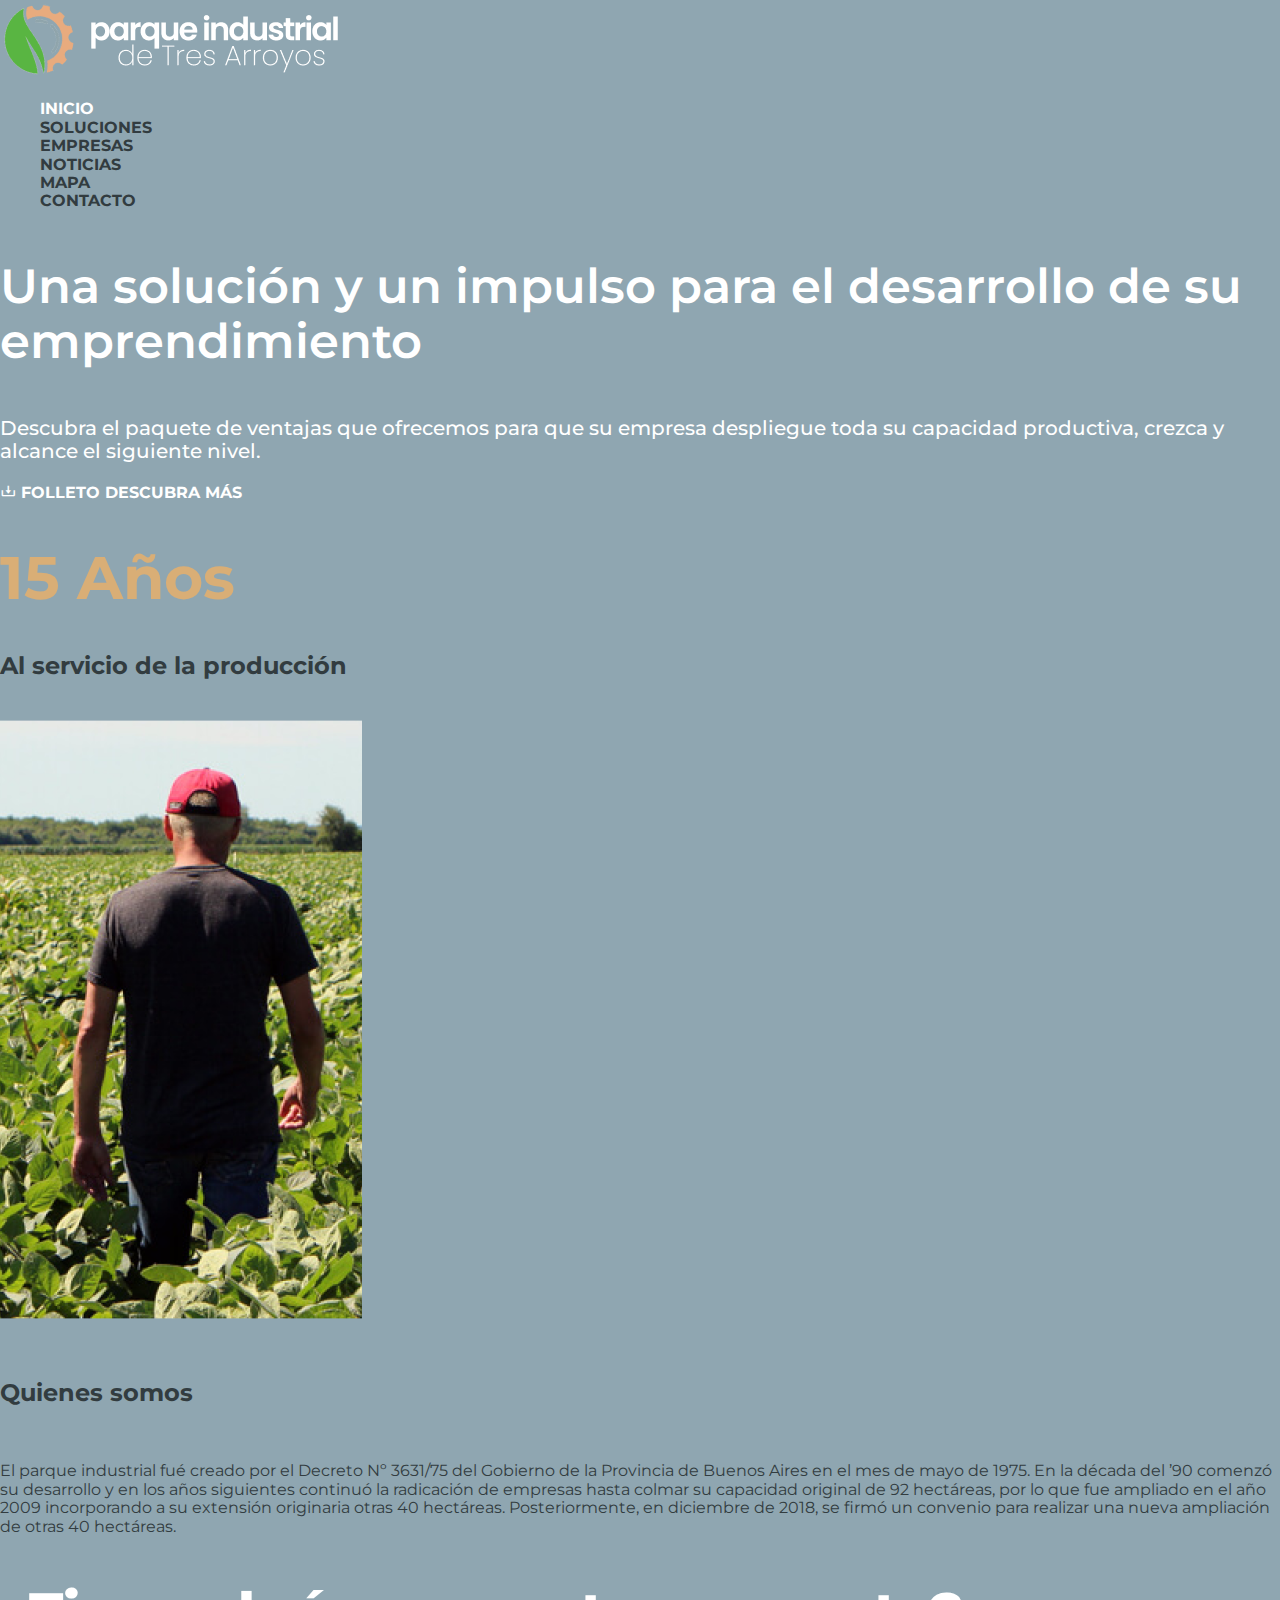
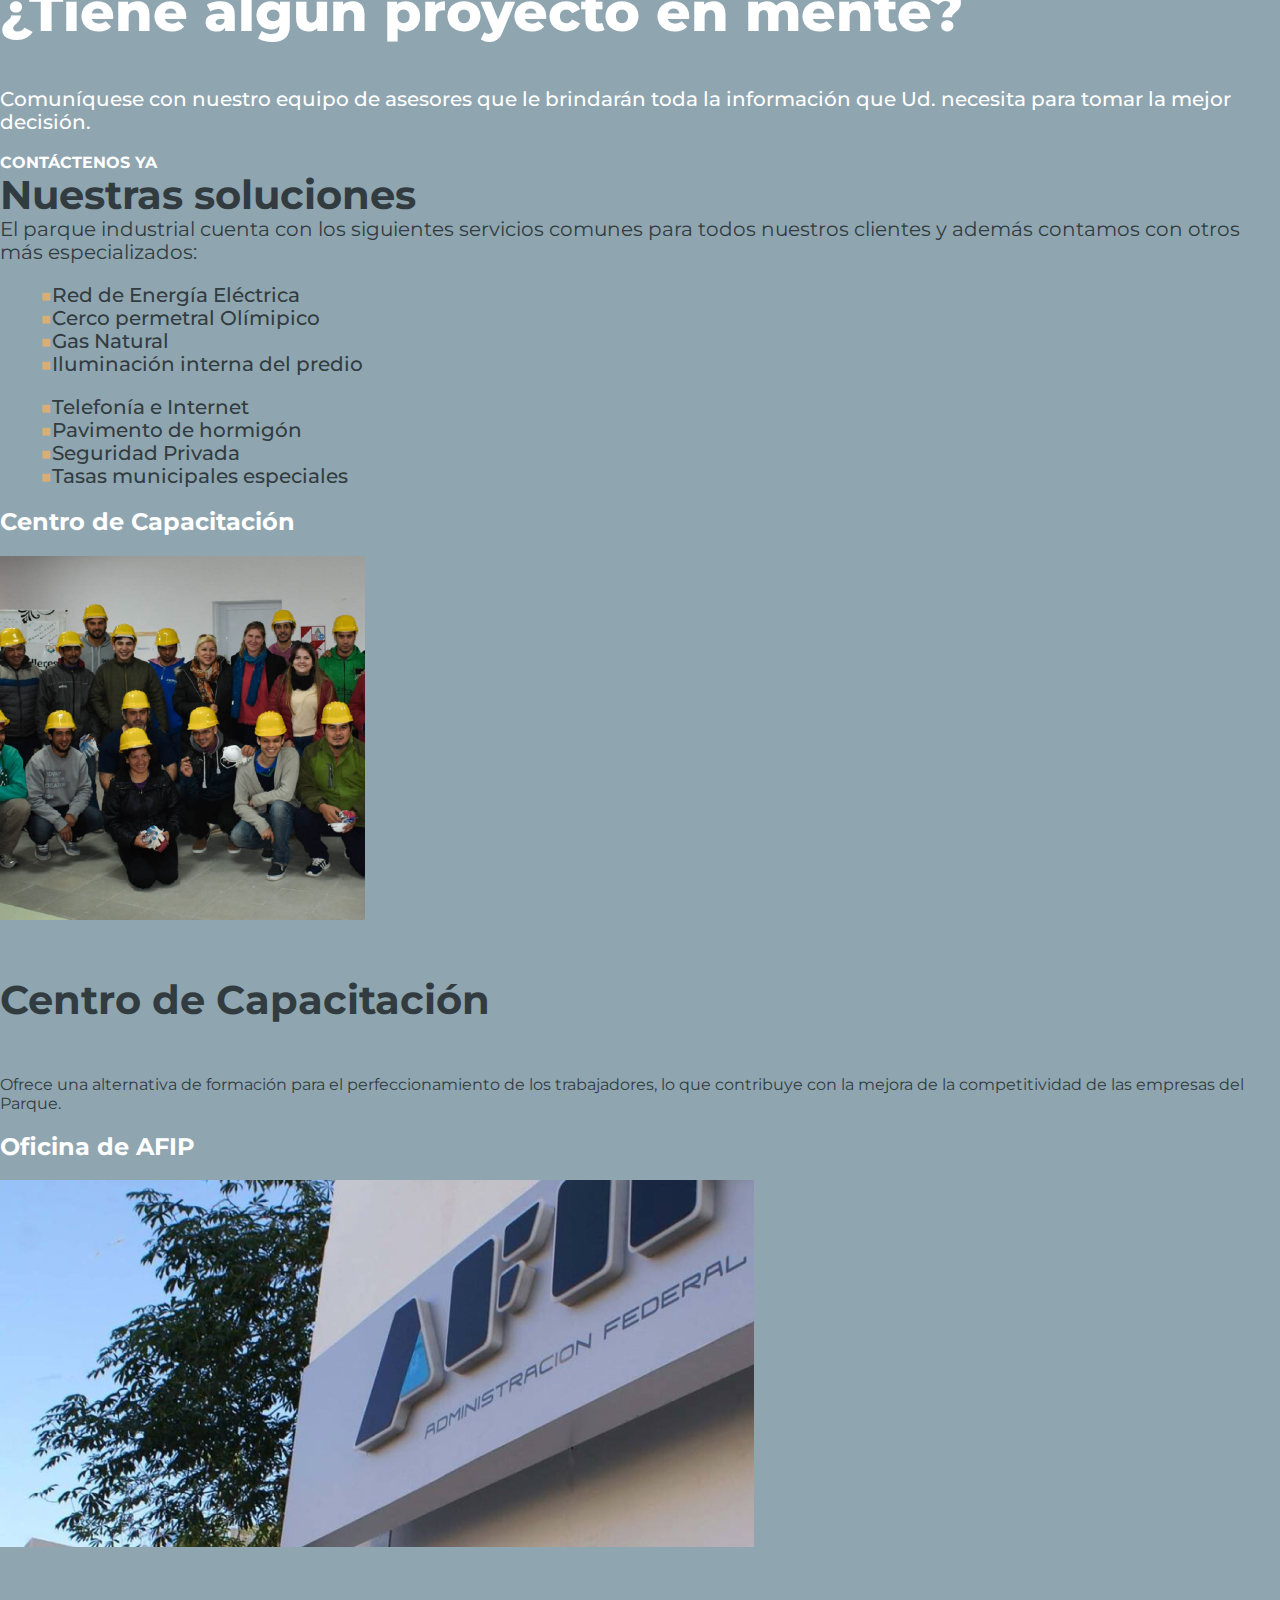
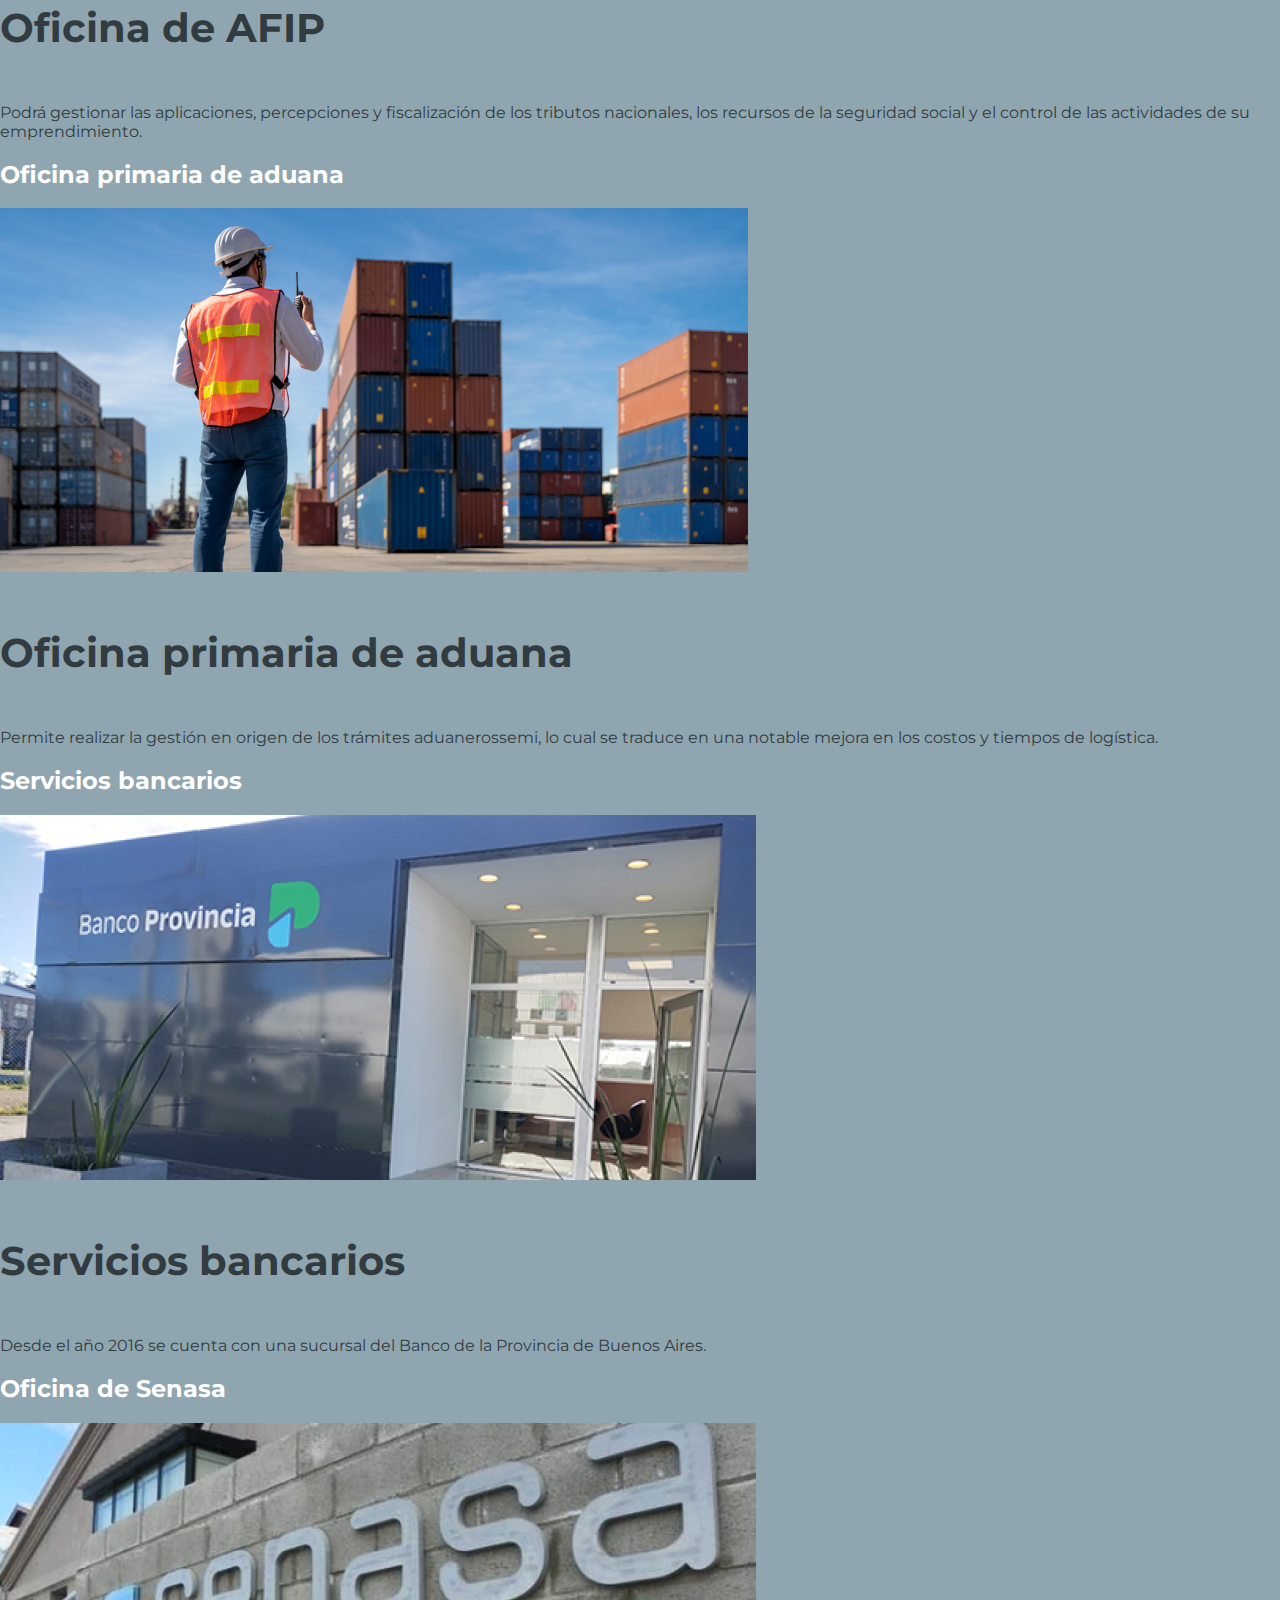
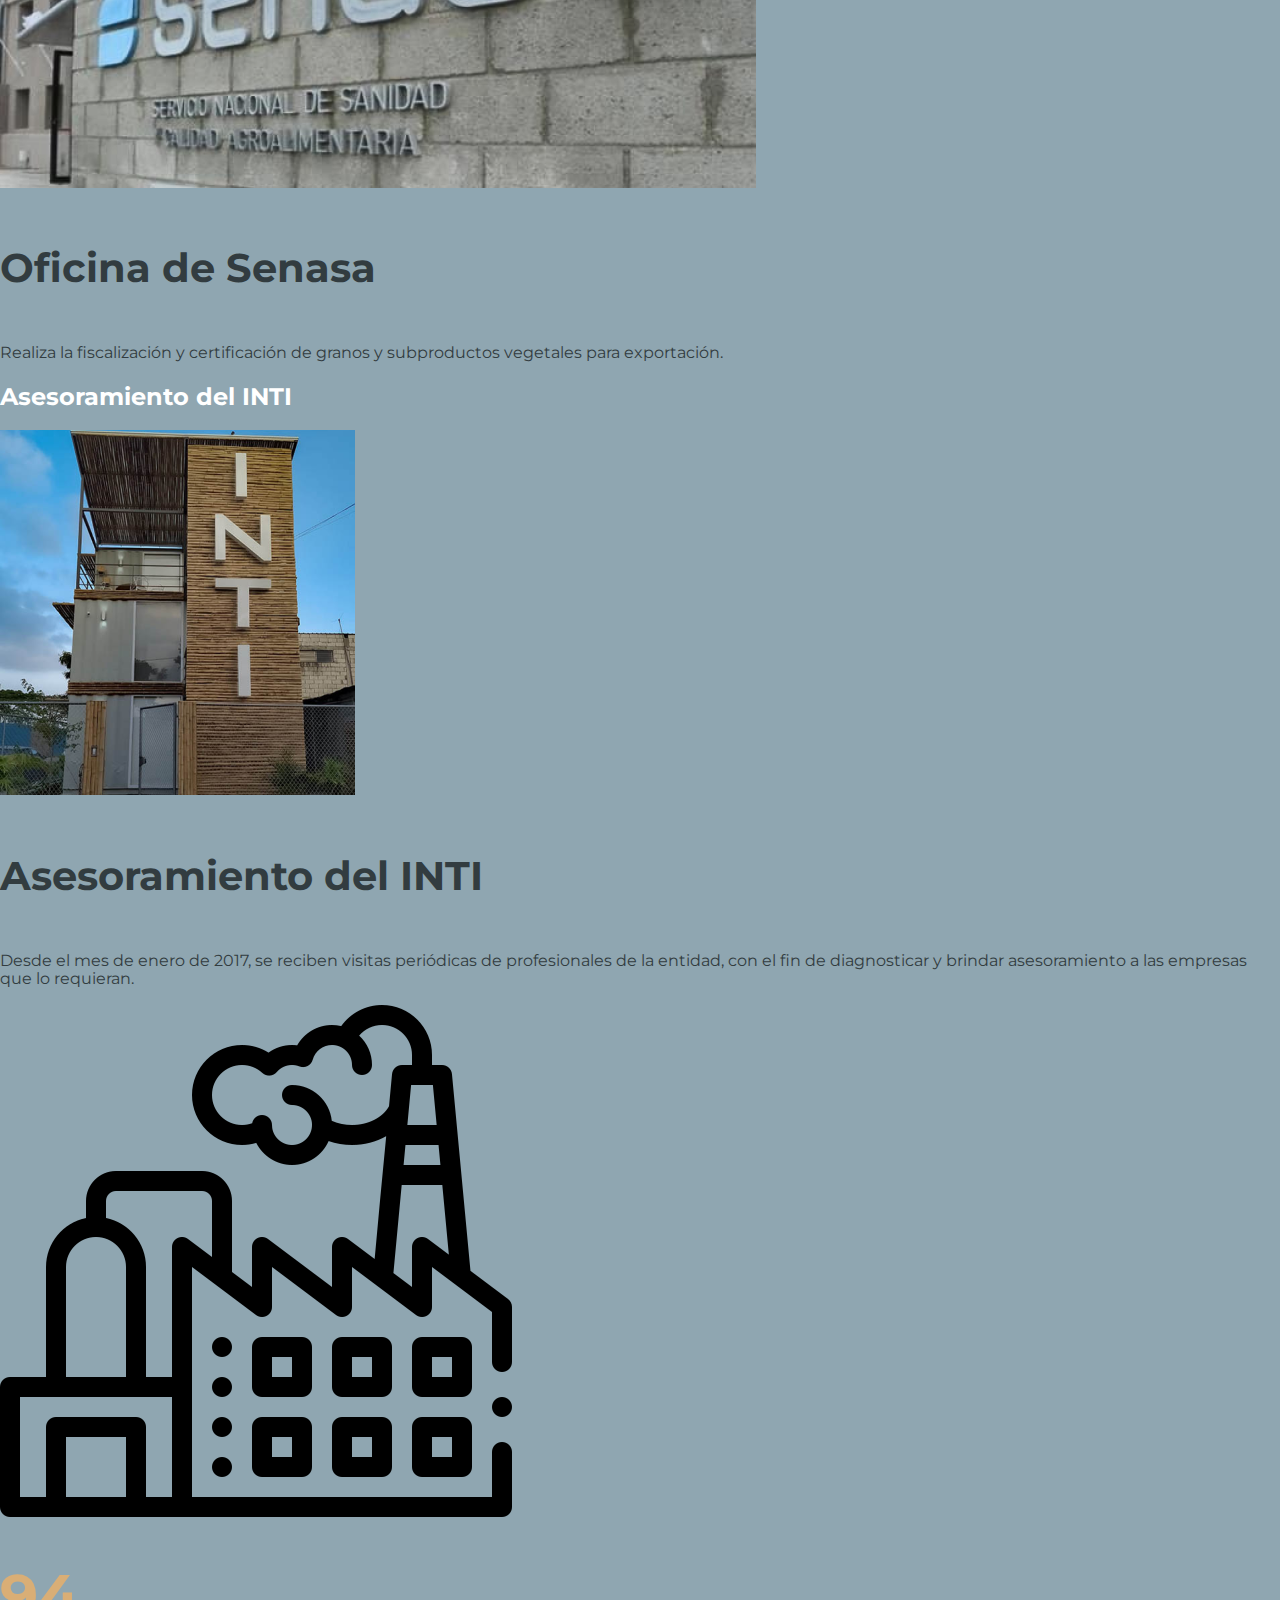
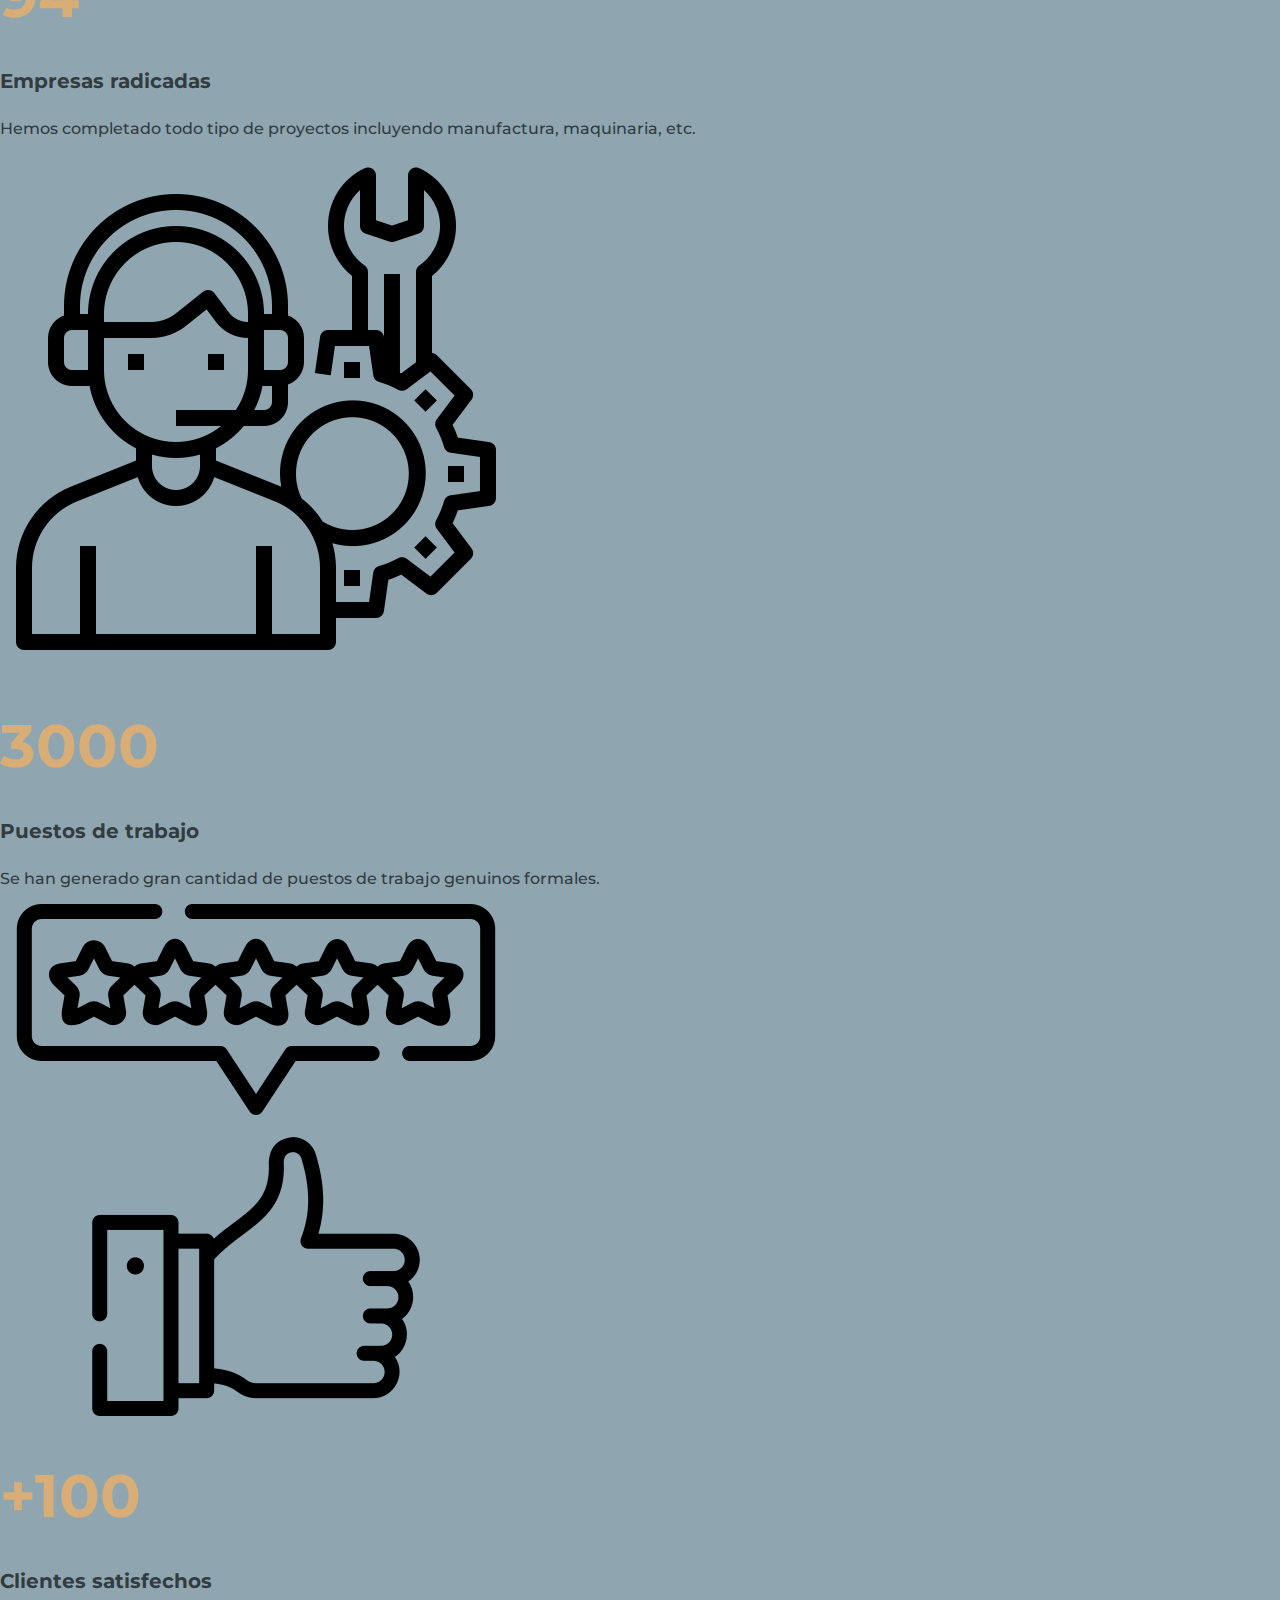
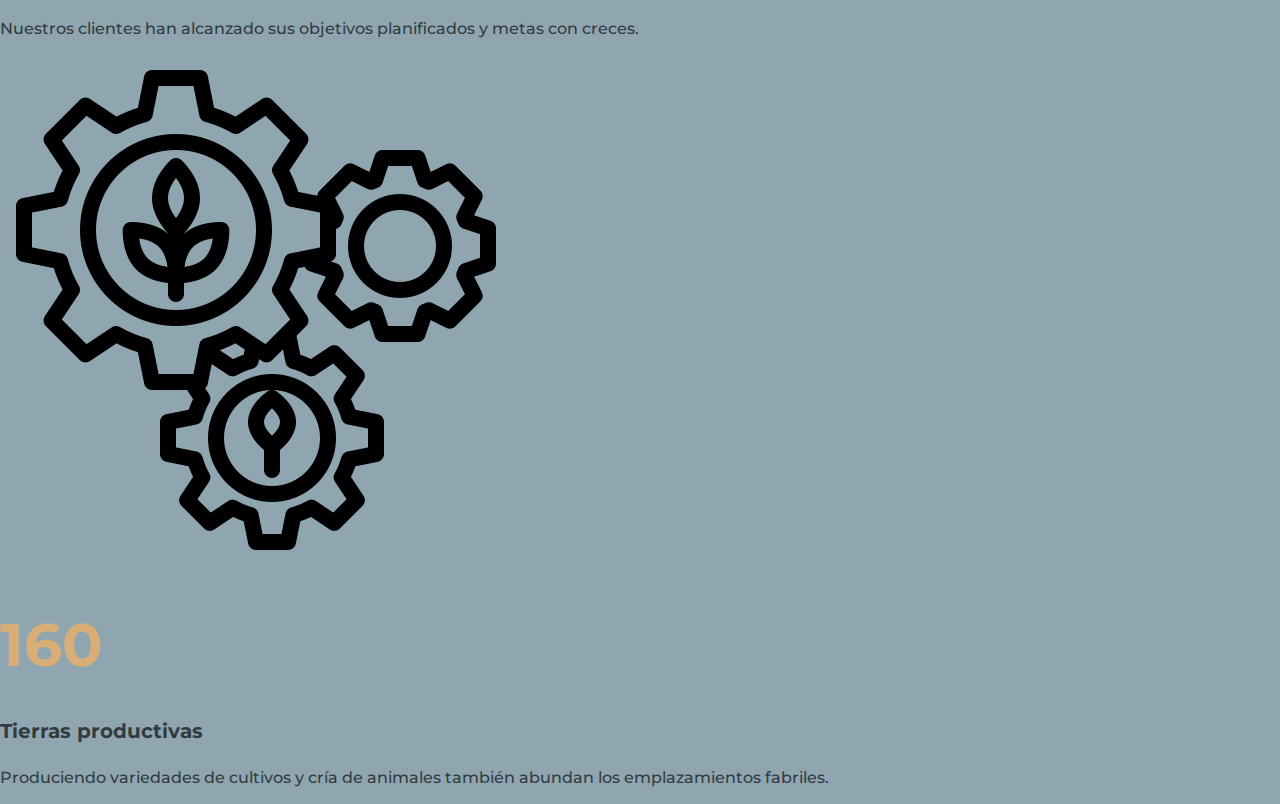
==== index.html @ 764c13d0 "First Commit" ====
<!DOCTYPE html>
<html lang="en">
<head>
    <meta charset="UTF-8">
    <meta content="IE=edge" http-equiv="x-ua-compatible">
    <meta content="width=device-width, initial-scale=1.0" name="viewport">
    <title>Parque Industrial de Tres Arroyos</title>
    <!-- Link to style and favicon -->
    <link href="./images/favicon.png" rel="shortcut icon" type="image/x-icon">
    <link href="./css/landing.css" rel="stylesheet">
    <!-- mobile tab color-->
    <meta name="theme-color" content="#2091f9">
    <!-- Primary Meta Tags -->
    <meta name="title" content="Parque Industrial de Tres Arroyos">
    <meta name="description" content="Un paquete de soluciones y un impulso para su emprendimiento.">

</head>
<body>
    <!--Hero Section-->
    <div class="hero">
        <!--Header Section-->
        <div class="header">
            <!--Top-bar-wrapper-->
            <div class="header-top-bar">
                <!--Branding-wrapper-->
                <div class="header-top-bar__branding--white">
                    <img src="images/branding-white.png" height="80" width="340"/>
                </div>
                <!--Navigation-bar-wrapper-->
                <div class="header-top-bar__nav header-top-bar__nav--right">
                    <!--Navigation-links-->
                    <ul class="header-top-bar__links-wrapper">
                        <li class="nav-link">
                            <a class="link link--active bold-16--light" href="#">Inicio</a>
                            <!--text= class="bold__16--light"-->
                        </li>
                        <li class="nav-link">
                            <a class="link bold-16--dark" href="#">Soluciones</a>
                            <!--text= class="bold__16--dark"-->
                        </li>
                        <li class="nav-link">
                            <a class="link bold-16--dark" href="#">Empresas</a>
                        </li>
                        <li class="nav-link">
                            <a class="link bold-16--dark" href="#">Noticias</a>
                        </li>
                        <li class="nav-link">
                            <a class="link bold-16--dark" href="#">Mapa</a>
                        </li>
                        <li class="nav-link">
                            <a class="link bold-16--dark" href="#">Contacto</a>
                        </li>
                    </ul>
                </div>
            </div>
        </div>

        <!--Description-float-wrapper-->
        <div class="float-description">
            <!--Description-texts-->
            <div class="float-description__title">
                <div class="float-description__decoration--right"></div>
                <h3 class="semibold-48--light">Una solución y un impulso para el desarrollo de su emprendimiento</h3>
            </div>
            <div class="float-description__subtitle">
                <p class="medium-20--light">
                    Descubra el paquete de ventajas que ofrecemos para que su empresa despliegue toda su capacidad
                    productiva, crezca y alcance el siguiente nivel.
                </p>
            </div>
            <!--Description-buttons-wrapper-->
            <div class="float-description-buttons-bar">
                <a href="#" class="cta__filled--green bold-16--light">
                    <i class='bx bx-download bx-flip-horizontal' style='color:#ffffff'></i>
                    Folleto
                </a>
                <a href="#" class="cta__filled--tan bold-16--light">Descubra más</a>
            </div>
        </div>
        <!--Dropdown-navigation-wrapper-->
            <!--Dropdown-button-wrapper-->
                <!--Open-close-button-->
            <!--Dropdown-links-wrapper-->
            <!--Navigation-links-->
    </div>

    <!--About us Section-->
    <div class="about-us">
        <!--Frame-->
        <div class="frame">
            <!--Title-->
            <h1 class="bold-64--tan">15 Años</h1>
            <!--Subtitle-->
            <h5 class="bold-24--dark">Al servicio de la producción</h5>
        </div>
        <!--Photo-->
        <div class="man__photo">
            <img src="images/about-man.png" height="599" width="362" alt="Hombre de espaldas"/>
        </div>
        <!--About-us wrapper-->
        <div class="about-us--container">
            <!--Title-->
            <h6 class="about-us__title bold-24--dark">Quienes somos</h6>
            <div class="separator"></div>
            <p class="about-us__txt regular-16--dark">El parque industrial fué creado por el Decreto Nº 3631/75 del Gobierno de la Provincia
                de Buenos Aires en el mes de mayo de 1975.
                En la década del ’90 comenzó su desarrollo y en los años siguientes continuó la radicación de empresas hasta
                colmar su capacidad original de 92 hectáreas, por lo que fue ampliado en el año 2009 incorporando a su
                extensión originaria otras 40 hectáreas.
                Posteriormente, en diciembre de 2018, se firmó un convenio para realizar una nueva ampliación de otras 40
                hectáreas.
            </p>
        </div>
        <!--Background-->
    </div>

    <!--Project in mind Section-->
    <div class="project-in-mind">
        <!--Text wrapper-->
        <div class="project-in-mind__texts">
            <h2 class="extrabold-54--light">
                ¿Tiene algún proyecto en mente?
            </h2>
            <p class="medium-20--light">
                Comuníquese con nuestro equipo de asesores que le brindarán toda la información que Ud. necesita para tomar
                la mejor decisión.
            </p>
        </div>
        <!--Contact-now-button-->
        <div class="project-in-mind__button">
            <a href="#" class="cta__outlined--light bold-16--light">Contáctenos ya</a>
        </div>
    </div>

    <!--Our solutions Section-->
    <div class="our-solutions">
        <!--Text wrapper-->
        <div class="our-solutions__wrapper">
            <!--Title-->
            <div class="our-solutions__title bold-40--dark">Nuestras soluciones</div>
            <!--Subtitle-->
            <div class="our-solutions__subtitle regular-20--dark">El parque industrial cuenta con los siguientes servicios
                comunes para todos nuestros clientes y además contamos con otros más especializados:
            </div>

            <!--Columns-wrapper-->
            <div class="our-solutions__columns medium-20--dark">
                <!--Col-1-->
                <div class="our-solutions__column1">
                    <ul class="our solutions__ul">
                        <li><span class="medium-20--tan">■</span>Red de Energía Eléctrica</li>
                        <li><span class="medium-20--tan">■</span>Cerco permetral Olímipico</li>
                        <li><span class="medium-20--tan">■</span>Gas Natural</li>
                        <li><span class="medium-20--tan">■</span>Iluminación interna del predio</li>
                    </ul>
                </div>
                <!--Col-2-->
                <div class="our-solutions__column2">
                    <ul class="our solutions__ul">
                        <li><span class="medium-20--tan">■</span>Telefonía e Internet</li>
                        <li><span class="medium-20--tan">■</span>Pavimento de hormigón</li>
                        <li><span class="medium-20--tan">■</span>Seguridad Privada</li>
                        <li><span class="medium-20--tan">■</span>Tasas municipales especiales</li>
                    </ul>
                </div>
            </div>

            <!--Cards wrapper-->
            <div class="our-solutions__cards">
                <!--Row-1-->
                <div class="our-solutions__cards--row">
                    <!--Columns-wrapper-->
                    <div class="our-solutions__cards--column">
                        <!--Col-1-->
                        <div class="our-solutions__card--half">
                            <h2 class="bold-40--light">Centro de Capacitación</h2>
                            <img src="images/solutions-training.png" alt="Centro de Capacitación" height="364" width="365"/>
                            <div class="our-solutions__hover-overlay">
                                    <h4 class="bold-40--dark">Centro de Capacitación</h4>
                                    <p class="semibold-italic-16--dark">
                                        Ofrece una alternativa de formación para el perfeccionamiento de los
                                        trabajadores,
                                        lo que contribuye con la mejora de la competitividad de las empresas del Parque.
                                    </p>
                            </div>
                        </div>
                        <!--Col-2-->
                        <div class="our-solutions__card--full">
                            <h2 class="bold-40--light">Oficina de AFIP</h2>
                            <img src="images/solutions-afip.png" alt="Oficina de AFIP" height="367" width="754"/>
                            <div class="our-solutions__hover-overlay">
                                <h4 class="bold-40--dark">Oficina de AFIP</h4>
                                <p class="semibold-italic-16--dark">
                                    Podrá gestionar las aplicaciones, percepciones y fiscalización de los tributos
                                    nacionales, los recursos de la seguridad social y el control de las actividades de su
                                    emprendimiento.
                                </p>
                            </div>
                        </div>
                        <!--Col-3-->
                        <div class="our-solutions__card--full">
                            <h2 class="bold-40--light">Oficina primaria de aduana</h2>
                            <img src="images/solutions-customs.png" alt="Oficina primaria de aduana" height="364" width="748"/>
                            <div class="our-solutions__hover-overlay">
                                <h4 class="bold-40--dark">Oficina primaria de aduana</h4>
                                <p class="semibold-italic-16--dark">
                                    Permite realizar la gestión en origen de los trámites  aduanerossemi, lo cual se traduce
                                    en una notable mejora en los costos y tiempos de logística.
                                </p>
                            </div>
                        </div>
                    </div>
                </div>
                <!--Row-2-->
                <div class="our-solutions__cards--row">
                    <!--Columns-wrapper-->
                    <div class="our-solutions__cards--column">
                        <!--Col-4-->
                        <div class="our-solutions__card--full">
                            <h2 class="bold-40--light">Servicios bancarios</h2>
                            <img src="images/solutions-bank.png" alt="Servicios bancarios" height="365" width="756"/>
                            <div class="our-solutions__hover-overlay">
                                <h4 class="bold-40--dark">Servicios bancarios</h4>
                                <p class="semibold-italic-16--dark">
                                    Desde el año 2016 se cuenta con una sucursal del Banco de la Provincia de Buenos Aires.
                                </p>
                            </div>
                        </div>
                        <!--Col-5-->
                        <div class="our-solutions__card--full">
                            <h2 class="bold-40--light">Oficina de Senasa</h2>
                            <img src="images/solutions-senasa.png" alt="Oficina de Senasa" height="365" width="756"/>
                            <div class="our-solutions__hover-overlay">
                                <h4 class="bold-40--dark">Oficina de Senasa</h4>
                                <p class="semibold-italic-16--dark">
                                    Realiza la fiscalización y certificación de granos y subproductos vegetales para
                                    exportación.
                                </p>
                            </div>
                        </div>
                        <!--Col-6-->
                        <div class="our-solutions__card--half">
                            <h2 class="bold-40--light">Asesoramiento del INTI</h2>
                            <img src="images/solutions-inti.png" alt="Asesoramiento del INTI" height="365" width="355"/>
                            <div class="our-solutions__hover-overlay">
                                <h4 class="bold-40--dark">Asesoramiento del INTI</h4>
                                <p class="semibold-italic-16--dark">
                                    Desde el mes de enero de 2017, se reciben visitas periódicas de profesionales de la
                                    entidad, con el fin de diagnosticar y brindar asesoramiento a las empresas que lo
                                    requieran.
                                </p>
                            </div>
                        </div>
                    </div>
                </div>
            </div>
        </div>
    </div>

    <!--Counter section-->
    <div class="counters">
        <!--counter wrapper-->
        <div class="counters__wrapper">
            <!--columns-wrapper-->
            <div class="counters__card--wrapper">
                <!--counter-1-companies-based-->
                <div class="counters__card">
                    <!--Icon-->
                    <img src="images/counter-factories.png" alt="Icono de fábrica" height="512" width="512"/>
                    <!--Number-->
                    <h1 class="bold-64--tan">94</h1>
                    <!--Title-->
                    <h4 class="bold-20--dark">Empresas radicadas</h4>
                    <!--Subtitle-->
                    <p class="medium-16--dark">
                        Hemos completado todo tipo de proyectos incluyendo manufactura, maquinaria, etc.
                    </p>
                </div>
                <!--counter-2-job-positions-->
                <div class="counters__card">
                    <!--Icon-->
                    <img src="images/counter-employee.png" height="512" width="512"/>
                    <!--Number-->
                    <h1 class="bold-64--tan">3000</h1>
                    <!--Title-->
                    <h4 class="bold-20--dark">Puestos de trabajo</h4>
                    <!--Subtitle-->
                    <p class="medium-16--dark">
                        Se han generado gran cantidad de puestos de trabajo genuinos formales.
                    </p>
                </div>
                <!--counter-3-satisfied-customers-->
                <div class="counters__card">
                    <!--Icon-->
                    <img src="images/counter-rating.png" height="512" width="512"/>
                    <!--Number-->
                    <h1 class="bold-64--tan">+100</h1>
                    <!--Title-->
                    <h4 class="bold-20--dark">Clientes satisfechos</h4>
                    <!--Subtitle-->
                    <p class="medium-16--dark">
                        Nuestros clientes han alcanzado sus objetivos planificados y metas con creces.
                    </p>
                </div>
                <!--counter-4-productive-fields-->
                <div class="counters__card">
                    <!--Icon-->
                    <img src="images/counter-poductivity.png" height="512" width="512"/>
                    <!--Number-->
                    <h1 class="bold-64--tan">160</h1>
                    <!--Title-->
                    <h4 class="bold-20--dark">Tierras productivas</h4>
                    <!--Subtitle-->
                    <p class="medium-16--dark">
                        Produciendo variedades de cultivos y cría de animales también abundan los emplazamientos fabriles.
                    </p>
                </div>
            </div>
        </div>  <!--Background-->
    </div>

    <!--Testimonials Section-->
    <div class="testimonials">
        <!--testimonials wrapper-->
            <!--Title-->
            <!--Subtitle-->
                <!--Columns-wrapper-->
                    <!--Left-arrow-column-->
                    <!--Column-1-->
                        <!--Quote-wrapper-->
                            <!--Open-icon-->
                            <!--Text-->
                            <!--Close-icon-->
                        <!--Person-wrapper-->
                            <!--Photo-->
                            <!--Name-->
                            <!--Occupation-->
                    <!--Column-2-->
                        <!--Quote-wrapper-->
                            <!--Open-icon-->
                            <!--Text-->
                            <!--Close-icon-->
                        <!--Person-wrapper-->
                            <!--Photo-->
                            <!--Name-->
                            <!--Occupation-->
                    <!--Column-3-->
                        <!--Quote-wrapper-->
                            <!--Open-icon-->
                            <!--Text-->
                            <!--Close-icon-->
                        <!--Person-wrapper-->
                            <!--Photo-->
                            <!--Name-->
                            <!--Occupation-->
                    <!--Left-arrow-column-->
                <!--Swiper-bullets-->
        <!--Background-->
    </div>

    <!--Latest News Section-->
    <div class="latest__news">
        <!--latest-news-wrapper-->
            <!--Title-->
            <!--Subtitle-->
                <!--News-cards-wrapper-->
                    <!--News-card-1-->
                        <!--Date-->
                        <!--Title-->
                        <!--Lead-->
                        <!--Continue-reading-link-->
                    <!--News-card-2-->
                        <!--Date-->
                        <!--Title-->
                        <!--Lead-->
                        <!--Continue-reading-link-->
                    <!--News-card-3-->
                        <!--Date-->
                        <!--Title-->
                        <!--Lead-->
                        <!--Continue-reading-link-->

        <!--all-news-button-wrapper-->
            <!--all-news-button-->

        <!--Background-->
    </div>

    <!--Our-clients Section-->
    <div class="our__clients">
        <!--Clients wrapper-->
            <!--Title-->
            <!--Clients-row-->
                <!--Clients-columns-->
                    <!--Logo-1-->
                    <!--Logo-2-->
                    <!--Logo-3-->
                    <!--Logo-4-->
                    <!--Logo-5-->
                    <!--Logo-6-->
            <!--See-all-clients-wrapper-->
                <!--See-all-clients-button-->
    </div>

    <!--You-are-here Section-->
    <div class="you__are__here">
        <!--you-are-here-wrapper-->
            <!--Icon-->
            <!--Title-->
            <!--View-complete-map-button-->
        <!--Background-->
    </div>

    <!--Contact Info Section-->
    <div class="contact__info">
        <!--Contact-info-wrapper-->
            <!--Contact-row-->
                <!--Address-card-->
                    <!--Icon-->
                    <!--Title-->
                    <!--information-->
                <!--Email-card-->
                    <!--Icon-->
                    <!--Title-->
                    <!--information-->
                <!--Phone-card-->
                    <!--Icon-->
                    <!--Title-->
                    <!--information-->
    </div>

    <!--Footer Section-->
    <div class="footer">
        <!--Footer-wrapper-->
            <!--Footer-columns-wrapper-->
                <!--Footer-branding-and-socials-column-->
                    <!--Footer-branding-wrapper-->
                    <!--Footer-subtitle-wrapper-->
                    <!--Footer-social-icons-wrapper-->
                        <!--Social-icon-1-->
                        <!--Social-icon-2-->
                        <!--Social-icon-3-->
                        <!--Social-icon-4-->
                <!--Footer-recent-news-wrapper-->
                    <!--Title-->
                    <!--Separator-->
                    <!--news-wrapper-1-->
                        <!--Lead-->
                        <!--date-wrapper-->
                            <!--icon-->
                            <!--date-->
                    <!--news-wrapper-2-->
                        <!--Lead-->
                        <!--date-wrapper-->
                            <!--icon-->
                            <!--date-->
                    <!--news-wrapper-3-->
                        <!--Lead-->
                        <!--date-wrapper-->
                            <!--icon-->
                            <!--date-->

            <!--Footer-site-map-wrapper-->
                <!--Title-->
                <!--Separator-->
                <!--Link-1-->
                <!--Link-2-->
                <!--Link-3-->
                <!--Link-4-->
                <!--Link-5-->
                <!--Link-6-->
            <!--Footer-subscribe-form-->
                <!--Title-->
                <!--Separator-->
                <!--Footer-subtitle-wrapper-->
                <!--Submit-form-->
                    <!--Text-area-->
                    <!--Send-button-->
            <!--Copyright-wrapper-->
                <!--Copyright-text-->
                <!--Copyright-link-->

        <!--Background-->
    </div>

    <div class="back__to__top">
        <!--Back-to-top-button-->
    </div>

</body>
</html>
---- css/landing.css ----
@import "globals.css";

html {
    font-family: var(--main-font);
}

body {
    background-color: #8FA6B1;
}

/* ==========================================================================
   Hero Section
   ========================================================================== */

.hero {
    /*height: 1140px;*/
    /*width: 1920px;*/
    /*background-image: url("../images/hero.png");*/
}

/* Header Section
   ========================================================================== */

.header {
    /* dummy property: value */
}

.header-top-bar {
    /* dummy property: value */
}

.header-top-bar__branding--white {
    /* dummy property: value */
}

.header-top-bar__nav {
    /* dummy property: value */
}

.header-top-bar__nav--right {
    /* dummy property: value */
}

.header-top-bar__links-wrapper {
    /* dummy property: value */
}

.nav-link {
    /* dummy property: value */
}

.link {
    text-transform: uppercase;
}

.link--active {
    /* Dummy modifiers */
}

/* Float Description Section
   -------------------------------------------------------------------------- */

.float-description {
    /* dummy property: value */
}

.float-description__title {
    /* dummy property: value */
}

.float-description__decoration--right {
    /* dummy property: value */
}

.float-description__subtitle {
    /* dummy property: value */
}

.float-description-buttons-bar {
    /* dummy property: value */
}

/* ==========================================================================
   About Us Section
   ========================================================================== */









/**** PROJECT IN MIND SECTION ****/
/**** OUR SOLUTIONS SECTION ****/
/**** COUNTER SECTION ****/
/**** TESTIMONIALS SECTION ****/
/**** LATEST NEWS SECTION ****/
/**** OUR CLIENTS SECTION ****/
/**** MAP SECTION ****/
/**** CONTACT INFO SECTION ****/
/**** FOOTER SECTION ****/
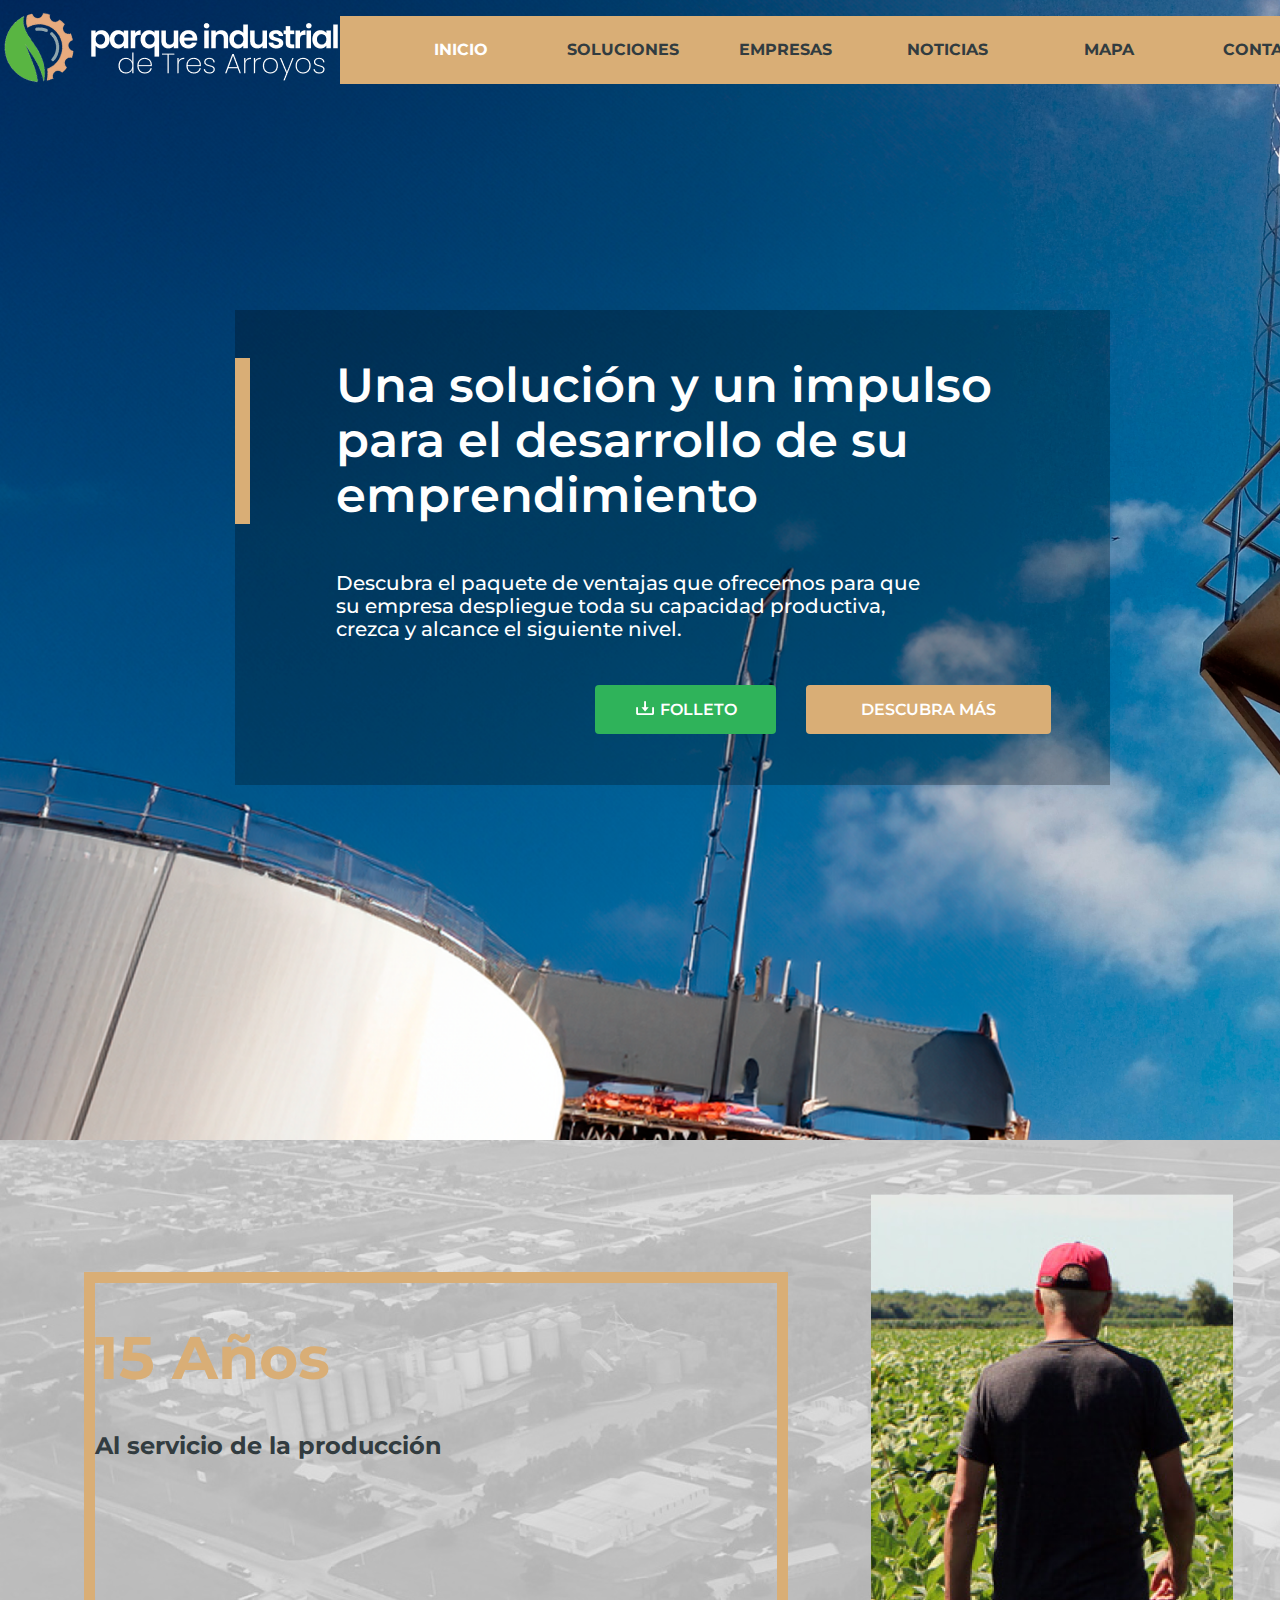
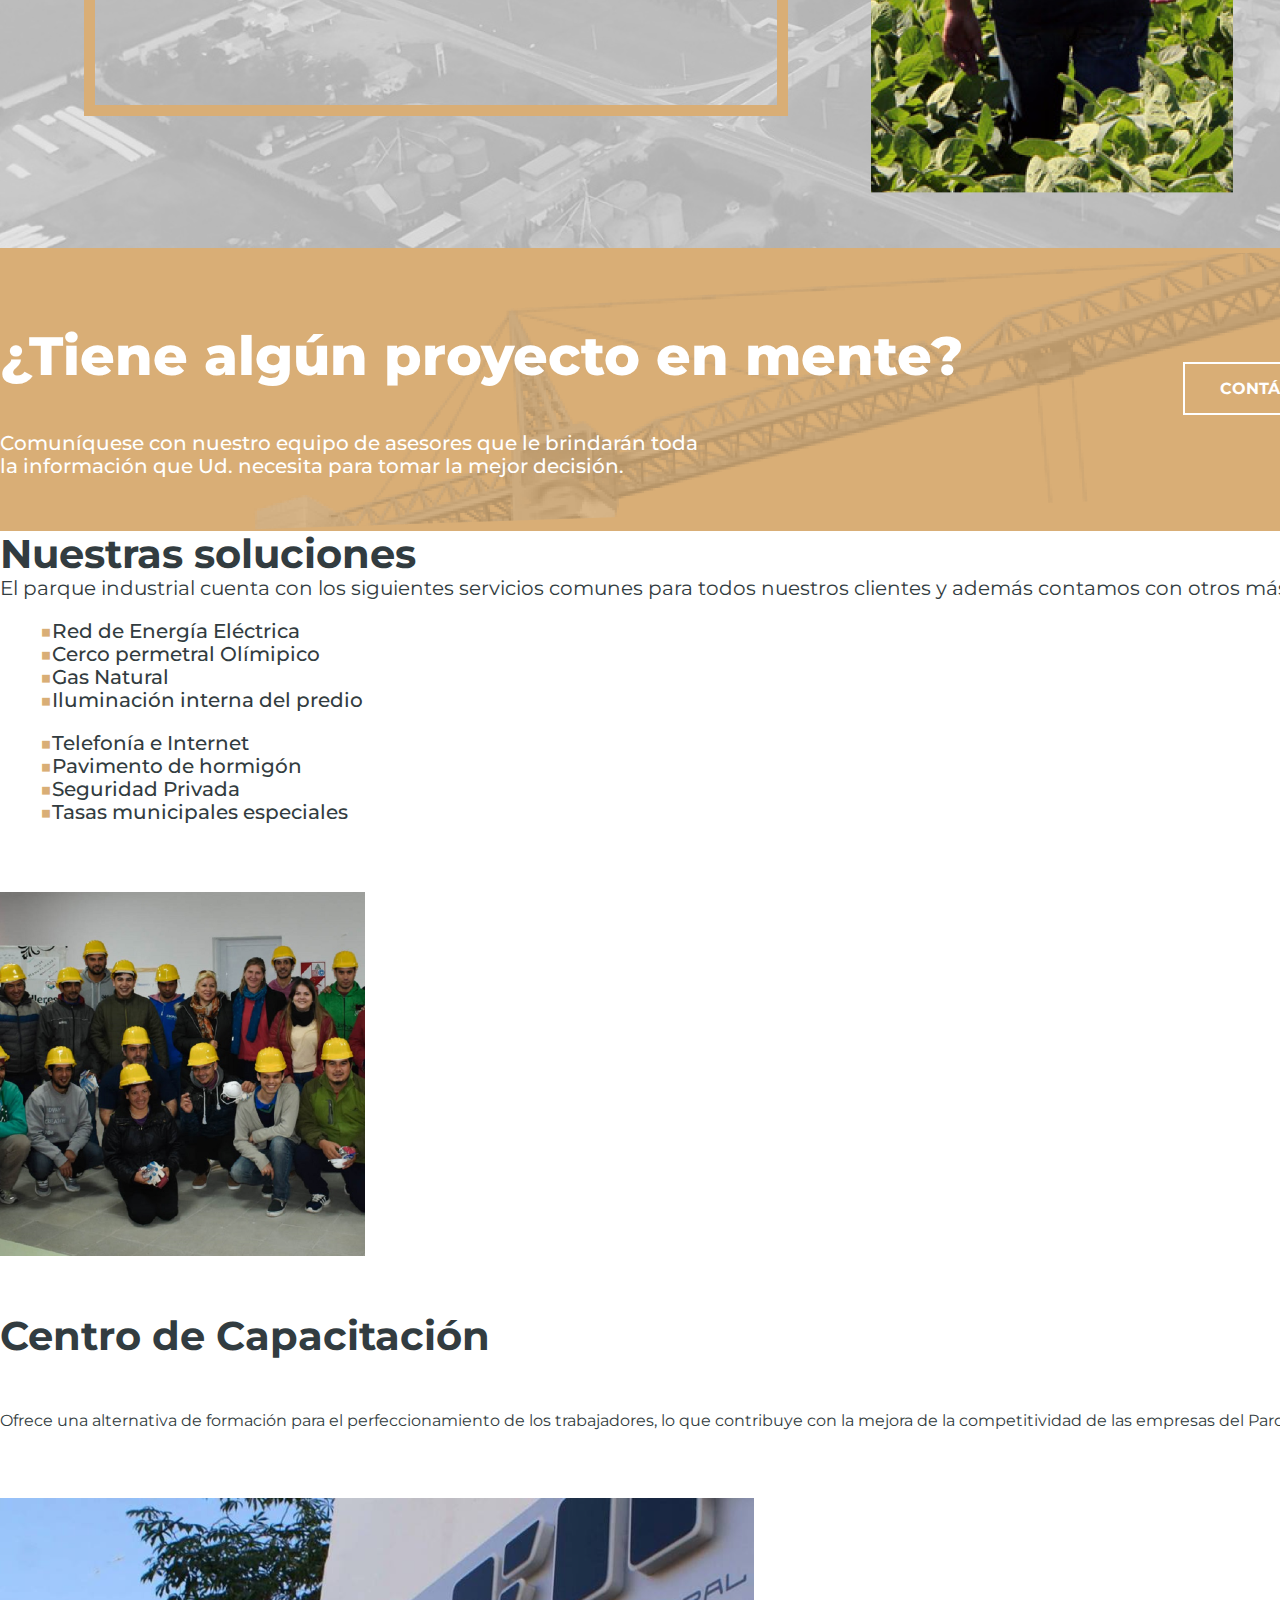
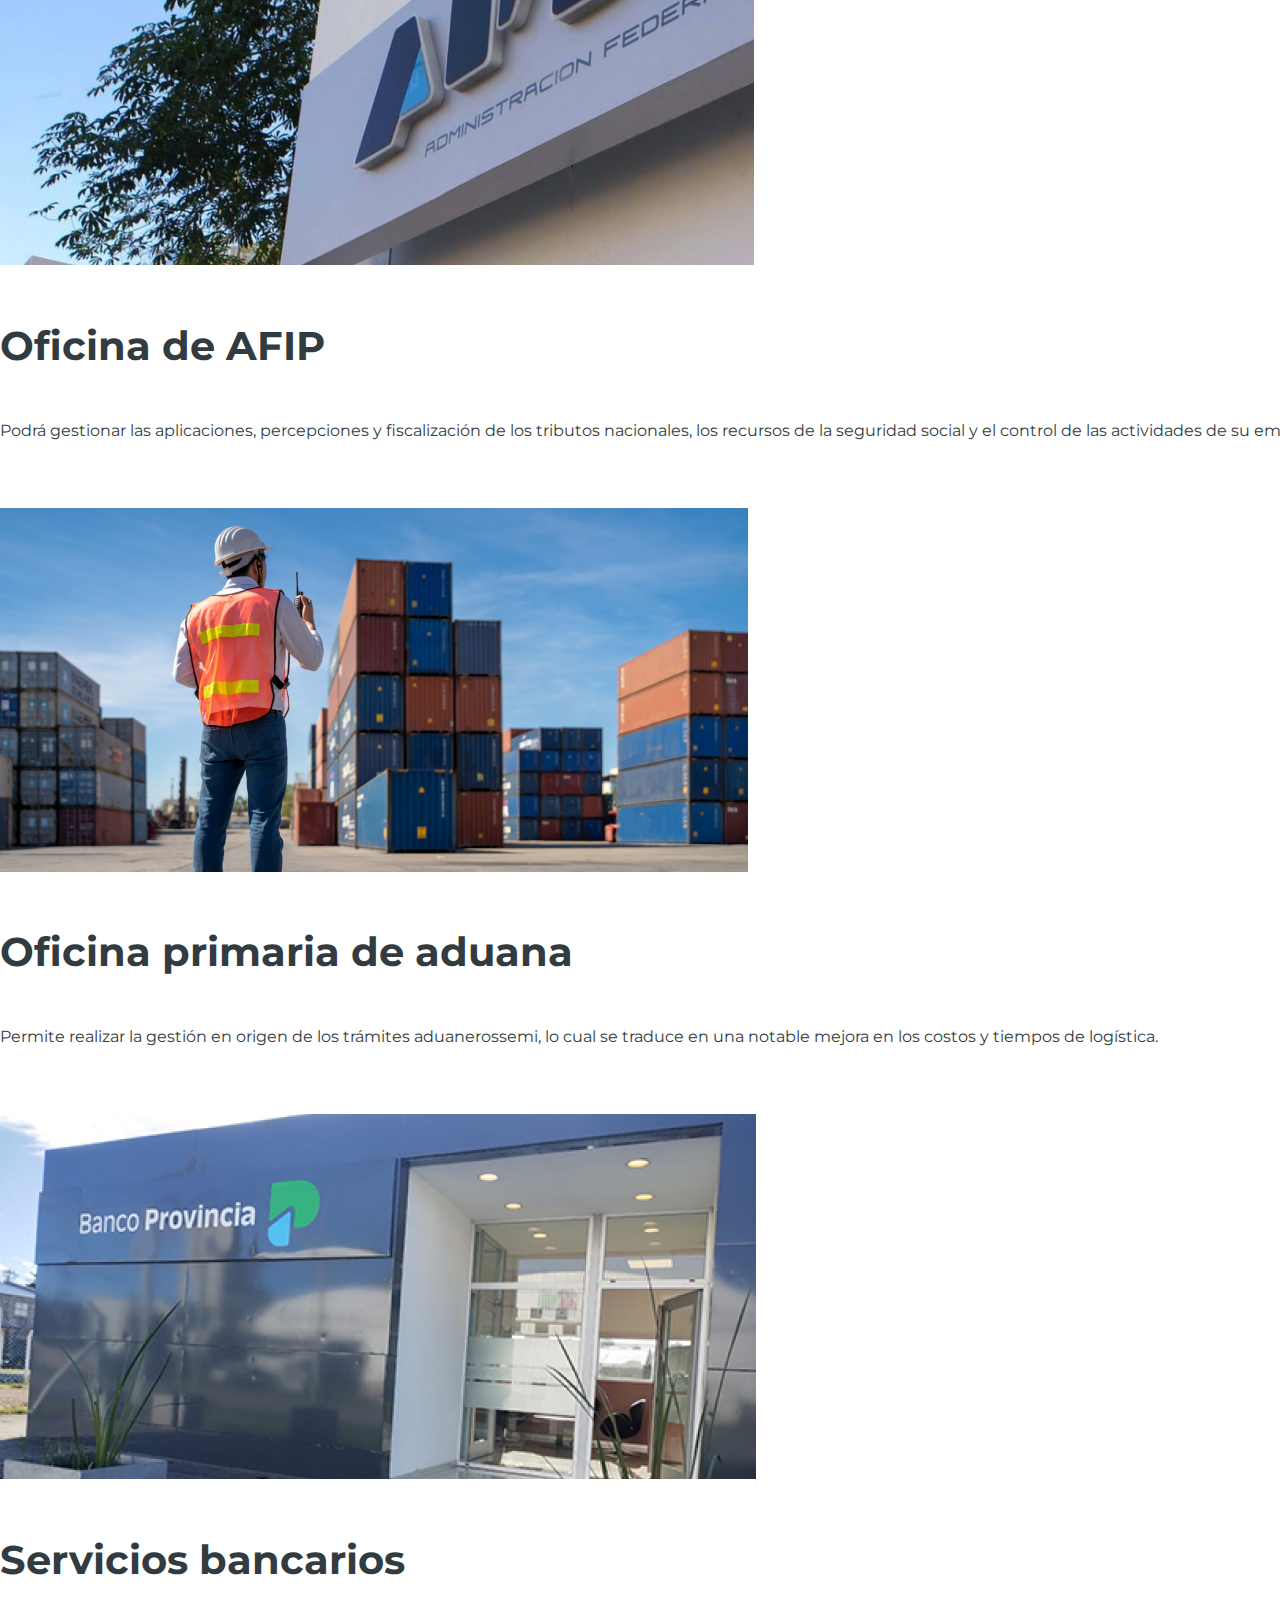
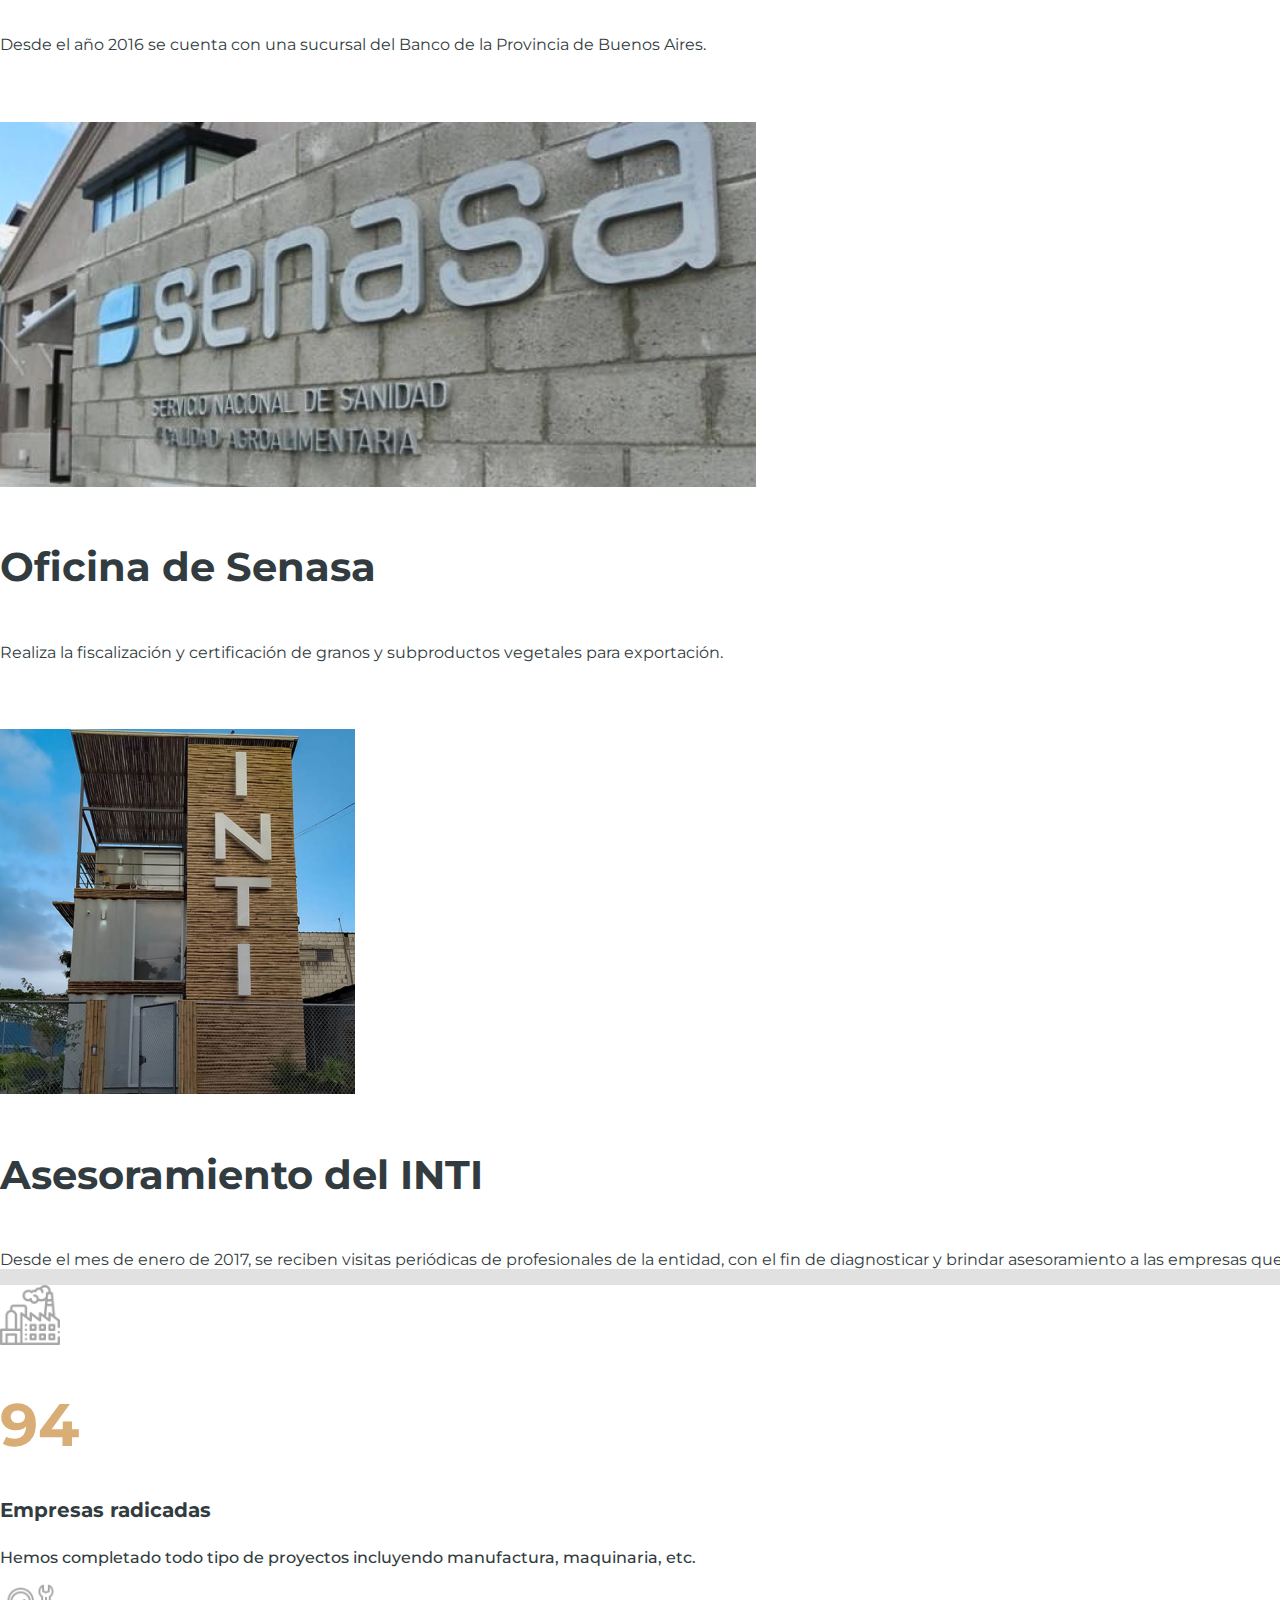
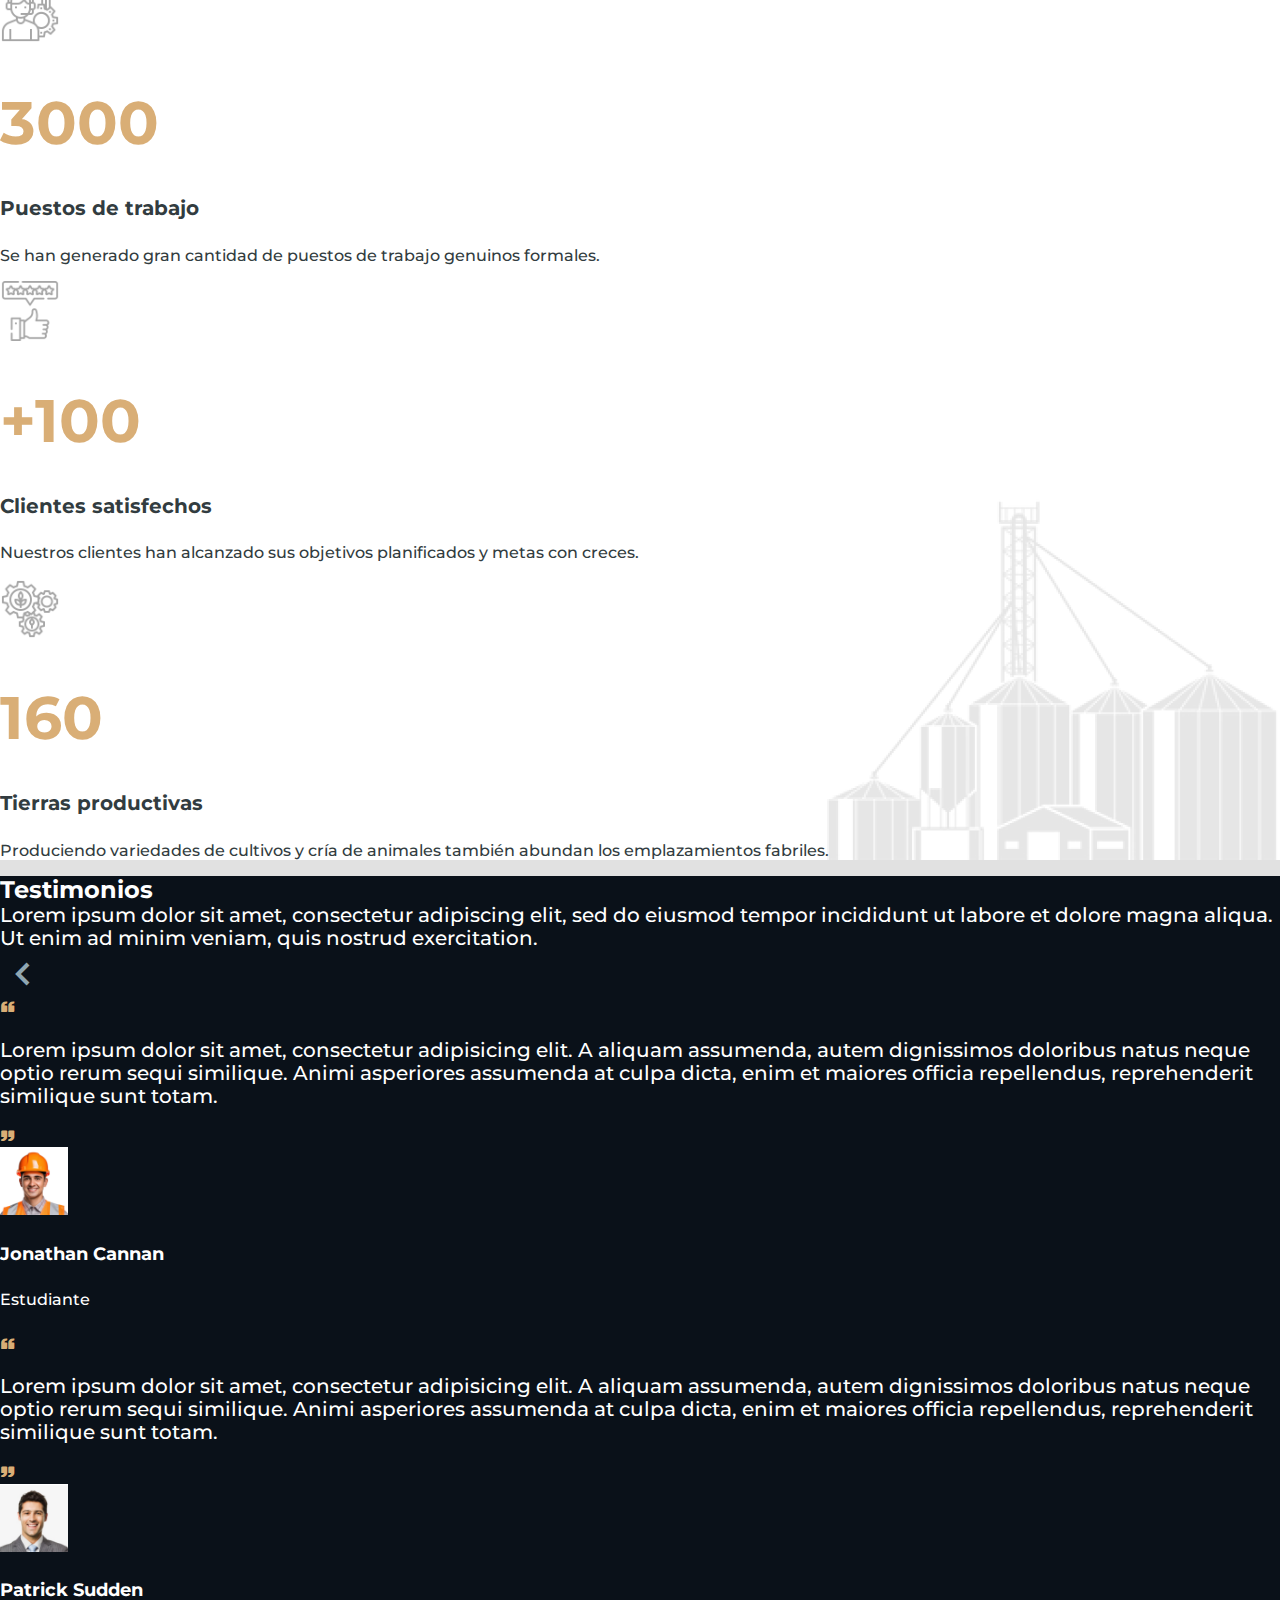
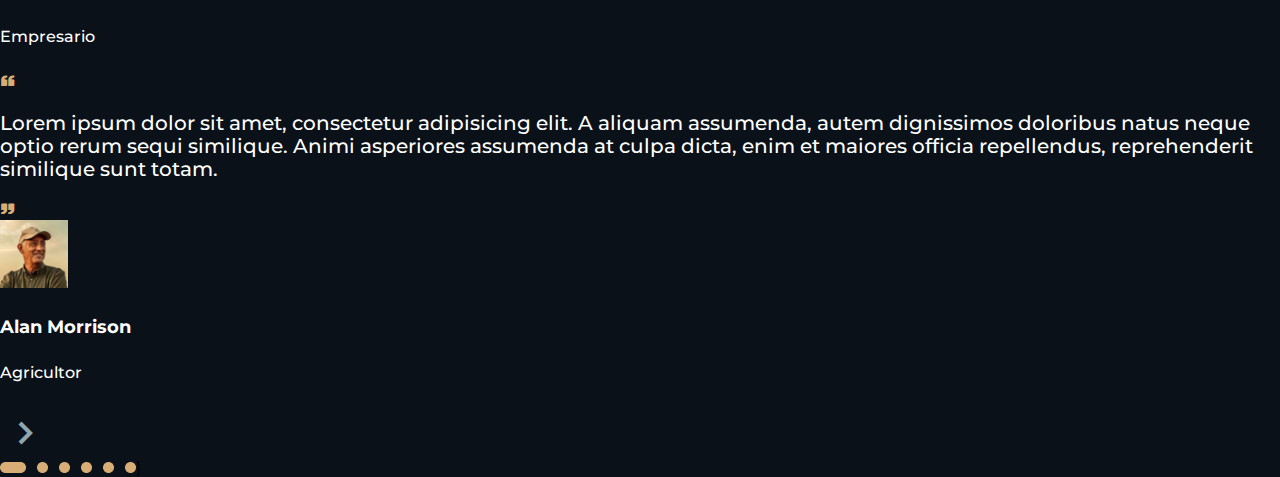
==== commit 79b40b6c: "Second Commit" ====
--- a/index.html
+++ b/index.html
@@ -59,22 +59,22 @@
         <div class="float-description">
             <!--Description-texts-->
             <div class="float-description__title">
-                <div class="float-description__decoration--right"></div>
-                <h3 class="semibold-48--light">Una solución y un impulso para el desarrollo de su emprendimiento</h3>
+
+                <h3 class="semibold-48--light">Una solución y un impulso <br> para el desarrollo de su <br> emprendimiento</h3>
             </div>
             <div class="float-description__subtitle">
                 <p class="medium-20--light">
-                    Descubra el paquete de ventajas que ofrecemos para que su empresa despliegue toda su capacidad
-                    productiva, crezca y alcance el siguiente nivel.
+                    Descubra el paquete de ventajas que ofrecemos para que <br> su empresa despliegue toda su capacidad
+                    productiva, <br> crezca y alcance el siguiente nivel. <br>
                 </p>
             </div>
             <!--Description-buttons-wrapper-->
             <div class="float-description-buttons-bar">
-                <a href="#" class="cta__filled--green bold-16--light">
-                    <i class='bx bx-download bx-flip-horizontal' style='color:#ffffff'></i>
+                <a href="#" class="cta__filled--green semibold-16--light">
+                    <i class='bx bx-download bx-fw bx-flip-horizontal' style='color:#ffffff'></i>
                     Folleto
                 </a>
-                <a href="#" class="cta__filled--tan bold-16--light">Descubra más</a>
+                <a href="#" class="cta__filled--tan semibold-16--light">Descubra más</a>
             </div>
         </div>
         <!--Dropdown-navigation-wrapper-->
@@ -87,28 +87,28 @@
     <!--About us Section-->
     <div class="about-us">
         <!--Frame-->
-        <div class="frame">
+        <div class="about-us__frame">
             <!--Title-->
             <h1 class="bold-64--tan">15 Años</h1>
             <!--Subtitle-->
             <h5 class="bold-24--dark">Al servicio de la producción</h5>
         </div>
         <!--Photo-->
-        <div class="man__photo">
+        <div class="about-us__photo">
             <img src="images/about-man.png" height="599" width="362" alt="Hombre de espaldas"/>
         </div>
         <!--About-us wrapper-->
-        <div class="about-us--container">
+        <div class="about-us__description">
             <!--Title-->
             <h6 class="about-us__title bold-24--dark">Quienes somos</h6>
-            <div class="separator"></div>
-            <p class="about-us__txt regular-16--dark">El parque industrial fué creado por el Decreto Nº 3631/75 del Gobierno de la Provincia
-                de Buenos Aires en el mes de mayo de 1975.
-                En la década del ’90 comenzó su desarrollo y en los años siguientes continuó la radicación de empresas hasta
-                colmar su capacidad original de 92 hectáreas, por lo que fue ampliado en el año 2009 incorporando a su
-                extensión originaria otras 40 hectáreas.
-                Posteriormente, en diciembre de 2018, se firmó un convenio para realizar una nueva ampliación de otras 40
-                hectáreas.
+            <div class="standard-separator"></div>
+            <p class="about-us__text regular-16--dark">El parque industrial fué creado por el Decreto <br> Nº 3631/75
+                del Gobierno de la Provincia de <br> Buenos Aires en el mes de mayo de 1975. <br>
+                En la década del ’90 comenzó su desarrollo y <br>en los años siguientes continuó la radicación <br>de
+                empresas hasta colmar su capacidad <br>original de 92 hectáreas, por lo que fue <br>ampliado en el año
+                2009 incorporando a su <br>extensión originaria otras 40 hectáreas. <br>
+                Posteriormente, en diciembre de 2018, se <br>firmó un convenio para realizar una nueva <br>ampliación de
+                otras 40 hectáreas. <br>
             </p>
         </div>
         <!--Background-->
@@ -122,7 +122,7 @@
                 ¿Tiene algún proyecto en mente?
             </h2>
             <p class="medium-20--light">
-                Comuníquese con nuestro equipo de asesores que le brindarán toda la información que Ud. necesita para tomar
+                Comuníquese con nuestro equipo de asesores que le brindarán toda <br> la información que Ud. necesita para tomar
                 la mejor decisión.
             </p>
         </div>
@@ -146,21 +146,21 @@
             <!--Columns-wrapper-->
             <div class="our-solutions__columns medium-20--dark">
                 <!--Col-1-->
-                <div class="our-solutions__column1">
+                <div class="our-solutions__column">
+                    <ul class="our-solutions__columns--ul">
+                        <li><span class="our-solutions__columns--span medium-20--tan">■</span>Red de Energía Eléctrica</li>
+                        <li><span class="our-solutions__columns--span medium-20--tan">■</span>Cerco permetral Olímipico</li>
+                        <li><span class="our-solutions__columns--span medium-20--tan">■</span>Gas Natural</li>
+                        <li><span class="our-solutions__columns--span medium-20--tan">■</span>Iluminación interna del predio</li>
+                    </ul>
+                </div>
+                <!--Col-2-->
+                <div class="our-solutions__column">
                     <ul class="our solutions__ul">
-                        <li><span class="medium-20--tan">■</span>Red de Energía Eléctrica</li>
-                        <li><span class="medium-20--tan">■</span>Cerco permetral Olímipico</li>
-                        <li><span class="medium-20--tan">■</span>Gas Natural</li>
-                        <li><span class="medium-20--tan">■</span>Iluminación interna del predio</li>
-                    </ul>
-                </div>
-                <!--Col-2-->
-                <div class="our-solutions__column2">
-                    <ul class="our solutions__ul">
-                        <li><span class="medium-20--tan">■</span>Telefonía e Internet</li>
-                        <li><span class="medium-20--tan">■</span>Pavimento de hormigón</li>
-                        <li><span class="medium-20--tan">■</span>Seguridad Privada</li>
-                        <li><span class="medium-20--tan">■</span>Tasas municipales especiales</li>
+                        <li><span class="our-solutions__columns--span medium-20--tan">■</span>Telefonía e Internet</li>
+                        <li><span class="our-solutions__columns--span medium-20--tan">■</span>Pavimento de hormigón</li>
+                        <li><span class="our-solutions__columns--span medium-20--tan">■</span>Seguridad Privada</li>
+                        <li><span class="our-solutions__columns--span medium-20--tan">■</span>Tasas municipales especiales</li>
                     </ul>
                 </div>
             </div>
@@ -266,7 +266,7 @@
                 <!--counter-1-companies-based-->
                 <div class="counters__card">
                     <!--Icon-->
-                    <img src="images/counter-factories.png" alt="Icono de fábrica" height="512" width="512"/>
+                    <img class="counters__icon" src="images/counter-factories.png" alt="Icono de fábrica"/>
                     <!--Number-->
                     <h1 class="bold-64--tan">94</h1>
                     <!--Title-->
@@ -279,7 +279,7 @@
                 <!--counter-2-job-positions-->
                 <div class="counters__card">
                     <!--Icon-->
-                    <img src="images/counter-employee.png" height="512" width="512"/>
+                    <img class="counters__icon" src="images/counter-employee.png"/>
                     <!--Number-->
                     <h1 class="bold-64--tan">3000</h1>
                     <!--Title-->
@@ -292,7 +292,7 @@
                 <!--counter-3-satisfied-customers-->
                 <div class="counters__card">
                     <!--Icon-->
-                    <img src="images/counter-rating.png" height="512" width="512"/>
+                    <img class="counters__icon" src="images/counter-rating.png"/>
                     <!--Number-->
                     <h1 class="bold-64--tan">+100</h1>
                     <!--Title-->
@@ -305,7 +305,7 @@
                 <!--counter-4-productive-fields-->
                 <div class="counters__card">
                     <!--Icon-->
-                    <img src="images/counter-poductivity.png" height="512" width="512"/>
+                    <img class="counters__icon" src="images/counter-poductivity.png"/>
                     <!--Number-->
                     <h1 class="bold-64--tan">160</h1>
                     <!--Title-->
@@ -322,44 +322,121 @@
     <!--Testimonials Section-->
     <div class="testimonials">
         <!--testimonials wrapper-->
-            <!--Title-->
+        <div class="testimonials__wrapper">
+            <!--Title-->
+            <div class="testimonials__title bold-40--light">Testimonios</div>
             <!--Subtitle-->
+            <div class="testimonials__subtitle semibold-20--light">
+                Lorem ipsum dolor sit amet, consectetur adipiscing elit, sed do eiusmod tempor incididunt
+                ut labore et dolore magna aliqua. Ut enim ad minim veniam, quis nostrud exercitation.</div>
                 <!--Columns-wrapper-->
+                <div class="testimonials__columns">
                     <!--Left-arrow-column-->
-                    <!--Column-1-->
+                    <div class="testimonials__column--left-arrow">
+                        <i class='bx bx-chevron-left bx-lg' style='color:var(--cadet-grey-color)' ></i>
+                    </div>
+                    <!--Person-1-->
+                    <div class="testimonials__column--card">
                         <!--Quote-wrapper-->
+                        <div class="testimonials__quote--top">
                             <!--Open-icon-->
+                            <i class='bx bxs-quote-left bx-xs' style='color:var(--tan-color)' ></i>
+                        </div>
+                        <div class="testimonials__text">
                             <!--Text-->
+                            <p class="semibold-20--light">
+                                Lorem ipsum dolor sit amet, consectetur adipisicing elit. A aliquam assumenda, autem
+                                dignissimos doloribus natus neque optio rerum sequi similique. Animi asperiores
+                                assumenda at culpa dicta, enim et maiores officia repellendus, reprehenderit similique sunt totam.
+                            </p>
+                        </div>
+                        <div class="testimonials__quote--bottom">
                             <!--Close-icon-->
+                            <i class='bx bxs-quote-right bx-xs' style='color:var(--tan-color)' ></i>
+                        </div>
                         <!--Person-wrapper-->
+                        <div class="testimonials__person">
                             <!--Photo-->
+                            <img class="testimonials__photo" src="images/testimonials-person1.jpg" height="68" width="68"/>
                             <!--Name-->
+                            <h4 class="bold-18--light">Jonathan Cannan</h4>
                             <!--Occupation-->
-                    <!--Column-2-->
+                            <h5 class="medium-16--light">Estudiante</h5>
+                        </div>
+                    </div>
+                    <!--Person-2-->
+                    <div class="testimonials__column--card">
                         <!--Quote-wrapper-->
+                        <div class="testimonials__quote--top">
                             <!--Open-icon-->
+                            <i class='bx bxs-quote-left bx-xs' style='color:var(--tan-color)' ></i>
+                        </div>
+                        <div class="testimonials__text">
                             <!--Text-->
+                            <p class="semibold-20--light">
+                                Lorem ipsum dolor sit amet, consectetur adipisicing elit. A aliquam assumenda, autem
+                                dignissimos doloribus natus neque optio rerum sequi similique. Animi asperiores
+                                assumenda at culpa dicta, enim et maiores officia repellendus, reprehenderit similique sunt totam.
+                            </p>
+                        </div>
+                        <div class="testimonials__quote--bottom">
                             <!--Close-icon-->
+                            <i class='bx bxs-quote-right bx-xs' style='color:var(--tan-color)' ></i>
+                        </div>
                         <!--Person-wrapper-->
+                        <div class="testimonials__person">
                             <!--Photo-->
+                            <img class="testimonials__photo" src="images/testimonials-person2.jpg" height="68" width="68"/>
                             <!--Name-->
+                            <h4 class="bold-18--light">Patrick Sudden</h4>
                             <!--Occupation-->
-                    <!--Column-3-->
+                            <h5 class="medium-16--light">Empresario</h5>
+                        </div>
+                    </div>
+                    <!--Person-3-->
+                    <div class="testimonials__column--card">
                         <!--Quote-wrapper-->
+                        <div class="testimonials__quote--top">
                             <!--Open-icon-->
+                            <i class='bx bxs-quote-left bx-xs' style='color:var(--tan-color)' ></i>
+                        </div>
+                        <div class="testimonials__text">
                             <!--Text-->
+                            <p class="semibold-20--light">
+                                Lorem ipsum dolor sit amet, consectetur adipisicing elit. A aliquam assumenda, autem
+                                dignissimos doloribus natus neque optio rerum sequi similique. Animi asperiores
+                                assumenda at culpa dicta, enim et maiores officia repellendus, reprehenderit similique sunt totam.
+                            </p>
+                        </div>
+                        <div class="testimonials__quote--bottom">
                             <!--Close-icon-->
+                            <i class='bx bxs-quote-right bx-xs' style='color:var(--tan-color)' ></i>
+                        </div>
                         <!--Person-wrapper-->
+                        <div class="testimonials__person">
                             <!--Photo-->
+                            <img class="testimonials__photo" src="images/testimonials-person3.jpg" height="68" width="68"/>
                             <!--Name-->
+                            <h4 class="bold-18--light">Alan Morrison</h4>
                             <!--Occupation-->
-                    <!--Left-arrow-column-->
+                            <h5 class="medium-16--light">Agricultor</h5>
+                        </div>
+                    </div>
+                    <!--Right-arrow-column-->
+                    <div class="testimonials__column--left-arrow">
+                        <i class='bx bx-chevron-right bx-lg' style='color:var(--cadet-grey-color)' ></i>
+                    </div>
+                </div>
                 <!--Swiper-bullets-->
+                <div class="swiper-bullets">
+                    <img src="images/Swipper Bullets.png" height="11" width="136"/>}
+                </div>
         <!--Background-->
+        </div>
     </div>
 
     <!--Latest News Section-->
-    <div class="latest__news">
+    <div class="latest-news">
         <!--latest-news-wrapper-->
             <!--Title-->
             <!--Subtitle-->
@@ -387,7 +464,7 @@
     </div>
 
     <!--Our-clients Section-->
-    <div class="our__clients">
+    <div class="our-clients">
         <!--Clients wrapper-->
             <!--Title-->
             <!--Clients-row-->
@@ -403,7 +480,7 @@
     </div>
 
     <!--You-are-here Section-->
-    <div class="you__are__here">
+    <div class="you-are-here">
         <!--you-are-here-wrapper-->
             <!--Icon-->
             <!--Title-->
@@ -412,7 +489,7 @@
     </div>
 
     <!--Contact Info Section-->
-    <div class="contact__info">
+    <div class="contact-info">
         <!--Contact-info-wrapper-->
             <!--Contact-row-->
                 <!--Address-card-->
@@ -483,7 +560,7 @@
         <!--Background-->
     </div>
 
-    <div class="back__to__top">
+    <div class="back-to-top__button">
         <!--Back-to-top-button-->
     </div>
 
--- a/css/landing.css
+++ b/css/landing.css
@@ -1,52 +1,59 @@
 @import "globals.css";
 
-html {
-    font-family: var(--main-font);
-}
-
-body {
-    background-color: #8FA6B1;
-}
-
 /* ==========================================================================
    Hero Section
    ========================================================================== */
 
 .hero {
-    /*height: 1140px;*/
-    /*width: 1920px;*/
-    /*background-image: url("../images/hero.png");*/
+    /* dummy-property: value */
+    display: block;
+    background-image: url("../images/hero.png");
+    width: 1921px;
+    height: 1140px;
 }
 
 /* Header Section
    ========================================================================== */
 
 .header {
-    /* dummy property: value */
+    /* dummy-property: value */
+    display: flex;
+
 }
 
 .header-top-bar {
-    /* dummy property: value */
+    display: flex;
+    flex-direction: row;
+    flex-wrap: nowrap;
+    align-items: center;
+    justify-content: center;
+
 }
 
 .header-top-bar__branding--white {
-    /* dummy property: value */
+    /* dummy-property: value */
 }
 
 .header-top-bar__nav {
-    /* dummy property: value */
+    display: flex;
+    flex-direction: column;
 }
 
 .header-top-bar__nav--right {
-    /* dummy property: value */
+    /* dummy-property: value */
 }
 
 .header-top-bar__links-wrapper {
-    /* dummy property: value */
+    display: flex;
+    background-color: var(--tan-color);
 }
 
 .nav-link {
-    /* dummy property: value */
+    width: 162px;
+    height: 68px;
+    display: flex;
+    justify-content: center;
+    align-items: center;
 }
 
 .link {
@@ -54,48 +61,274 @@
 }
 
 .link--active {
-    /* Dummy modifiers */
+    /* dummy-property: value */
 }
 
 /* Float Description Section
    -------------------------------------------------------------------------- */
 
 .float-description {
-    /* dummy property: value */
-}
-
-.float-description__title {
-    /* dummy property: value */
-}
-
-.float-description__decoration--right {
-    /* dummy property: value */
+    background-color: rgba(0, 0, 0, 0.25);
+    width: 875px;
+    height: 475px;
+    position: absolute;
+    left: 235px;
+    top: 310px
+}
+
+.float-description__title h3 {
+    padding-left: 86px;
+    border-left-width: 15px;
+    border-left-style: solid;
+    border-color: var(--tan-color);
+
+}
+
+.float-description__decoration--left {
+    /*width: 18px;*/
+    /*height: 210px;*/
+    /*background-color: var(--tan-color);*/
 }
 
 .float-description__subtitle {
-    /* dummy property: value */
+    padding-left: 101px;
 }
 
 .float-description-buttons-bar {
-    /* dummy property: value */
+    padding-left: 360px;
+    padding-top: 40px;
 }
 
 /* ==========================================================================
    About Us Section
    ========================================================================== */
 
-
-
-
-
-
-
-
-
-/**** PROJECT IN MIND SECTION ****/
-/**** OUR SOLUTIONS SECTION ****/
-/**** COUNTER SECTION ****/
-/**** TESTIMONIALS SECTION ****/
+.about-us {
+    width: 1920px;
+    height: 708px;
+    position: static;
+    background-image: url("../images/about-aerial.png");
+    background-repeat: no-repeat;
+    display: flex;
+    flex-direction: row;
+    justify-content: space-evenly;
+    align-items: center;
+}
+
+.about-us__frame {
+    width: 682px;
+    height: 422px;
+    border: 11px solid var(--tan-color);
+    z-index: 1;
+}
+
+.about-us__photo {
+    width: 362px;
+    height: 600px;
+    z-index: 2;
+
+}
+
+.about-us__description {
+    width: 520px;
+    height: 434px;
+    background-color: var(--white-color);
+    z-index: 3;
+}
+
+.about-us__title {
+    /* dummy-property: value */
+}
+
+.about-us__text {
+    /* dummy-property: value */
+}
+
+/* ==========================================================================
+   Project in mind
+   ========================================================================== */
+
+.project-in-mind {
+    width: 1920px;
+    height: 283px;
+    background-color: var(--tan-color);
+    background-image: url("../images/crane.png");
+    background-repeat: no-repeat;
+    background-position-x: 240px;
+    display: flex;
+    flex-direction: row;
+    align-items: center;
+}
+
+.project-in-mind__texts {
+    /*padding-left: 240px;*/
+    /*padding-top: 35px;*/
+}
+
+.project-in-mind__button {
+    /* dummy-property: value */
+}
+
+/* ==========================================================================
+   Our Solutions Section
+   ========================================================================== */
+
+.our-solutions {
+    width: 1920px;
+    /*height: 1292px;*/
+    background-color: var(--white-color);
+}
+
+.our-solutions__wrapper {
+    /* dummy-property: value */
+}
+
+.our-solutions__title {
+    /* dummy-property: value */
+}
+
+.our-solutions__subtitle {
+    /* dummy-property: value */
+}
+
+/* Our Solutions Columns
+   -------------------------------------------------------------------------- */
+
+.our-solutions__columns {
+    /* dummy-property: value */
+}
+
+.our-solutions__column {
+    /* dummy-property: value */
+}
+
+.our-solutions__columns--ul {
+    /* dummy-property: value */
+}
+
+.our-solutions__columns--span {
+    /* dummy-property: value */
+}
+
+/* Our Solutions Cards
+   ========================================================================== */
+
+.our-solutions__cards {
+    /* dummy-property: value */
+}
+
+.our-solutions__cards--row {
+    /* dummy-property: value */
+}
+
+.our-solutions__cards--column {
+    /* dummy-property: value */
+}
+
+.our-solutions__card--half {
+    /* dummy-property: value */
+}
+
+.our-solutions__card--full {
+    /* dummy-property: value */
+}
+
+.our-solutions__hover-overlay {
+    /* dummy-property: value */
+}
+
+/* ==========================================================================
+   Counters Section
+   ========================================================================== */
+
+.counters {
+    background-color: var(--white-color);
+    background-image: url("../images/counter-background.png");
+    background-repeat: no-repeat;
+    background-position: right bottom;
+}
+
+.counters__wrapper {
+    /* dummy-property: value */
+}
+
+.counters__card {
+    /* dummy-property: value */
+}
+
+.counters__icon {
+    height: 60px;
+    width: 60px;
+    filter: opacity(35%);
+}
+
+/* ==========================================================================
+   Counters Section
+   ========================================================================== */
+
+.testimonials {
+    background-color: var(--cinder-color);
+    /*background-image: url("../images/testimonials-planisphere.png");*/
+    /*background-repeat: no-repeat;*/
+    /*background-size: cover;*/
+    /*mix-blend-mode: darken ;*/
+}
+
+
+/* ==========================================================================
+   Latest News Section
+   ========================================================================== */
+
+.latest-news {
+    /* dummy-property: value */
+}
+
+/* ==========================================================================
+   Our Clients Section
+   ========================================================================== */
+
+.our-clients {
+    /* dummy-property: value */
+}
+
+/* ==========================================================================
+   Mini Map Section
+   ========================================================================== */
+
+.you-are-here {
+    /* dummy-property: value */
+}
+
+
+/* ==========================================================================
+   Contact Info Section
+   ========================================================================== */
+
+.contact-info {
+    /* dummy-property: value */
+}
+
+
+/* ==========================================================================
+   Footer Section
+   ========================================================================== */
+
+.footer {
+    /* dummy-property: value */
+}
+
+.back-to-top__button {
+    /* dummy-property: value */
+}
+
+
+
+
+
+
+
+
+
 /**** LATEST NEWS SECTION ****/
 /**** OUR CLIENTS SECTION ****/
 /**** MAP SECTION ****/
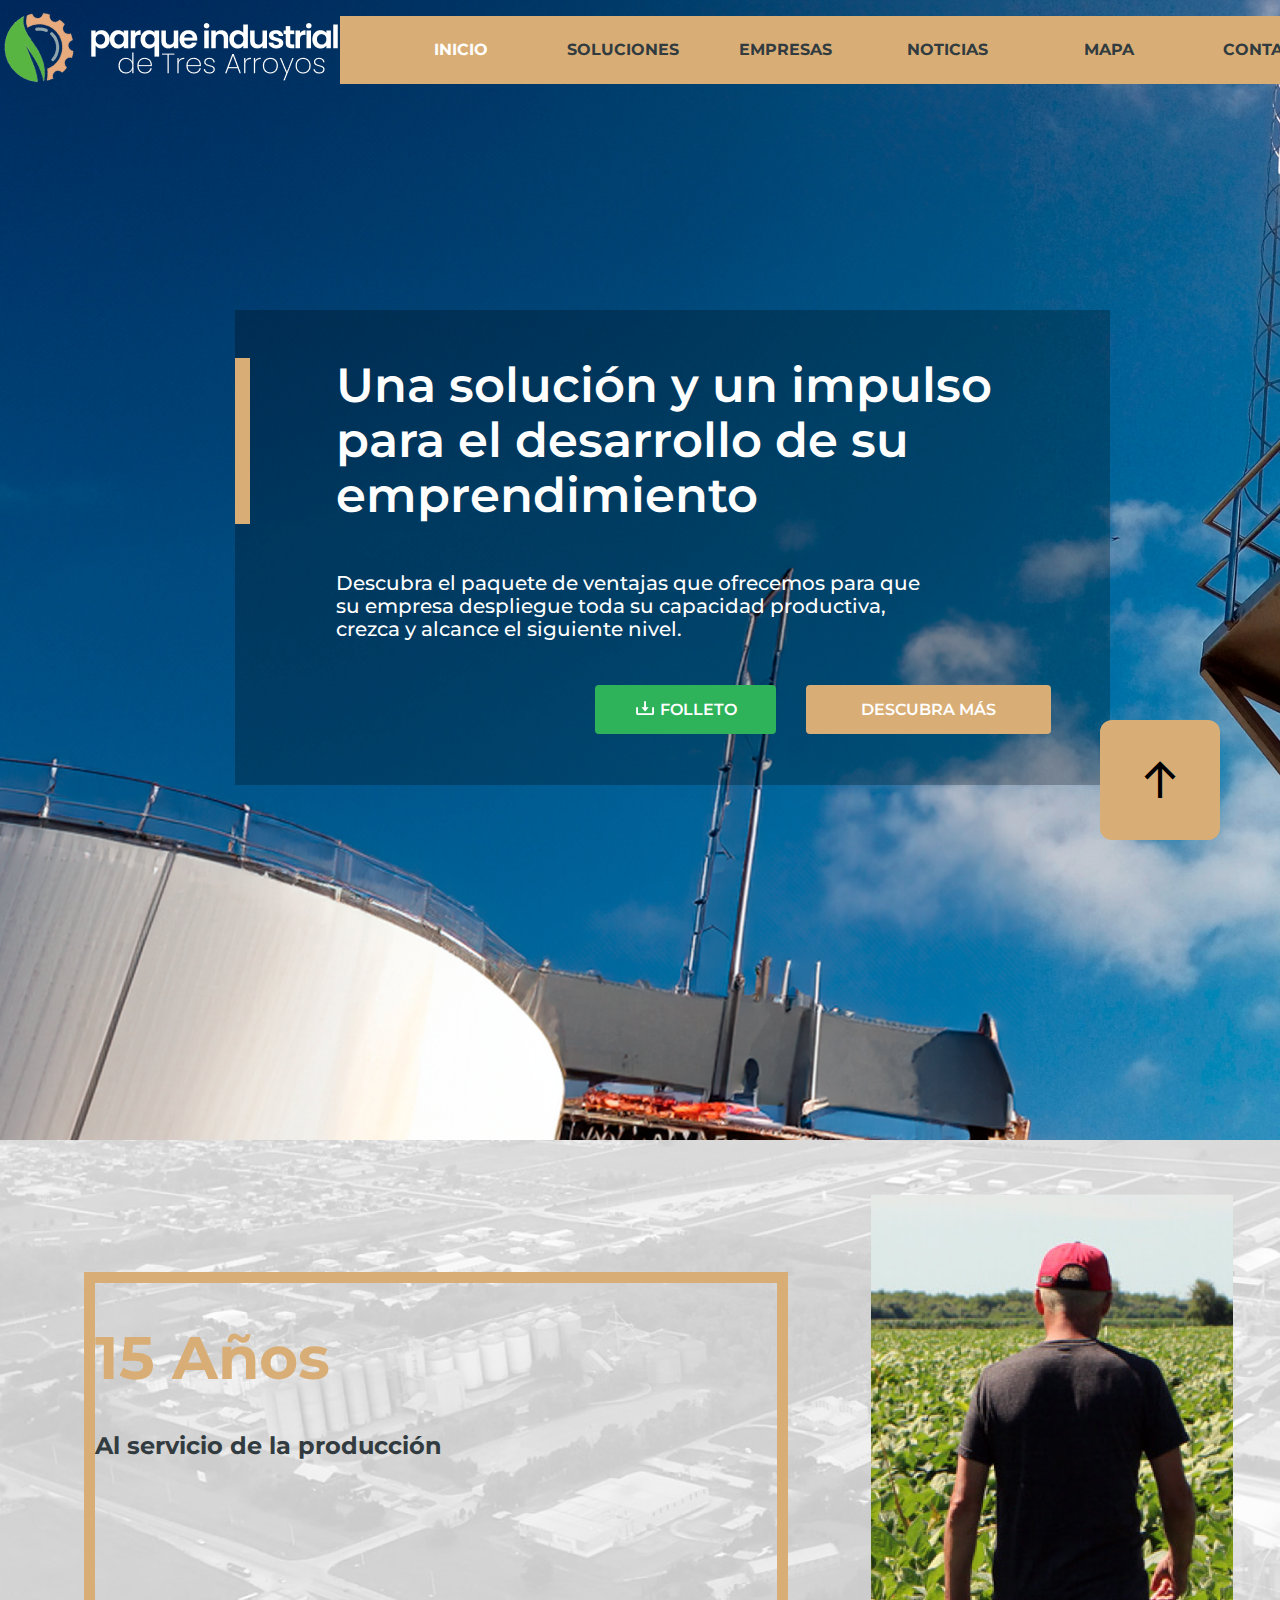
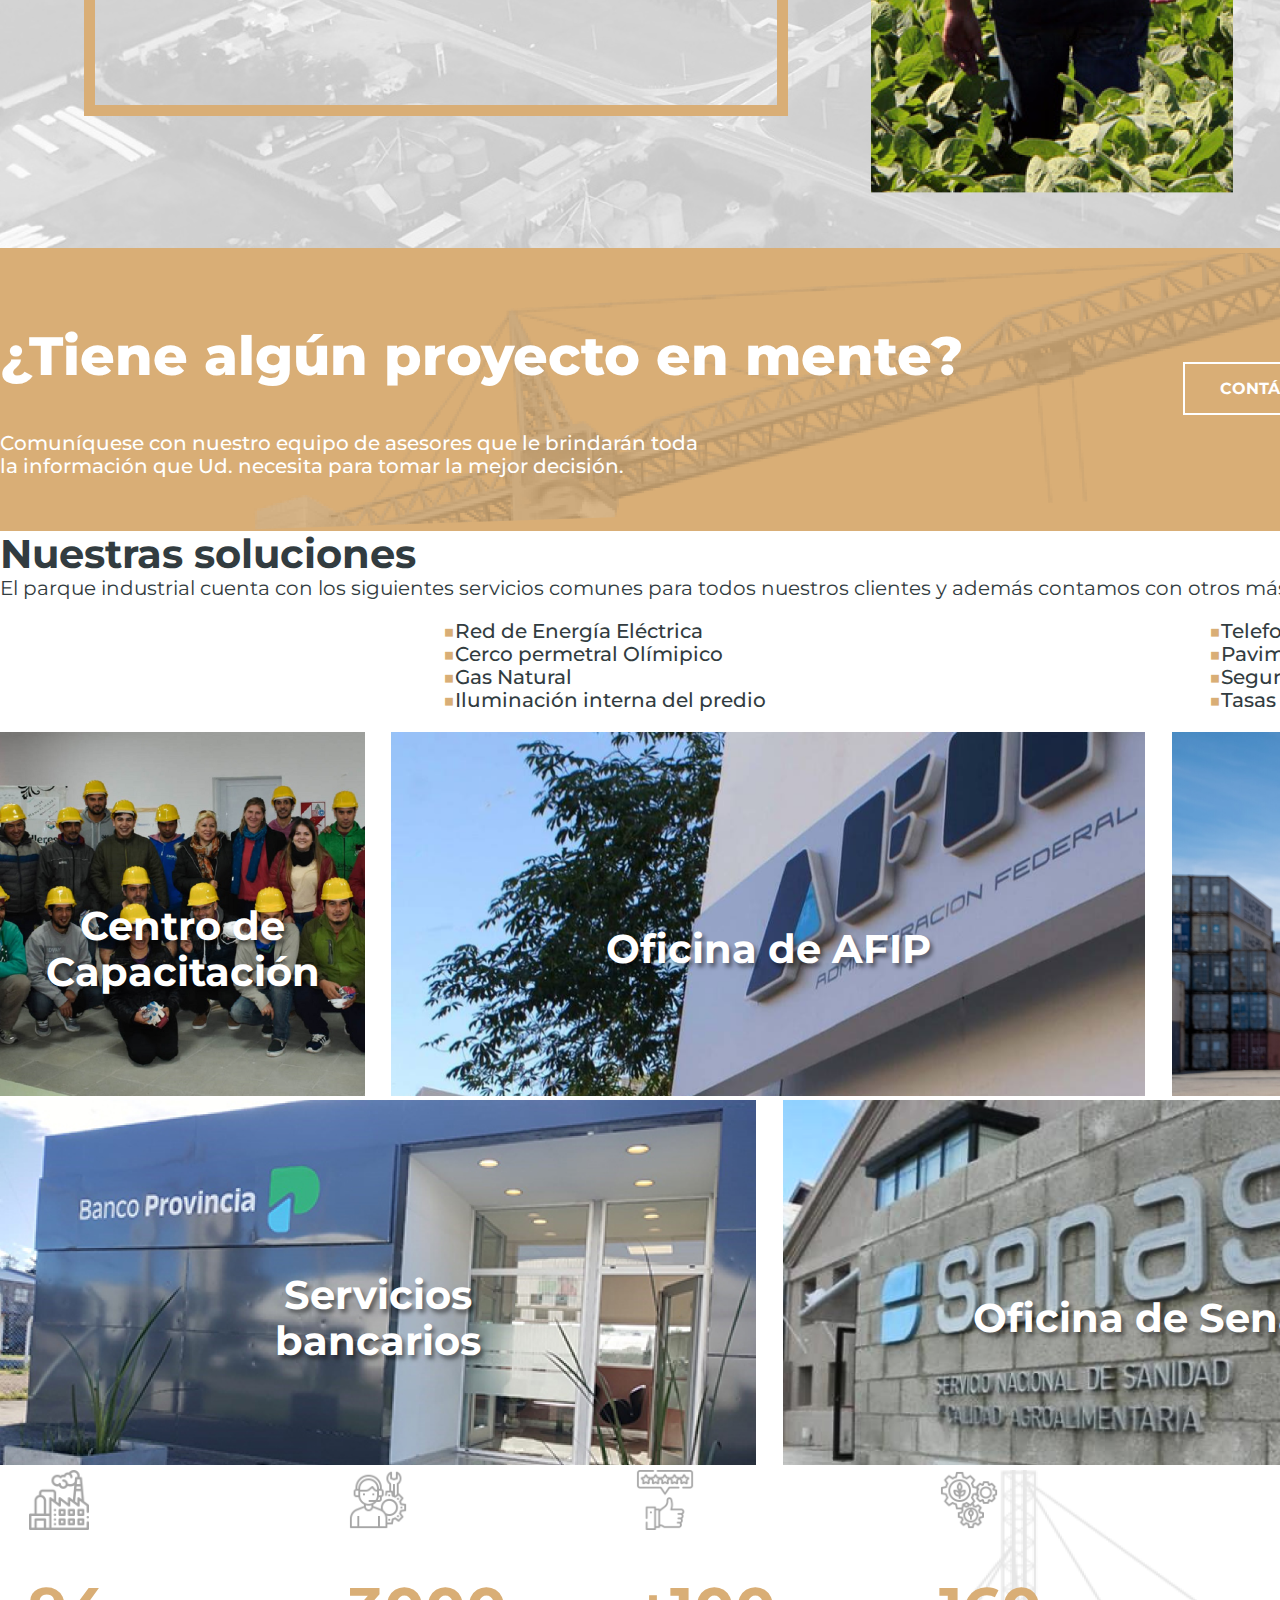
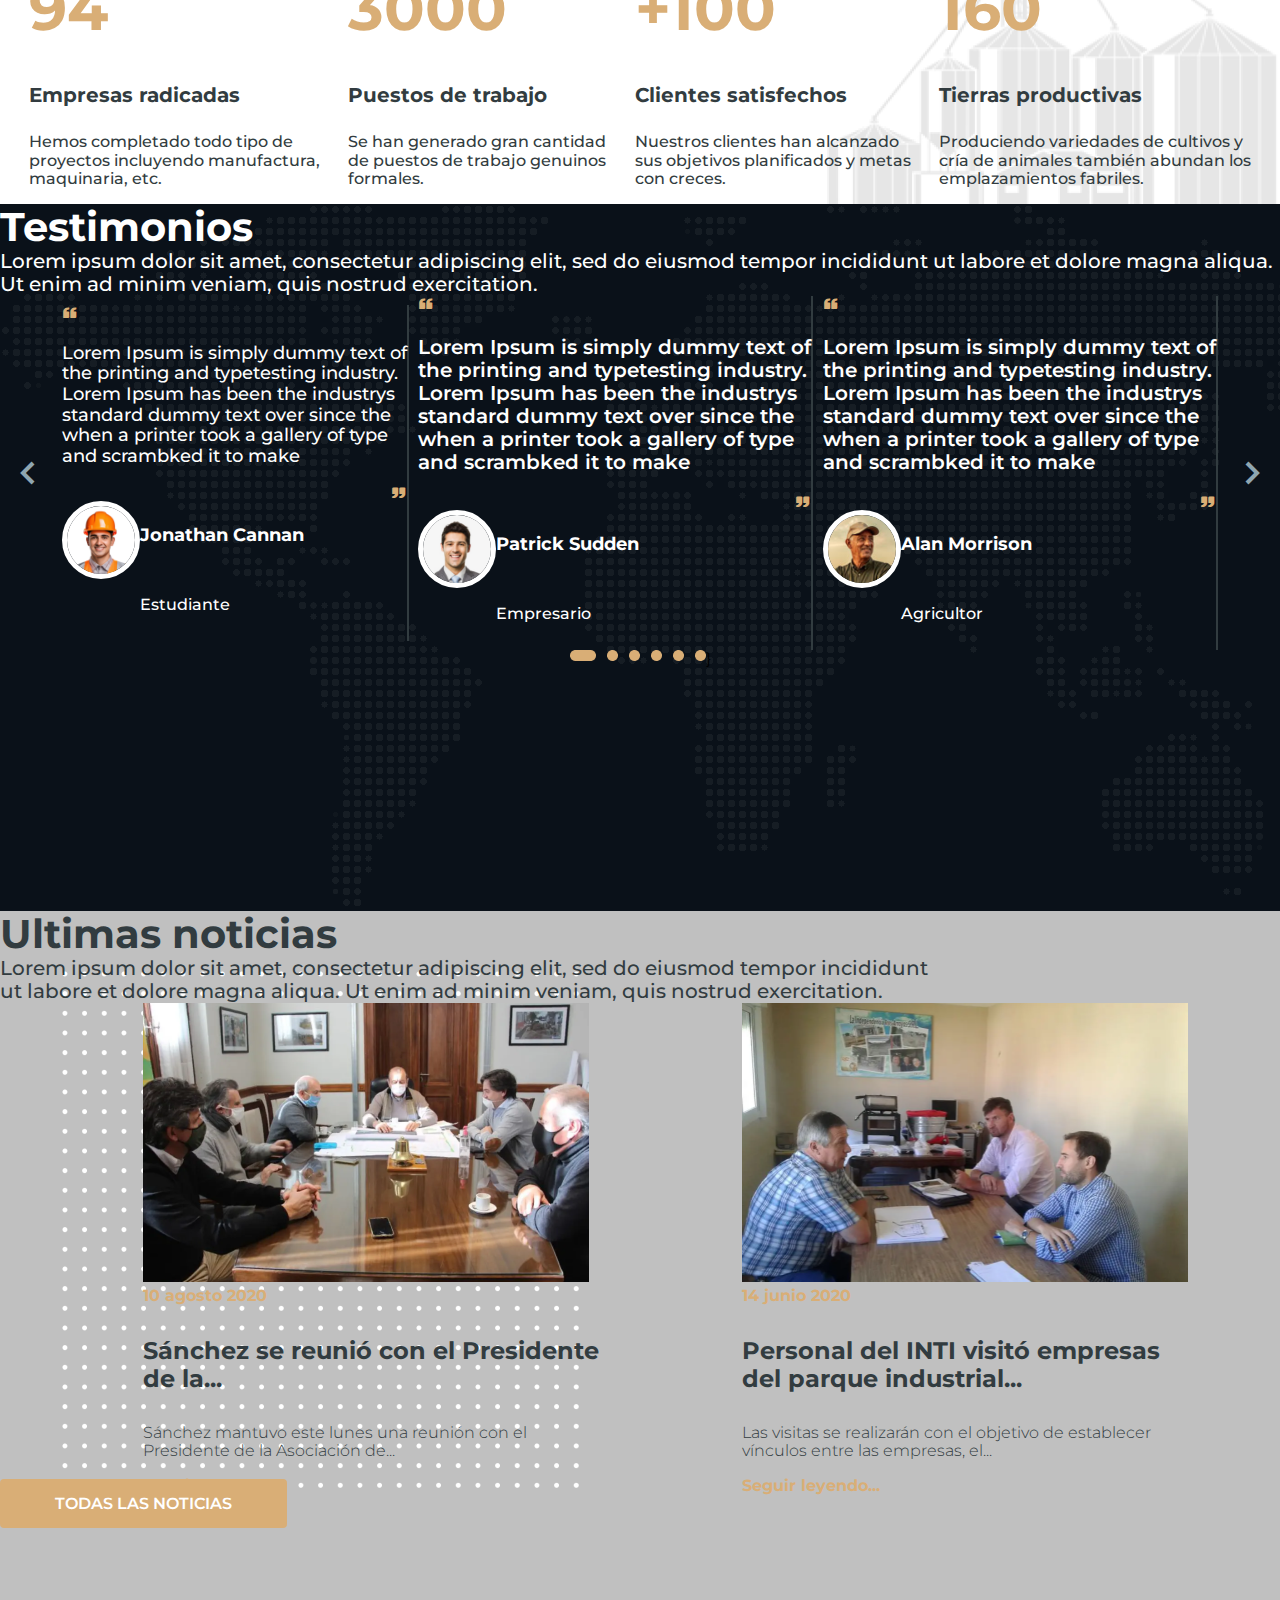
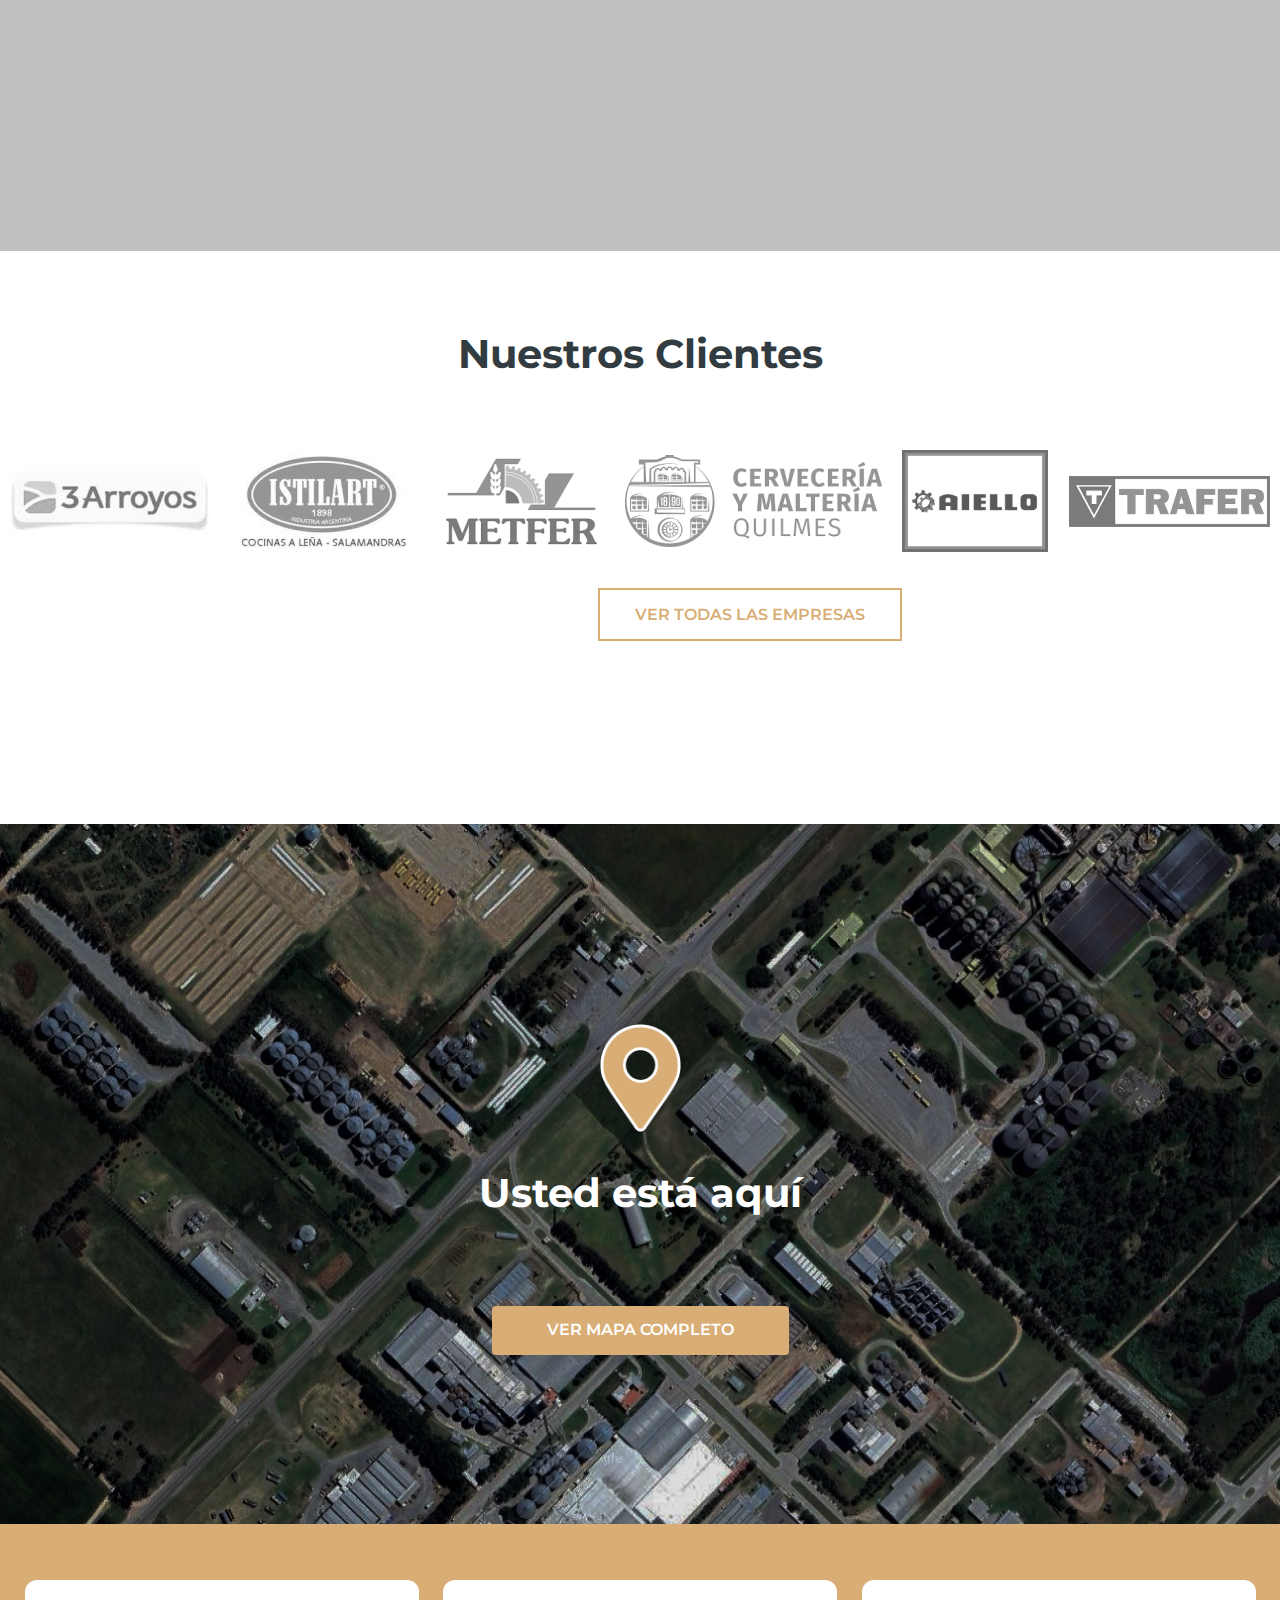
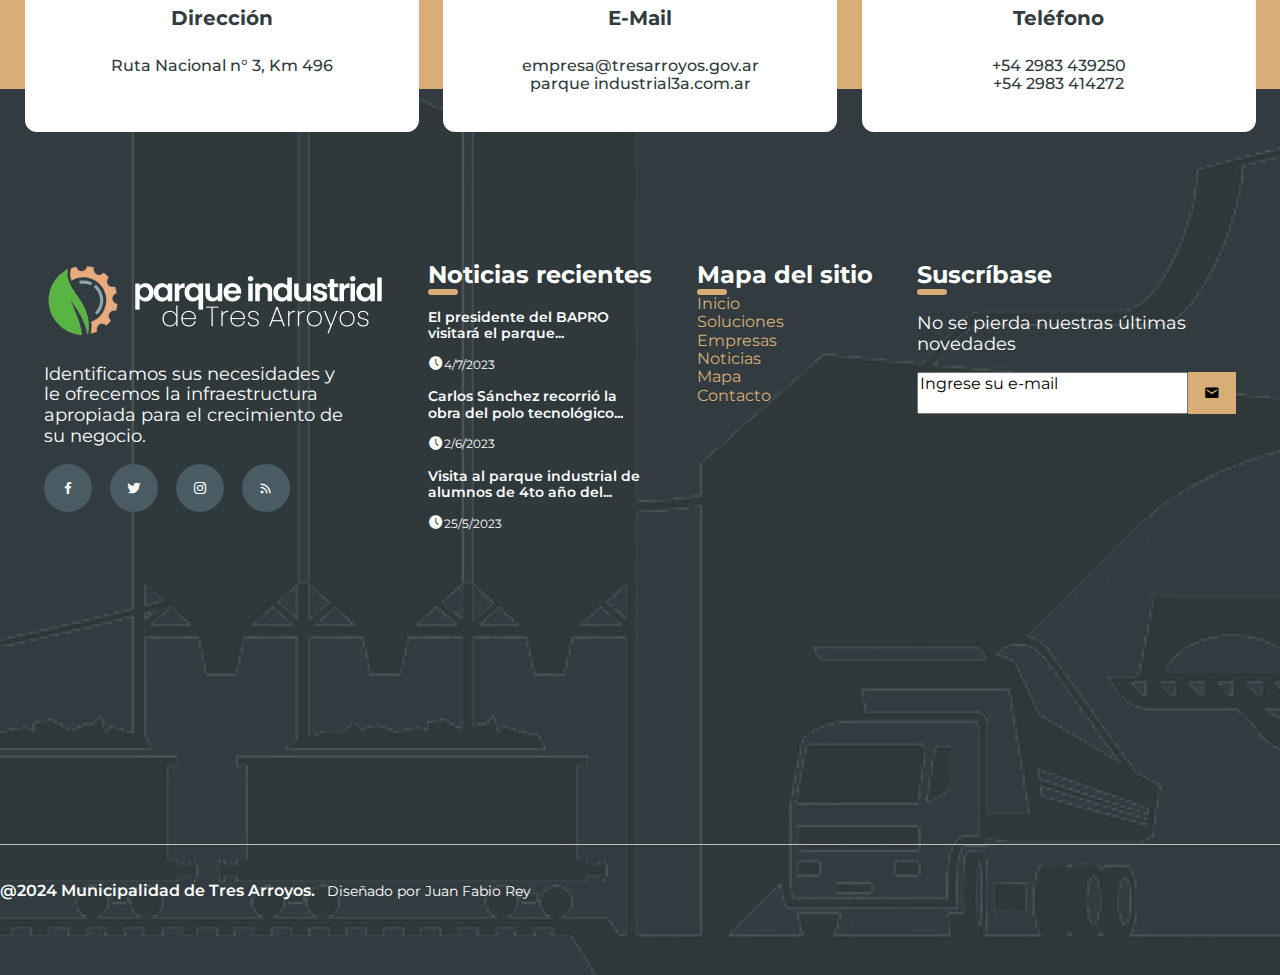
==== commit 019377f5: "Third Commit" ====
--- a/index.html
+++ b/index.html
@@ -166,15 +166,18 @@
             </div>
 
             <!--Cards wrapper-->
-            <div class="our-solutions__cards">
+            <div class="our-solutions__cards-wrapper">
                 <!--Row-1-->
                 <div class="our-solutions__cards--row">
                     <!--Columns-wrapper-->
                     <div class="our-solutions__cards--column">
                         <!--Col-1-->
                         <div class="our-solutions__card--half">
-                            <h2 class="bold-40--light">Centro de Capacitación</h2>
-                            <img src="images/solutions-training.png" alt="Centro de Capacitación" height="364" width="365"/>
+                            <div class="our-solutions__card-content">
+                                <h2 class=" title_center bold-40--light titles-shadow">Centro de Capacitación</h2>
+                                <img src="images/solutions-training.png" alt="Centro de Capacitación" height="364"
+                                     width="365"/>
+                            </div>
                             <div class="our-solutions__hover-overlay">
                                     <h4 class="bold-40--dark">Centro de Capacitación</h4>
                                     <p class="semibold-italic-16--dark">
@@ -186,8 +189,10 @@
                         </div>
                         <!--Col-2-->
                         <div class="our-solutions__card--full">
-                            <h2 class="bold-40--light">Oficina de AFIP</h2>
-                            <img src="images/solutions-afip.png" alt="Oficina de AFIP" height="367" width="754"/>
+                            <div class="our-solutions__card-content">
+                                <h2 class="title_center bold-40--light titles-shadow">Oficina de AFIP</h2>
+                                <img src="images/solutions-afip.png" alt="Oficina de AFIP" height="364" width="754"/>
+                            </div>
                             <div class="our-solutions__hover-overlay">
                                 <h4 class="bold-40--dark">Oficina de AFIP</h4>
                                 <p class="semibold-italic-16--dark">
@@ -199,8 +204,10 @@
                         </div>
                         <!--Col-3-->
                         <div class="our-solutions__card--full">
-                            <h2 class="bold-40--light">Oficina primaria de aduana</h2>
-                            <img src="images/solutions-customs.png" alt="Oficina primaria de aduana" height="364" width="748"/>
+                            <div class="our-solutions__card-content">
+                                <h2 class="title_center bold-40--light titles-shadow">Oficina primaria de aduana</h2>
+                                <img src="images/solutions-customs.png" alt="Oficina primaria de aduana" height="364" width="748"/>
+                            </div>
                             <div class="our-solutions__hover-overlay">
                                 <h4 class="bold-40--dark">Oficina primaria de aduana</h4>
                                 <p class="semibold-italic-16--dark">
@@ -217,8 +224,11 @@
                     <div class="our-solutions__cards--column">
                         <!--Col-4-->
                         <div class="our-solutions__card--full">
-                            <h2 class="bold-40--light">Servicios bancarios</h2>
-                            <img src="images/solutions-bank.png" alt="Servicios bancarios" height="365" width="756"/>
+                            <div class="our-solutions__card-content">
+                                <h2 class="title_center bold-40--light titles-shadow">Servicios bancarios</h2>
+                                <img src="images/solutions-bank.png" alt="Servicios bancarios" height="365"
+                                     width="756"/>
+                            </div>
                             <div class="our-solutions__hover-overlay">
                                 <h4 class="bold-40--dark">Servicios bancarios</h4>
                                 <p class="semibold-italic-16--dark">
@@ -228,8 +238,10 @@
                         </div>
                         <!--Col-5-->
                         <div class="our-solutions__card--full">
-                            <h2 class="bold-40--light">Oficina de Senasa</h2>
-                            <img src="images/solutions-senasa.png" alt="Oficina de Senasa" height="365" width="756"/>
+                            <div class="our-solutions__card-content">
+                                <h2 class="title_center bold-40--light titles-shadow">Oficina de Senasa</h2>
+                                <img src="images/solutions-senasa.png" alt="Oficina de Senasa" height="365" width="756"/>
+                            </div>
                             <div class="our-solutions__hover-overlay">
                                 <h4 class="bold-40--dark">Oficina de Senasa</h4>
                                 <p class="semibold-italic-16--dark">
@@ -240,8 +252,10 @@
                         </div>
                         <!--Col-6-->
                         <div class="our-solutions__card--half">
-                            <h2 class="bold-40--light">Asesoramiento del INTI</h2>
-                            <img src="images/solutions-inti.png" alt="Asesoramiento del INTI" height="365" width="355"/>
+                            <div class="our-solutions__card-content">
+                                <h2 class="title_center bold-40--light titles-shadow ">Asesoramiento del INTI</h2>
+                                <img src="images/solutions-inti.png" alt="Asesoramiento del INTI" height="365" width="355"/>
+                            </div>
                             <div class="our-solutions__hover-overlay">
                                 <h4 class="bold-40--dark">Asesoramiento del INTI</h4>
                                 <p class="semibold-italic-16--dark">
@@ -260,9 +274,8 @@
     <!--Counter section-->
     <div class="counters">
         <!--counter wrapper-->
-        <div class="counters__wrapper">
+        <div class="counters__cards--wrapper">
             <!--columns-wrapper-->
-            <div class="counters__card--wrapper">
                 <!--counter-1-companies-based-->
                 <div class="counters__card">
                     <!--Icon-->
@@ -273,49 +286,48 @@
                     <h4 class="bold-20--dark">Empresas radicadas</h4>
                     <!--Subtitle-->
                     <p class="medium-16--dark">
-                        Hemos completado todo tipo de proyectos incluyendo manufactura, maquinaria, etc.
+                        Hemos completado todo tipo de <br> proyectos incluyendo manufactura, <br>maquinaria, etc.
                     </p>
                 </div>
                 <!--counter-2-job-positions-->
                 <div class="counters__card">
                     <!--Icon-->
-                    <img class="counters__icon" src="images/counter-employee.png"/>
+                    <img class="counters__icon" src="images/counter-employee.png" alt="Icono de empleado"/>
                     <!--Number-->
                     <h1 class="bold-64--tan">3000</h1>
                     <!--Title-->
                     <h4 class="bold-20--dark">Puestos de trabajo</h4>
                     <!--Subtitle-->
                     <p class="medium-16--dark">
-                        Se han generado gran cantidad de puestos de trabajo genuinos formales.
+                        Se han generado gran cantidad <br>de puestos de trabajo genuinos <br>formales.
                     </p>
                 </div>
                 <!--counter-3-satisfied-customers-->
                 <div class="counters__card">
                     <!--Icon-->
-                    <img class="counters__icon" src="images/counter-rating.png"/>
+                    <img class="counters__icon" src="images/counter-rating.png" alt="Icono de conformidad"/>
                     <!--Number-->
                     <h1 class="bold-64--tan">+100</h1>
                     <!--Title-->
                     <h4 class="bold-20--dark">Clientes satisfechos</h4>
                     <!--Subtitle-->
                     <p class="medium-16--dark">
-                        Nuestros clientes han alcanzado sus objetivos planificados y metas con creces.
+                        Nuestros clientes han alcanzado <br>sus objetivos planificados y metas <br>con creces.
                     </p>
                 </div>
                 <!--counter-4-productive-fields-->
                 <div class="counters__card">
                     <!--Icon-->
-                    <img class="counters__icon" src="images/counter-poductivity.png"/>
+                    <img class="counters__icon" src="images/counter-poductivity.png" alt="Icono de engranajes"/>
                     <!--Number-->
                     <h1 class="bold-64--tan">160</h1>
                     <!--Title-->
                     <h4 class="bold-20--dark">Tierras productivas</h4>
                     <!--Subtitle-->
                     <p class="medium-16--dark">
-                        Produciendo variedades de cultivos y cría de animales también abundan los emplazamientos fabriles.
+                        Produciendo variedades de cultivos y <br>cría de animales también abundan los <br>emplazamientos fabriles.
                     </p>
                 </div>
-            </div>
         </div>  <!--Background-->
     </div>
 
@@ -326,17 +338,17 @@
             <!--Title-->
             <div class="testimonials__title bold-40--light">Testimonios</div>
             <!--Subtitle-->
-            <div class="testimonials__subtitle semibold-20--light">
+            <div class="testimonials__subtitle medium-20--light">
                 Lorem ipsum dolor sit amet, consectetur adipiscing elit, sed do eiusmod tempor incididunt
                 ut labore et dolore magna aliqua. Ut enim ad minim veniam, quis nostrud exercitation.</div>
                 <!--Columns-wrapper-->
                 <div class="testimonials__columns">
                     <!--Left-arrow-column-->
-                    <div class="testimonials__column--left-arrow">
+                    <div class="testimonials__left-arrow">
                         <i class='bx bx-chevron-left bx-lg' style='color:var(--cadet-grey-color)' ></i>
                     </div>
                     <!--Person-1-->
-                    <div class="testimonials__column--card">
+                    <div class="testimonials__card">
                         <!--Quote-wrapper-->
                         <div class="testimonials__quote--top">
                             <!--Open-icon-->
@@ -344,10 +356,10 @@
                         </div>
                         <div class="testimonials__text">
                             <!--Text-->
-                            <p class="semibold-20--light">
-                                Lorem ipsum dolor sit amet, consectetur adipisicing elit. A aliquam assumenda, autem
-                                dignissimos doloribus natus neque optio rerum sequi similique. Animi asperiores
-                                assumenda at culpa dicta, enim et maiores officia repellendus, reprehenderit similique sunt totam.
+                            <p class="medium-18--light">
+                                Lorem Ipsum is simply dummy text of <br>the printing and typetesting industry.<br> Lorem
+                                Ipsum has been the industrys <br>standard dummy text over since the<br> when a printer
+                                took a gallery of type<br> and scrambked it to make
                             </p>
                         </div>
                         <div class="testimonials__quote--bottom">
@@ -357,15 +369,17 @@
                         <!--Person-wrapper-->
                         <div class="testimonials__person">
                             <!--Photo-->
-                            <img class="testimonials__photo" src="images/testimonials-person1.jpg" height="68" width="68"/>
-                            <!--Name-->
-                            <h4 class="bold-18--light">Jonathan Cannan</h4>
-                            <!--Occupation-->
-                            <h5 class="medium-16--light">Estudiante</h5>
+                            <img class="testimonials__photo" src="images/testimonials-person1.jpg" alt="Foto de persona" height="68" width="68"/>
+                            <div class="testimonials__person-data">
+                                <!--Name-->
+                                <h4 class="bold-18--light">Jonathan Cannan</h4>
+                                <!--Occupation-->
+                                <h5 class="medium-16--light">Estudiante</h5>
+                            </div>
                         </div>
                     </div>
                     <!--Person-2-->
-                    <div class="testimonials__column--card">
+                    <div class="testimonials__card">
                         <!--Quote-wrapper-->
                         <div class="testimonials__quote--top">
                             <!--Open-icon-->
@@ -374,9 +388,9 @@
                         <div class="testimonials__text">
                             <!--Text-->
                             <p class="semibold-20--light">
-                                Lorem ipsum dolor sit amet, consectetur adipisicing elit. A aliquam assumenda, autem
-                                dignissimos doloribus natus neque optio rerum sequi similique. Animi asperiores
-                                assumenda at culpa dicta, enim et maiores officia repellendus, reprehenderit similique sunt totam.
+                                Lorem Ipsum is simply dummy text of <br>the printing and typetesting industry.<br> Lorem
+                                Ipsum has been the industrys <br>standard dummy text over since the<br> when a printer
+                                took a gallery of type<br> and scrambked it to make
                             </p>
                         </div>
                         <div class="testimonials__quote--bottom">
@@ -386,15 +400,17 @@
                         <!--Person-wrapper-->
                         <div class="testimonials__person">
                             <!--Photo-->
-                            <img class="testimonials__photo" src="images/testimonials-person2.jpg" height="68" width="68"/>
-                            <!--Name-->
-                            <h4 class="bold-18--light">Patrick Sudden</h4>
-                            <!--Occupation-->
-                            <h5 class="medium-16--light">Empresario</h5>
+                            <img class="testimonials__photo" src="images/testimonials-person2.jpg" alt="Foto de persona" height="68" width="68"/>
+                            <div class="testimonials__person-data">
+                                <!--Name-->
+                                <h4 class="bold-18--light">Patrick Sudden</h4>
+                                <!--Occupation-->
+                                <h5 class="medium-16--light">Empresario</h5>
+                            </div>
                         </div>
                     </div>
                     <!--Person-3-->
-                    <div class="testimonials__column--card">
+                    <div class="testimonials__card">
                         <!--Quote-wrapper-->
                         <div class="testimonials__quote--top">
                             <!--Open-icon-->
@@ -403,9 +419,9 @@
                         <div class="testimonials__text">
                             <!--Text-->
                             <p class="semibold-20--light">
-                                Lorem ipsum dolor sit amet, consectetur adipisicing elit. A aliquam assumenda, autem
-                                dignissimos doloribus natus neque optio rerum sequi similique. Animi asperiores
-                                assumenda at culpa dicta, enim et maiores officia repellendus, reprehenderit similique sunt totam.
+                                Lorem Ipsum is simply dummy text of <br>the printing and typetesting industry.<br> Lorem
+                                Ipsum has been the industrys <br>standard dummy text over since the<br> when a printer
+                                took a gallery of type<br> and scrambked it to make
                             </p>
                         </div>
                         <div class="testimonials__quote--bottom">
@@ -415,21 +431,23 @@
                         <!--Person-wrapper-->
                         <div class="testimonials__person">
                             <!--Photo-->
-                            <img class="testimonials__photo" src="images/testimonials-person3.jpg" height="68" width="68"/>
-                            <!--Name-->
-                            <h4 class="bold-18--light">Alan Morrison</h4>
-                            <!--Occupation-->
-                            <h5 class="medium-16--light">Agricultor</h5>
+                            <img class="testimonials__photo" src="images/testimonials-person3.jpg" alt="Foto de persona" height="68" width="68"/>
+                            <div class="testimonials__person-data">
+                                <!--Name-->
+                                <h4 class="bold-18--light">Alan Morrison</h4>
+                                <!--Occupation-->
+                                <h5 class="medium-16--light">Agricultor</h5>
+                            </div>
                         </div>
                     </div>
                     <!--Right-arrow-column-->
-                    <div class="testimonials__column--left-arrow">
+                    <div class="testimonials__right-arrow">
                         <i class='bx bx-chevron-right bx-lg' style='color:var(--cadet-grey-color)' ></i>
                     </div>
                 </div>
                 <!--Swiper-bullets-->
-                <div class="swiper-bullets">
-                    <img src="images/Swipper Bullets.png" height="11" width="136"/>}
+                <div class="testimonials__swiper-bullets">
+                    <img src="images/SwiperBullets.png" alt="Icono de bolitas" height="11" width="136"/>}
                 </div>
         <!--Background-->
         </div>
@@ -437,131 +455,344 @@
 
     <!--Latest News Section-->
     <div class="latest-news">
+            <!--Title-->
+            <div class="latest-news__title bold-40--dark">Ultimas noticias</div>
+            <!--Subtitle-->
+            <div class="latest-news__subtitle medium-20--dark">Lorem ipsum dolor sit amet, consectetur adipiscing
+                elit, sed do eiusmod tempor incididunt <br>ut labore et dolore magna aliqua. Ut enim ad minim veniam, quis nostrud exercitation.</div>
         <!--latest-news-wrapper-->
-            <!--Title-->
-            <!--Subtitle-->
+        <div class="latest-news__wrapper">
                 <!--News-cards-wrapper-->
+                <div class="latest-news__cards-wrapper">
                     <!--News-card-1-->
+                    <div class="latest-news__card">
+                        <!--Picture-->
+                        <div class="latest-news__card--picture">
+                            <img src="images/latest-news-01.png" alt="reunion de personas" height="279" width="446"/>
+                        </div>
                         <!--Date-->
+                        <div class="latest-news__card--date bold-16--tan">10 agosto 2020</div>
                         <!--Title-->
+                        <div class="latest-news__card--title bold-24--dark">
+                            <h4>Sánchez se reunió con el Presidente <br>de la...</h4></div>
                         <!--Lead-->
+                        <div class="latest-news__card--lead lite-16--dark">
+                            <p>Sánchez mantuvo este lunes una reunión con el <br>Presidente de la Asociación de...</p>
+                        </div>
                         <!--Continue-reading-link-->
+                        <div class="latest-news__card--continue-reading">
+                            <a href="#" class="cta__link--tan">Seguir leyendo...</a>
+                        </div>
+                    </div>
                     <!--News-card-2-->
+                    <div class="latest-news__card">
+                        <!--Picture-->
+                        <div class="latest-news__card--picture">
+                            <img src="images/latest-news-02.png" alt="reunion de personas" height="279" width="446"/>
+                        </div>
                         <!--Date-->
+                        <div class="latest-news__card--date bold-16--tan">14 junio 2020</div>
                         <!--Title-->
+                        <div class="latest-news__card--title bold-24--dark">
+                            <h4>Personal del INTI visitó empresas <br>del parque industrial...</h4>
+                        </div>
                         <!--Lead-->
+                        <div class="latest-news__card--lead lite-16--dark">
+                            <p>Las visitas se realizarán con el objetivo de establecer <br>vínculos entre las empresas,
+                                el...
+                            </p>
+                        </div>
                         <!--Continue-reading-link-->
+                        <div class="latest-news__card--continue-reading">
+                            <a href="#" class="cta__link--tan">Seguir leyendo...</a>
+                        </div>
+                    </div>
                     <!--News-card-3-->
+                    <div class="latest-news__card">
+                        <!--Picture-->
+                        <div class="latest-news__card--picture">
+                            <img src="images/latest-news-03.png" alt="reunion de personas" height="279" width="446"/>
+                        </div>
                         <!--Date-->
+                        <div class="latest-news__card--date bold-16--tan">25 mayo 2020</div>
                         <!--Title-->
+                        <div class="latest-news__card--title bold-24--dark">
+                            <h4>Vendieron lotes para la ampliación <br> de fábricas...</h4>
+                        </div>
                         <!--Lead-->
+                        <div class="latest-news__card--lead lite-16--dark">
+                            <p>El intendente Carlos Sánchez presidió el acto de firma <br> de dos convenios por la venta
+                                de...
+                            </p>
+                        </div>
                         <!--Continue-reading-link-->
-
+                        <div class="latest-news__card--continue-reading">
+                            <a href="#" class="cta__link--tan">Seguir leyendo...</a>
+                        </div>
+                    </div>
+                </div>
+        </div>
         <!--all-news-button-wrapper-->
+        <div class="latest-news__buttons-wrapper">
             <!--all-news-button-->
-
-        <!--Background-->
+            <div class="latest-news__all-news-button">
+                <a class="cta__filled--tan semibold-16--light " href="#" >Todas las noticias</a>
+            </div>
+        </div>
     </div>
 
     <!--Our-clients Section-->
     <div class="our-clients">
         <!--Clients wrapper-->
+        <div class="our-clients__wrapper">
             <!--Title-->
+            <div class="our-clients__title bold-40--dark">Nuestros Clientes</div>
             <!--Clients-row-->
+            <div class="our-clients__row">
                 <!--Clients-columns-->
+                <div class="our-clients__columns">
                     <!--Logo-1-->
+                    <div class="our-clients__logo">
+                        <img src="images/owners-3arroyos.png" alt="logo de tres arroyos" height="200" width="200"/>
+                    </div>
                     <!--Logo-2-->
+                    <div class="our-clients__logo">
+                        <img src="images/owners-istilart.png" height="112" width="187"/>
+                    </div>
                     <!--Logo-3-->
+                    <div class="our-clients__logo">
+                        <img src="images/owners-metfer.png" height="167" width="167"/>
+                    </div>
                     <!--Logo-4-->
+                    <div class="our-clients__logo">
+                        <img src="images/owners-malteria.png" height="92" width="257"/>
+                    </div>
                     <!--Logo-5-->
+                    <div class="our-clients__logo">
+                        <img src="images/owners-aiello.png" height="102" width="146"/>
+                    </div>
                     <!--Logo-6-->
+                    <div class="our-clients__logo">
+                        <img src="images/owners-trafer.png" height="51" width="201"/>
+                    </div>
+                </div>
+            </div>
+        </div>
             <!--See-all-clients-wrapper-->
                 <!--See-all-clients-button-->
+        <div class="our-clients__buttons-wrapper">
+            <!--all-news-button-->
+            <div class="our-clients__all-clients-button">
+                <a class="our-clients__button cta__outlined--tan semibold-16--tan " href="#" >Ver todas las empresas</a>
+            </div>
+        </div>
     </div>
 
     <!--You-are-here Section-->
     <div class="you-are-here">
         <!--you-are-here-wrapper-->
+        <div class="you-are-here__wrapper">
             <!--Icon-->
+            <img class="you-are-here__icon" src="images/position.png" alt="icono de posicion" height="108" width="81"/>
             <!--Title-->
+            <div class="you-are-here__text bold-40--light">Usted está aquí</div>
             <!--View-complete-map-button-->
-        <!--Background-->
+            <a href="#" class="you-are-here__button cta__filled--tan semibold-16--light">Ver mapa completo</a>
+        </div>
     </div>
 
     <!--Contact Info Section-->
     <div class="contact-info">
         <!--Contact-info-wrapper-->
-            <!--Contact-row-->
-                <!--Address-card-->
-                    <!--Icon-->
-                    <!--Title-->
+        <div class="contact-info__cards">
+            <!--Address-card-->
+            <div class="contact-info__card">
+                <div class="contact-info__content">
+                    <!--Title-->
+                    <h4 class="bold-20--dark">Dirección</h4>
                     <!--information-->
-                <!--Email-card-->
-                    <!--Icon-->
-                    <!--Title-->
+                    <p class="medium-16--dark">
+                        Ruta Nacional n° 3, Km 496
+                    </p>
+                </div>
+            </div>
+            <!--Email-card-->
+            <div class="contact-info__card">
+                <div class="contact-info__content">
+                    <!--Title-->
+                    <h4 class="bold-20--dark">E-Mail</h4>
                     <!--information-->
-                <!--Phone-card-->
-                    <!--Icon-->
-                    <!--Title-->
+                    <p class="medium-16--dark">
+                        empresa@tresarroyos.gov.ar <br> parque industrial3a.com.ar
+                    </p>
+                </div>
+            </div>
+            <!--Phone-card-->
+            <div class="contact-info__card">
+                <div class="contact-info__content">
+                    <!--Title-->
+                    <h4 class="bold-20--dark">Teléfono</h4>
                     <!--information-->
+                    <p class="medium-16--dark">
+                        +54 2983 439250 <br> +54 2983 414272
+                    </p>
+                </div>
+            </div>
+        </div>
     </div>
 
     <!--Footer Section-->
     <div class="footer">
         <!--Footer-wrapper-->
+        <div class="footer__wrapper">
             <!--Footer-columns-wrapper-->
+            <div class="footer__columns">
                 <!--Footer-branding-and-socials-column-->
+                <div class="footer__institution">
                     <!--Footer-branding-wrapper-->
+                    <div class="footer__branding--white">
+                        <img src="images/branding-white.png" height="80" width="340"/></div>
                     <!--Footer-subtitle-wrapper-->
+                    <div class="footer__strapline regular-18--light">
+                        <p>
+                            Identificamos sus necesidades y <br>le ofrecemos la infraestructura <br>apropiada para el
+                            crecimiento de <br>su negocio.
+                        </p>
+                    </div>
                     <!--Footer-social-icons-wrapper-->
+                    <div class="footer__socials--row">
                         <!--Social-icon-1-->
+                        <div class="footer__socials ">
+                            <i class='bx bxl-facebook' style='color:#ffffff' ></i>
+                        </div>
                         <!--Social-icon-2-->
+                        <div class="footer__socials">
+                            <i class='bx bxl-twitter' style='color:#ffffff'></i>
+                        </div>
                         <!--Social-icon-3-->
+                        <div class="footer__socials">
+                            <i class='bx bxl-instagram' style='color:#ffffff'></i>
+                        </div>
                         <!--Social-icon-4-->
+                        <div class="footer__socials">
+                            <i class='bx bx-rss' style='color:#ffffff'></i>
+                        </div>
+                    </div>
+                </div>
                 <!--Footer-recent-news-wrapper-->
-                    <!--Title-->
+                <div class="footer__recent-news">
+                    <!--Title-->
+                    <div class="footer__recent-news--title bold-24--light">Noticias recientes</div>
                     <!--Separator-->
+                    <div class="standard-separator"></div>
                     <!--news-wrapper-1-->
+                    <div class="footer__recent-news--wrapper">
                         <!--Lead-->
+                        <div class="footer__recent-news--lead semibold-14--light">
+                            <p>El presidente del BAPRO <br> visitará el parque...</p>
+                        </div>
                         <!--date-wrapper-->
+                        <div class="footer__recent-news--date-wrapper">
                             <!--icon-->
+                            <div class="footer__recent-news--clock">
+                                <i class='bx bxs-time-five' style='color:#ffffff'></i>
+                            </div>
                             <!--date-->
+                            <div class="footer__recent-news--date regular-12--light">4/7/2023</div>
+                        </div>
+                    </div>
                     <!--news-wrapper-2-->
+                    <div class="footer__recent-news--wrapper">
                         <!--Lead-->
+                        <div class="footer__recent-news--lead semibold-14--light">
+                            <p>Carlos Sánchez recorrió la <br>obra del polo tecnológico...</p>
+                        </div>
                         <!--date-wrapper-->
+                        <div class="footer__recent-news--date-wrapper">
                             <!--icon-->
+                            <div class="footer__recent-news--clock">
+                                <i class='bx bxs-time-five' style='color:#ffffff'></i>
+                            </div>
                             <!--date-->
+                            <div class="footer__recent-news--date regular-12--light">2/6/2023</div>
+                        </div>
+                    </div>
                     <!--news-wrapper-3-->
+                    <div class="footer__recent-news--wrapper">
                         <!--Lead-->
+                        <div class="footer__recent-news--lead semibold-14--light">
+                            <p>Visita al parque industrial de <br>alumnos de 4to año del...</p>
+                        </div>
                         <!--date-wrapper-->
+                        <div class="footer__recent-news--date-wrapper">
                             <!--icon-->
+                            <div class="footer__recent-news--clock">
+                                <i class='bx bxs-time-five' style='color:#ffffff'></i>
+                            </div>
                             <!--date-->
-
-            <!--Footer-site-map-wrapper-->
-                <!--Title-->
-                <!--Separator-->
-                <!--Link-1-->
-                <!--Link-2-->
-                <!--Link-3-->
-                <!--Link-4-->
-                <!--Link-5-->
-                <!--Link-6-->
-            <!--Footer-subscribe-form-->
-                <!--Title-->
-                <!--Separator-->
-                <!--Footer-subtitle-wrapper-->
-                <!--Submit-form-->
-                    <!--Text-area-->
-                    <!--Send-button-->
+                            <div class="footer__recent-news--date regular-12--light">25/5/2023</div>
+                        </div>
+                    </div>
+                </div>
+                <!--Footer-site-map-wrapper-->
+                <div class="footer__site-map">
+                    <!--Title-->
+                    <div class="footer__site-map--title bold-24--light">Mapa del sitio</div>
+                    <!--Separator-->
+                    <div class="standard-separator"></div>
+                    <!--Links-wrapper-->
+                    <div class="footer__site-map--links-wrapper">
+                        <!--Link-1-->
+                        <a href="#" class="footer__site-map--link regular-16--tan">Inicio</a>
+                        <!--Link-2-->
+                        <a href="#" class="footer__site-map--link regular-16--tan">Soluciones</a>
+                        <!--Link-3-->
+                        <a href="#" class="footer__site-map--link regular-16--tan">Empresas</a>
+                        <!--Link-4-->
+                        <a href="#" class="footer__site-map--link regular-16--tan">Noticias</a>
+                        <!--Link-5-->
+                        <a href="#" class="footer__site-map--link regular-16--tan">Mapa</a>
+                        <!--Link-6-->
+                        <a href="#" class="footer__site-map--link regular-16--tan">Contacto</a>
+                    </div>
+                </div>
+                <!--Footer-subscribe-form-->
+                <div class="footer__subscribe">
+                    <!--Title-->
+                    <div class="footer__subscribe--title bold-24--light">Suscríbase</div>
+                    <!--Separator-->
+                    <div class="standard-separator"></div>
+                    <!--Footer-subtitle-wrapper-->
+                    <div class="footer__subscribe--subtitle">
+                        <p class="regular-18--light">No se pierda nuestras últimas <br>novedades</p>
+                    </div>
+                    <!--Submit-form-->
+                    <div class="footer__subscribe--form-wrapper">
+                        <!--Text-area-->
+                        <div class="footer__subscribe--form">
+                            <textarea class="footer__subscribe--email-textarea" name="footer__subscribe--email-textarea" rows="1" cols="25">Ingrese su e-mail</textarea>
+                        </div>
+                        <!--Send-button-->
+                        <div class="footer__subscribe--send-button">
+                            <i class='bx bxs-envelope' ></i>
+                        </div>
+                    </div>
+                </div>
+            </div>
             <!--Copyright-wrapper-->
+            <div class="footer__copyright">
                 <!--Copyright-text-->
+                <h6 class="footer__copyright--text semibold-16--light">@2024 Municipalidad de Tres Arroyos.</h6>
                 <!--Copyright-link-->
-
-        <!--Background-->
-    </div>
-
+                <p class="footer__copyright--author regular-14--light">Diseñado por
+                    <a class="footer__copyright--link regular-14--light" href="#">Juan Fabio Rey</a>
+                </p>
+            </div>
+        </div>
+    </div>
+    <!--Back-to-top-button-->
     <div class="back-to-top__button">
-        <!--Back-to-top-button-->
+        <i class='bx bx-arrow-back bx-lg bx-rotate-90' ></i>
     </div>
 
 </body>
--- a/css/landing.css
+++ b/css/landing.css
@@ -5,7 +5,6 @@
    ========================================================================== */
 
 .hero {
-    /* dummy-property: value */
     display: block;
     background-image: url("../images/hero.png");
     width: 1921px;
@@ -16,7 +15,6 @@
    ========================================================================== */
 
 .header {
-    /* dummy-property: value */
     display: flex;
 
 }
@@ -195,7 +193,8 @@
    -------------------------------------------------------------------------- */
 
 .our-solutions__columns {
-    /* dummy-property: value */
+    display: flex;
+    justify-content: space-evenly;
 }
 
 .our-solutions__column {
@@ -213,7 +212,7 @@
 /* Our Solutions Cards
    ========================================================================== */
 
-.our-solutions__cards {
+.our-solutions__cards-wrapper {
     /* dummy-property: value */
 }
 
@@ -222,19 +221,34 @@
 }
 
 .our-solutions__cards--column {
-    /* dummy-property: value */
+    display: flex;
+    justify-content: space-between;
 }
 
 .our-solutions__card--half {
-    /* dummy-property: value */
+    max-width: 364px;
 }
 
 .our-solutions__card--full {
-    /* dummy-property: value */
+    max-width: 754px;
+}
+
+.our-solutions__card-content {
+    position: relative;
+    display: inline-block;
+    text-align: center;
+}
+
+/* BUSCAR UN MEJOR NOMBRE*/
+.title_center {
+    position: absolute;
+    top: 50%;
+    left: 50%;
+    transform: translate(-50%, -50%);
 }
 
 .our-solutions__hover-overlay {
-    /* dummy-property: value */
+    display: none;
 }
 
 /* ==========================================================================
@@ -248,12 +262,13 @@
     background-position: right bottom;
 }
 
-.counters__wrapper {
-    /* dummy-property: value */
+.counters__cards--wrapper {
+    display: flex;
+    justify-content: space-evenly;
 }
 
 .counters__card {
-    /* dummy-property: value */
+    max-width: 328px;
 }
 
 .counters__icon {
@@ -263,23 +278,140 @@
 }
 
 /* ==========================================================================
-   Counters Section
+   Testimonials Section
    ========================================================================== */
 
 .testimonials {
+    height: 707px;
     background-color: var(--cinder-color);
-    /*background-image: url("../images/testimonials-planisphere.png");*/
-    /*background-repeat: no-repeat;*/
-    /*background-size: cover;*/
-    /*mix-blend-mode: darken ;*/
-}
-
+    background-image: url("../images/dot-planisphere-5.png");
+    background-repeat: repeat-x;
+    background-position: left;
+}
+
+.testimonials__wrapper {
+    /* dummy-property: value */
+}
+
+.testimonials__title {
+    /* dummy-property: value */
+}
+
+.testimonials__subtitle {
+    /* dummy-property: value */
+}
+
+.testimonials__columns {
+    display: flex;
+    justify-content: space-around;
+    align-items: center;
+}
+
+.testimonials__left-arrow {
+    /* dummy-property: value */
+}
+
+.testimonials__right-arrow {
+    /* dummy-property: value */
+}
+
+.testimonials__card {
+    border-right: 2px solid var(--tuna-color);
+}
+
+.testimonials__quote--top {
+    /* dummy-property: value */
+}
+
+.testimonials__quote--bottom {
+    display: flex;
+    justify-content: flex-end;
+}
+.testimonials__text {
+}
+
+.testimonials__person {
+    display: flex;
+}
+
+.testimonials__person-data {
+    display: flex;
+    flex-direction: column;
+    align-items: flex-start;
+}
+
+.testimonials__photo {
+    border-radius: 50%;
+    border: 5px solid var(--white-color);
+}
+
+.testimonials__swiper-bullets {
+    display: flex;
+    justify-content: center;
+}
 
 /* ==========================================================================
    Latest News Section
    ========================================================================== */
 
 .latest-news {
+    width: 1920px;
+    height: 940px;
+    background-color: var(--silver-sand-color);
+    background-image: url("../images/latest-news-background-pattern.png");
+    background-repeat: no-repeat;
+    background-position: top left;
+    background-position-x: 60px;
+    background-position-y: 60px;
+
+}
+
+.latest-news__wrapper {
+    /* dummy-property: value */
+}
+
+.latest-news__title {
+    /* dummy-property: value */
+}
+
+.latest-news__subtitle {
+    /* dummy-property: value */
+}
+
+.latest-news__cards-wrapper {
+    display: flex;
+    justify-content: space-evenly;
+}
+
+.latest-news__card {
+    /* dummy-property: value */
+}
+
+.latest-news__card--picture {
+    /* dummy-property: value */
+}
+
+.latest-news__card--date {
+    /* dummy-property: value */
+}
+
+.latest-news__title {
+    /* dummy-property: value */
+}
+
+.latest-news__card--lead {
+    /* dummy-property: value */
+}
+
+.latest-news__card--continue-reading {
+    /* dummy-property: value */
+}
+
+.latest-news__buttons-wrapper {
+    /* dummy-property: value */
+}
+
+.latest-news__all-news-button {
     /* dummy-property: value */
 }
 
@@ -288,7 +420,44 @@
    ========================================================================== */
 
 .our-clients {
-    /* dummy-property: value */
+    height: 493px;
+}
+
+.our-solutions__wrapper {
+    /* dummy-property: value */
+}
+
+.our-clients__title {
+    text-align: center;
+    margin-top: 80px;
+}
+
+.our-clients__row {
+    filter: saturate(0) opacity(65%);
+    margin-top: 24px;
+}
+
+.our-clients__columns {
+    display: flex;
+    align-items: center;
+    justify-content: space-around;
+}
+
+.our-clients__logo {
+    /* dummy-property: value */
+}
+
+.our-clients__buttons-wrapper {
+    display: flex;
+    justify-content: center;
+}
+
+.our-clients__all-clients-button {
+    /* dummy-property: value */
+}
+
+.our-clients__button {
+    margin-top: 20px;
 }
 
 /* ==========================================================================
@@ -296,15 +465,54 @@
    ========================================================================== */
 
 .you-are-here {
-    /* dummy-property: value */
-}
-
+    height: 700px;
+    background-image: url("../images/map.png");
+    background-repeat: no-repeat;
+    background-size: cover;
+}
+
+.you-are-here__wrapper {
+    display: flex;
+    flex-direction: column;
+    align-items: center;
+}
+
+.you-are-here__icon {
+    padding-top: 200px;
+}
+
+.you-are-here__text {
+    padding-top: 38px;
+}
+
+.you-are-here__button {
+    margin-top: 90px;
+}
 
 /* ==========================================================================
    Contact Info Section
    ========================================================================== */
 
 .contact-info {
+    height: 165px;
+    background-color: var(--tan-color);
+}
+
+.contact-info__cards {
+    display: flex;
+    justify-content: space-evenly;
+}
+
+.contact-info__card {
+    width: 394px;
+    height: 152px;
+    text-align: center;
+    margin-top: 56px;
+    border-radius: 12px;
+    background-color: var(--white-color);
+}
+
+.contact-info__content {
     /* dummy-property: value */
 }
 
@@ -315,30 +523,189 @@
 
 .footer {
     /* dummy-property: value */
-}
+    height: 714px;
+    padding-top: 172px;
+    background-color: var(--tuna-color);
+    background-image: url("../images/footer-background.png");
+    background-size: cover;
+    background-repeat: no-repeat;
+}
+
+.footer__wrapper {
+    /* dummy-property: value */
+
+}
+
+/* Footer Columns
+   ========================================================================== */
+
+.footer__columns {
+    display: flex;
+    justify-content: space-evenly;
+}
+
+/* Footer Branding/Socials Column
+   -------------------------------------------------------------------------- */
+
+.footer__institution {
+    /* dummy-property: value */
+}
+
+.footer__branding--white {
+    /* dummy-property: value */
+}
+
+.footer__strapline {
+    /* dummy-property: value */
+}
+
+.footer__socials--row {
+    display: flex;
+}
+
+.footer__socials {
+    width: 48px;
+    height: 48px;
+    margin-right: 18px;
+    border-radius: 25px;
+    background-color: var(--mineral-green-color);
+    display: flex;
+    align-items: center;
+    justify-content: center;
+}
+
+/* Footer Recent News leads Column
+   -------------------------------------------------------------------------- */
+.footer__recent-news {
+    /* dummy-property: value */
+}
+
+.footer__recent-news--title {
+    /* dummy-property: value */
+}
+
+.footer__recent-news--wrapper {
+    /* dummy-property: value */
+}
+
+.footer__recent-news--lead {
+    /* dummy-property: value */
+}
+
+.footer__recent-news--date-wrapper {
+    display: flex;
+    align-items: center;
+}
+
+.footer__recent-news--clock {
+    /* dummy-property: value */
+}
+
+.footer__recent-news--date {
+    /* dummy-property: value */
+}
+
+/* Footer Site Map Column
+   -------------------------------------------------------------------------- */
+.footer__site-map {
+    /* dummy-property: value */
+}
+
+.footer__site-map--title {
+    /* dummy-property: value */
+}
+
+.footer__site-map--links-wrapper {
+    display: flex;
+    flex-direction: column;
+}
+
+footer__site-map--link {
+    text-decoration: none;
+}
+
+/* Footer Subscribe Column
+   -------------------------------------------------------------------------- */
+.footer__subscribe {
+    /* dummy-property: value */
+}
+
+.footer__subscribe--title {
+    /* dummy-property: value */
+}
+
+.footer__subscribe--subtitle {
+    /* dummy-property: value */
+}
+
+.footer__subscribe--form-wrapper {
+    /* dummy-property: value */
+    display: flex;
+}
+
+.footer__subscribe--form {
+    /* dummy-property: value */
+}
+
+.footer__subscribe--email-textarea {
+    /* dummy-property: value */
+    height: 36px;
+    resize: none;
+}
+
+.footer__subscribe--send-button {
+    display: flex;
+    align-items: center;
+    justify-content: center;
+    width: 48px;
+    height: 42px;
+    background-color: var(--tan-color);
+}
+
+
+/* Footer Copyright
+   ========================================================================== */
+.footer__copyright {
+    display: flex;
+    align-items: baseline;
+    border-top: 1px solid var(--silver-sand-color);
+    height: 60px;
+    margin-top: 310px;
+}
+
+.footer__copyright--text {
+    padding-right: 12px;
+
+}
+
+.footer__copyright--author {
+
+}
+
+.footer__copyright--link {
+    text-decoration: none;
+}
+
+
+
+
+
+
+
+
+/* ==========================================================================
+   Back to top button Section
+   ========================================================================== */
 
 .back-to-top__button {
-    /* dummy-property: value */
-}
-
-
-
-
-
-
-
-
-
-/**** LATEST NEWS SECTION ****/
-/**** OUR CLIENTS SECTION ****/
-/**** MAP SECTION ****/
-/**** CONTACT INFO SECTION ****/
-/**** FOOTER SECTION ****/
-
-
-
-
-
-
-
-
+    width: 120px;
+    height: 120px;
+    position: fixed;
+    bottom: 60px;
+    right: 60px;
+    border-radius: 12px;
+    background-color: var(--tan-color);
+    display: flex;
+    align-items: center;
+    justify-content: center;
+}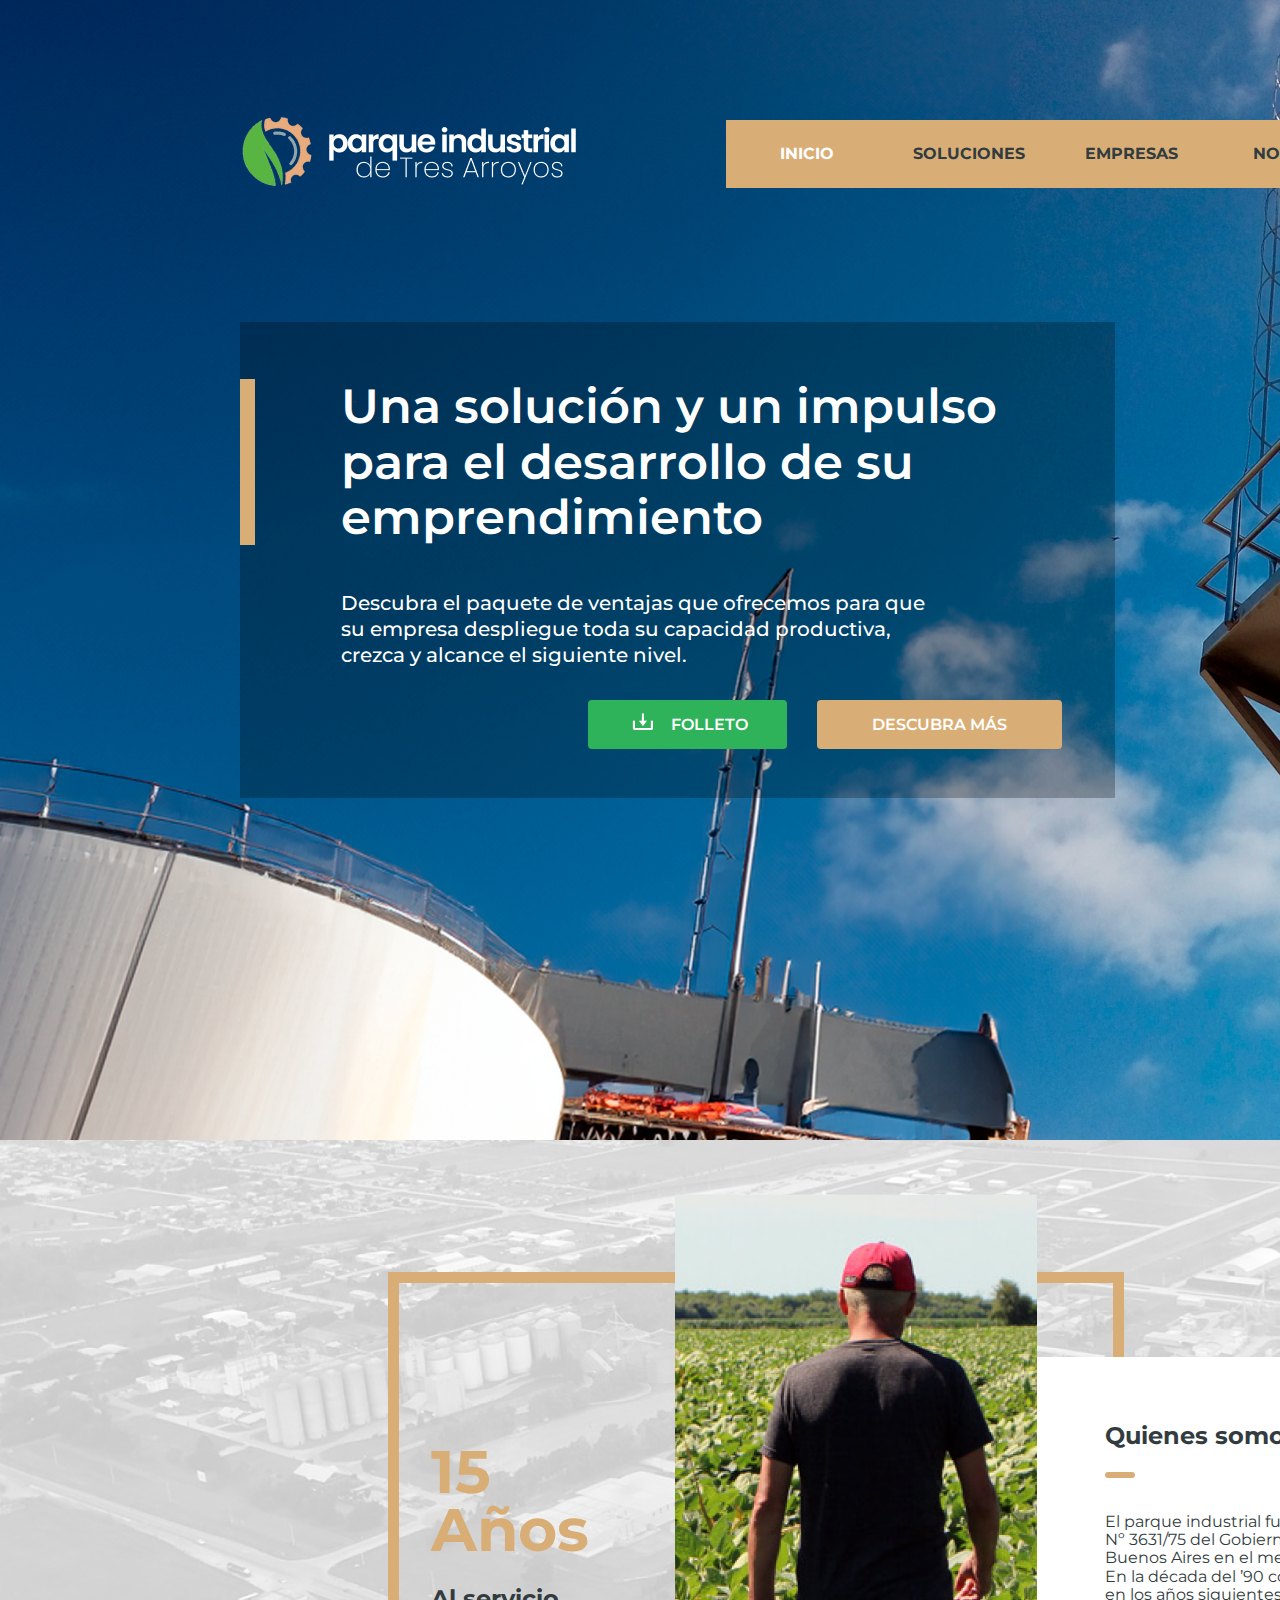
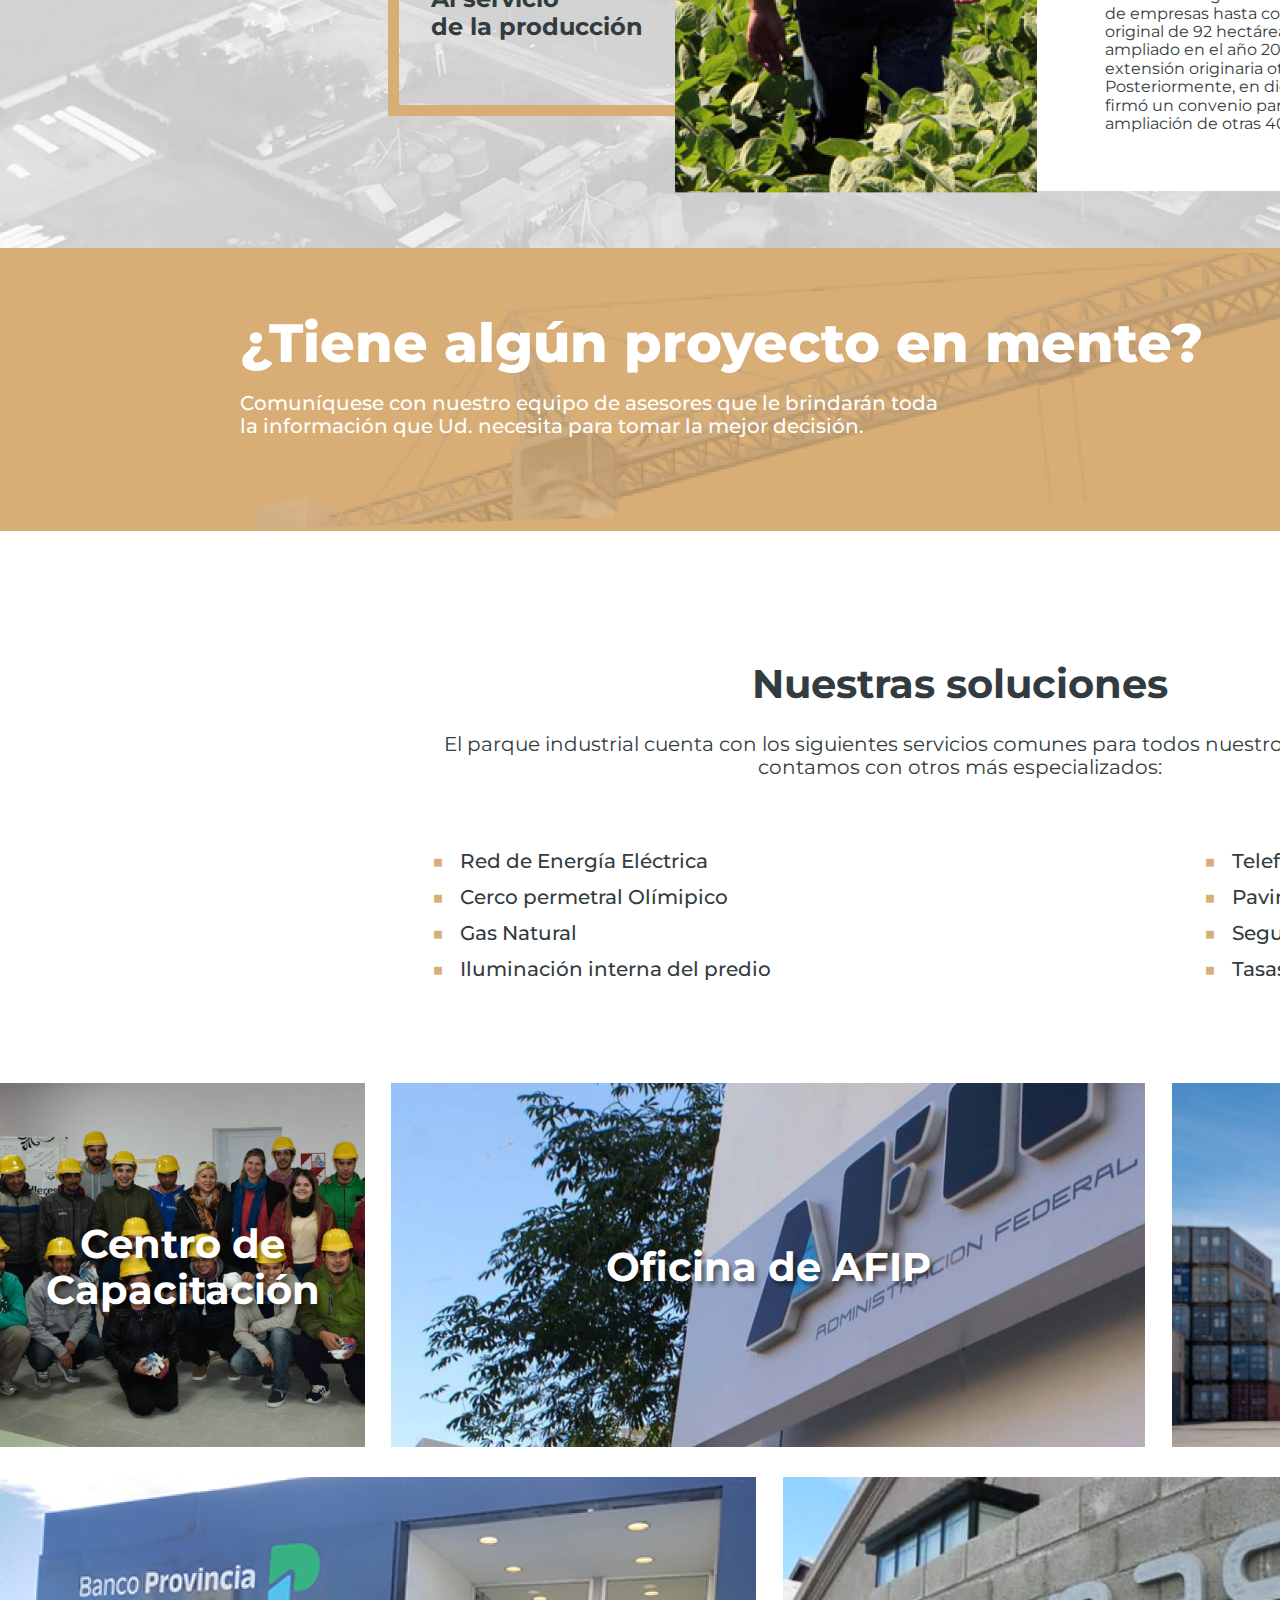
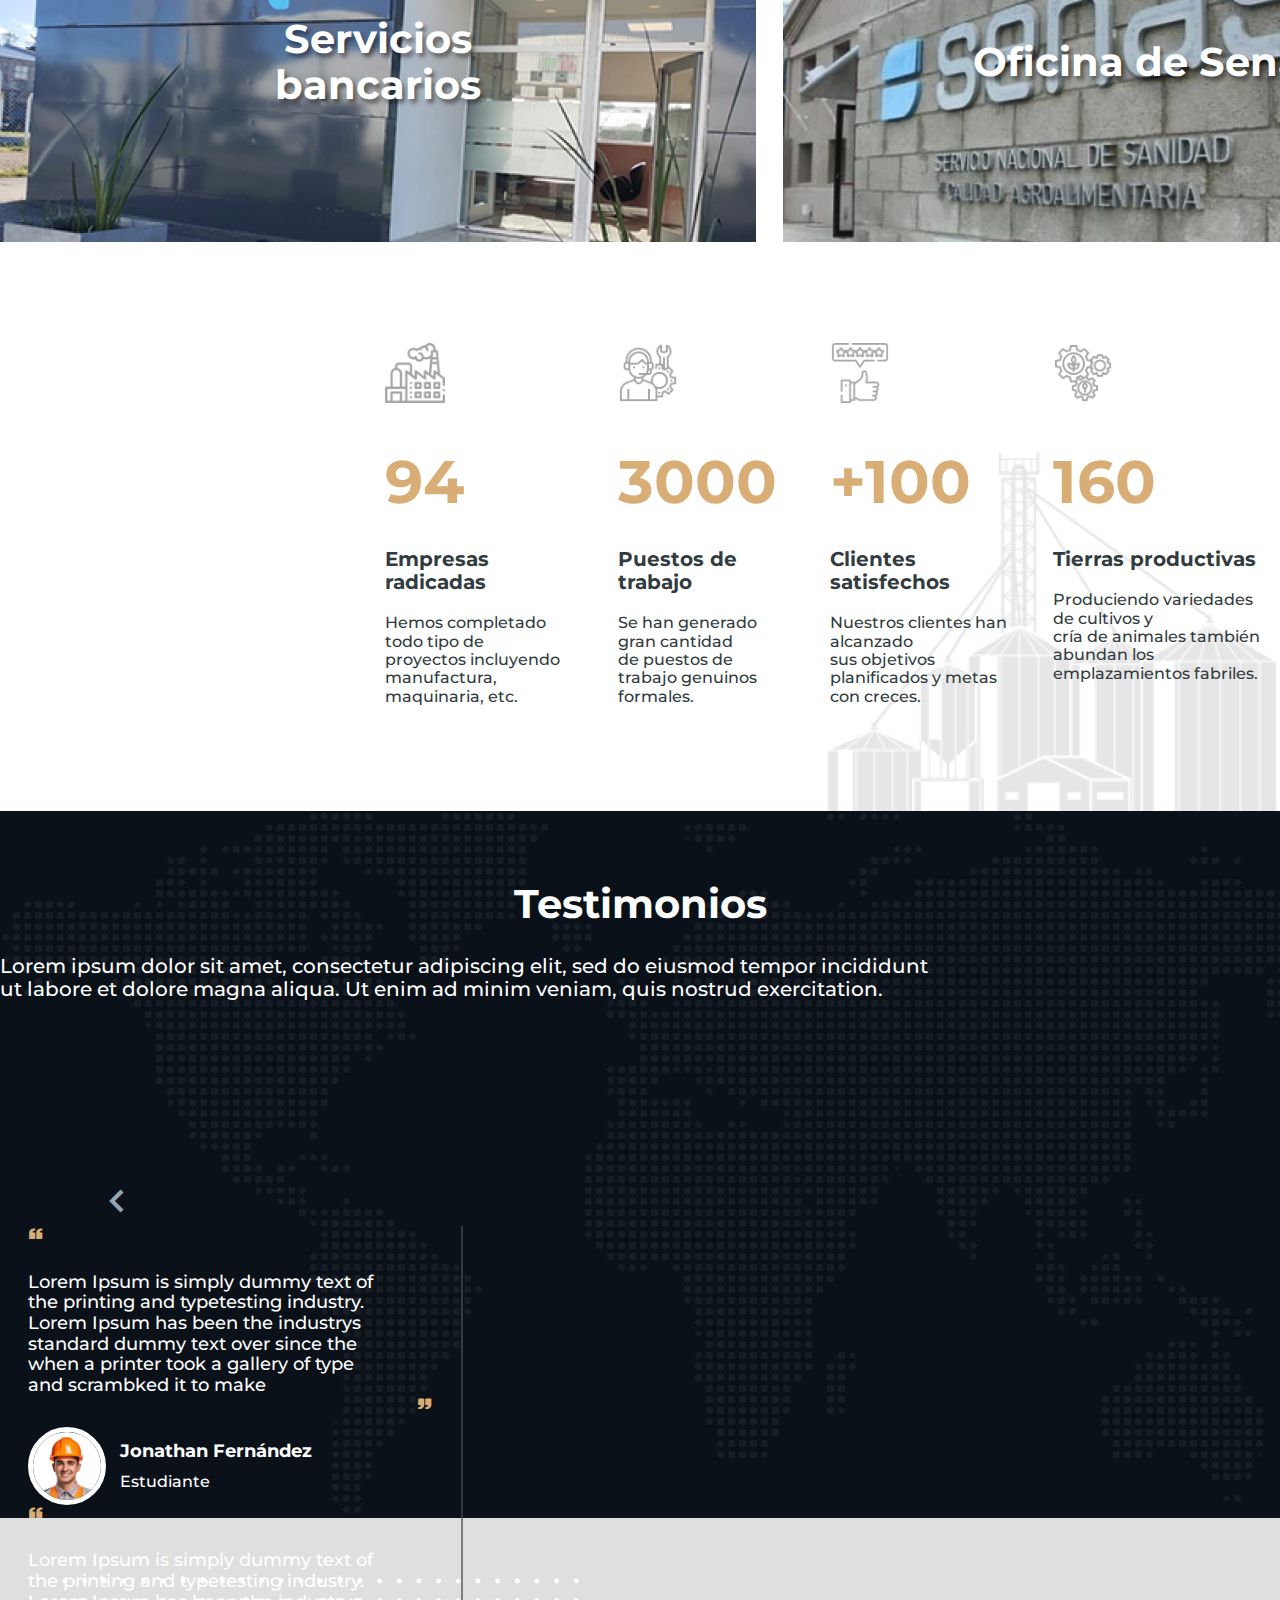
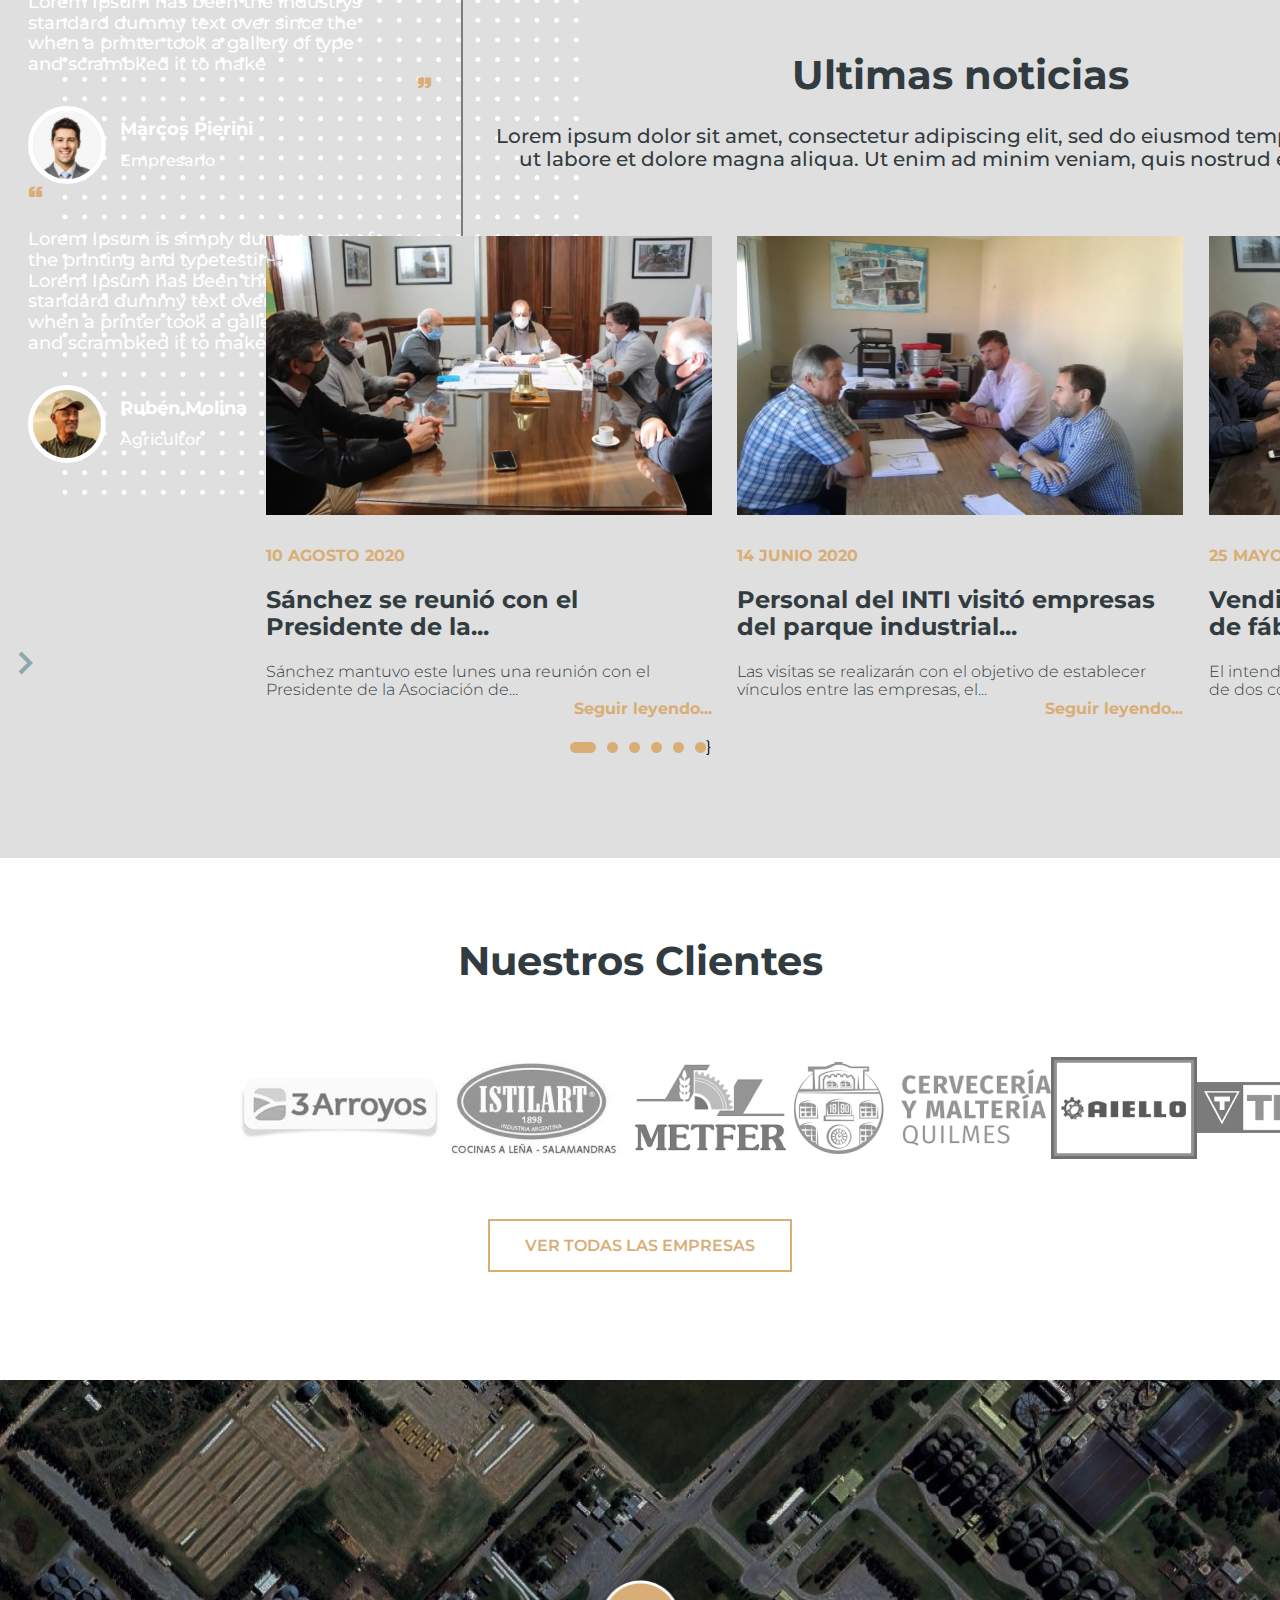
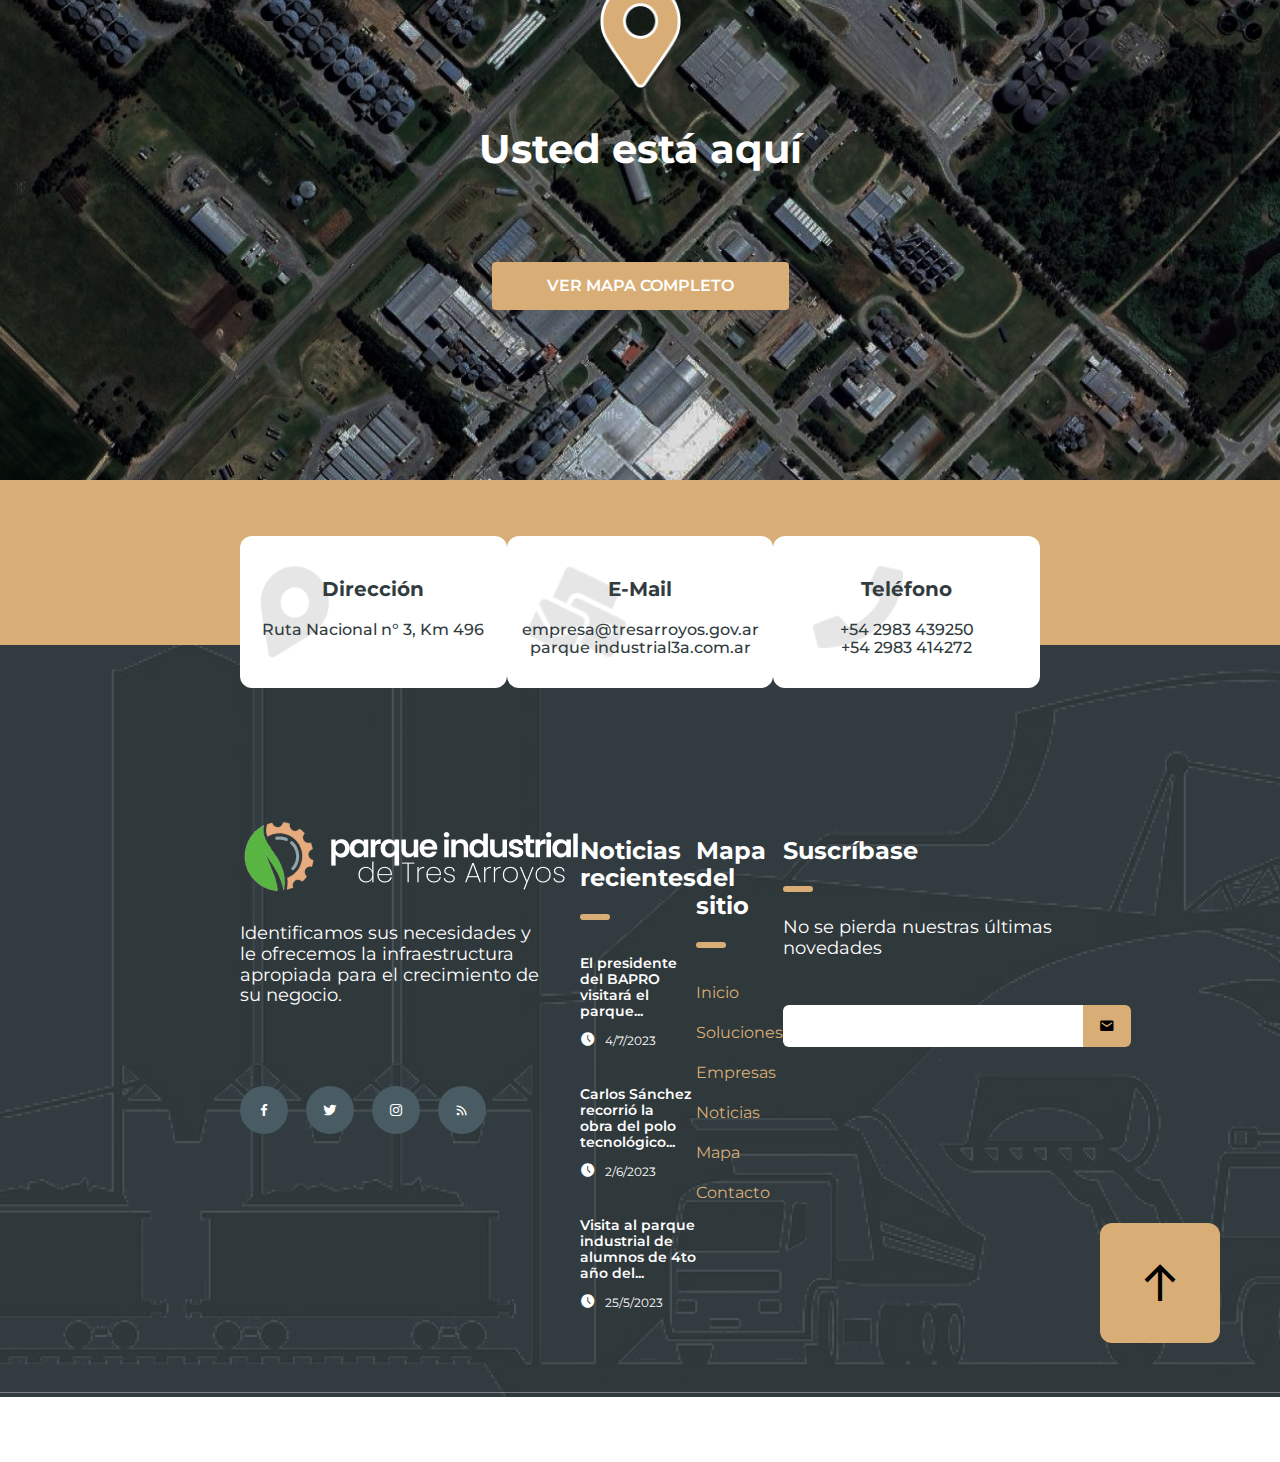
==== commit 8215a514: "Fourth Commit" ====
--- a/index.html
+++ b/index.html
@@ -7,6 +7,7 @@
     <title>Parque Industrial de Tres Arroyos</title>
     <!-- Link to style and favicon -->
     <link href="./images/favicon.png" rel="shortcut icon" type="image/x-icon">
+<!--    <link href="./lib/reset.css">-->
     <link href="./css/landing.css" rel="stylesheet">
     <!-- mobile tab color-->
     <meta name="theme-color" content="#2091f9">
@@ -24,10 +25,10 @@
             <div class="header-top-bar">
                 <!--Branding-wrapper-->
                 <div class="header-top-bar__branding--white">
-                    <img src="images/branding-white.png" height="80" width="340"/>
+                    <img src="images/branding-white.png" alt="Logo parque industrial" height="80" width="340"/>
                 </div>
                 <!--Navigation-bar-wrapper-->
-                <div class="header-top-bar__nav header-top-bar__nav--right">
+                <div class="header-top-bar__nav">
                     <!--Navigation-links-->
                     <ul class="header-top-bar__links-wrapper">
                         <li class="nav-link">
@@ -52,6 +53,7 @@
                         </li>
                     </ul>
                 </div>
+                <div class="header-top-bar__nav--right"></div>
             </div>
         </div>
 
@@ -71,7 +73,7 @@
             <!--Description-buttons-wrapper-->
             <div class="float-description-buttons-bar">
                 <a href="#" class="cta__filled--green semibold-16--light">
-                    <i class='bx bx-download bx-fw bx-flip-horizontal' style='color:#ffffff'></i>
+                    <i class='bx bx-download bx-sm bx-fw bx-flip-horizontal' style='color:#ffffff; padding-left: 12px;'></i>
                     Folleto
                 </a>
                 <a href="#" class="cta__filled--tan semibold-16--light">Descubra más</a>
@@ -89,9 +91,9 @@
         <!--Frame-->
         <div class="about-us__frame">
             <!--Title-->
-            <h1 class="bold-64--tan">15 Años</h1>
+            <h1 class="bold-64--tan">15 <br>Años</h1>
             <!--Subtitle-->
-            <h5 class="bold-24--dark">Al servicio de la producción</h5>
+            <h3 class="bold-24--dark">Al servicio <br>de la producción</h3>
         </div>
         <!--Photo-->
         <div class="about-us__photo">
@@ -100,7 +102,7 @@
         <!--About-us wrapper-->
         <div class="about-us__description">
             <!--Title-->
-            <h6 class="about-us__title bold-24--dark">Quienes somos</h6>
+            <h3 class="about-us__title bold-24--dark">Quienes somos</h3>
             <div class="standard-separator"></div>
             <p class="about-us__text regular-16--dark">El parque industrial fué creado por el Decreto <br> Nº 3631/75
                 del Gobierno de la Provincia de <br> Buenos Aires en el mes de mayo de 1975. <br>
@@ -139,9 +141,11 @@
             <!--Title-->
             <div class="our-solutions__title bold-40--dark">Nuestras soluciones</div>
             <!--Subtitle-->
-            <div class="our-solutions__subtitle regular-20--dark">El parque industrial cuenta con los siguientes servicios
-                comunes para todos nuestros clientes y además contamos con otros más especializados:
-            </div>
+            <div class="our-solutions__subtitle regular-20--dark">El parque industrial cuenta con los siguientes
+                servicios
+                comunes para todos nuestros clientes y además <br>contamos con otros más especializados:
+            </div>
+
 
             <!--Columns-wrapper-->
             <div class="our-solutions__columns medium-20--dark">
@@ -156,7 +160,7 @@
                 </div>
                 <!--Col-2-->
                 <div class="our-solutions__column">
-                    <ul class="our solutions__ul">
+                    <ul class="our-solutions__columns--ul">
                         <li><span class="our-solutions__columns--span medium-20--tan">■</span>Telefonía e Internet</li>
                         <li><span class="our-solutions__columns--span medium-20--tan">■</span>Pavimento de hormigón</li>
                         <li><span class="our-solutions__columns--span medium-20--tan">■</span>Seguridad Privada</li>
@@ -279,52 +283,52 @@
                 <!--counter-1-companies-based-->
                 <div class="counters__card">
                     <!--Icon-->
-                    <img class="counters__icon" src="images/counter-factories.png" alt="Icono de fábrica"/>
+                    <img class="counters__card--icon" src="images/counter-factories.png" alt="Icono de fábrica"/>
                     <!--Number-->
-                    <h1 class="bold-64--tan">94</h1>
-                    <!--Title-->
-                    <h4 class="bold-20--dark">Empresas radicadas</h4>
+                    <h1 class="counters__card--number bold-64--tan">94</h1>
+                    <!--Title-->
+                    <h4 class="counters__card--title bold-20--dark">Empresas radicadas</h4>
                     <!--Subtitle-->
-                    <p class="medium-16--dark">
+                    <p class="counters__card--description medium-16--dark">
                         Hemos completado todo tipo de <br> proyectos incluyendo manufactura, <br>maquinaria, etc.
                     </p>
                 </div>
                 <!--counter-2-job-positions-->
                 <div class="counters__card">
                     <!--Icon-->
-                    <img class="counters__icon" src="images/counter-employee.png" alt="Icono de empleado"/>
+                    <img class="counters__card--icon" src="images/counter-employee.png" alt="Icono de empleado"/>
                     <!--Number-->
-                    <h1 class="bold-64--tan">3000</h1>
-                    <!--Title-->
-                    <h4 class="bold-20--dark">Puestos de trabajo</h4>
+                    <h1 class="counters__card--number bold-64--tan">3000</h1>
+                    <!--Title-->
+                    <h4 class="counters__card--title bold-20--dark">Puestos de trabajo</h4>
                     <!--Subtitle-->
-                    <p class="medium-16--dark">
+                    <p class="counters__card--description medium-16--dark">
                         Se han generado gran cantidad <br>de puestos de trabajo genuinos <br>formales.
                     </p>
                 </div>
                 <!--counter-3-satisfied-customers-->
                 <div class="counters__card">
                     <!--Icon-->
-                    <img class="counters__icon" src="images/counter-rating.png" alt="Icono de conformidad"/>
+                    <img class="counters__card--icon" src="images/counter-rating.png" alt="Icono de conformidad"/>
                     <!--Number-->
-                    <h1 class="bold-64--tan">+100</h1>
-                    <!--Title-->
-                    <h4 class="bold-20--dark">Clientes satisfechos</h4>
+                    <h1 class="counters__card--number bold-64--tan">+100</h1>
+                    <!--Title-->
+                    <h4 class="counters__card--title bold-20--dark">Clientes satisfechos</h4>
                     <!--Subtitle-->
-                    <p class="medium-16--dark">
+                    <p class="counters__card--description medium-16--dark">
                         Nuestros clientes han alcanzado <br>sus objetivos planificados y metas <br>con creces.
                     </p>
                 </div>
                 <!--counter-4-productive-fields-->
                 <div class="counters__card">
                     <!--Icon-->
-                    <img class="counters__icon" src="images/counter-poductivity.png" alt="Icono de engranajes"/>
+                    <img class="counters__card--icon" src="images/counter-poductivity.png" alt="Icono de engranajes"/>
                     <!--Number-->
-                    <h1 class="bold-64--tan">160</h1>
-                    <!--Title-->
-                    <h4 class="bold-20--dark">Tierras productivas</h4>
+                    <h1 class="counters__card--number bold-64--tan">160</h1>
+                    <!--Title-->
+                    <h4 class="counters__card--title bold-20--dark">Tierras productivas</h4>
                     <!--Subtitle-->
-                    <p class="medium-16--dark">
+                    <p class="counters__card--description medium-16--dark">
                         Produciendo variedades de cultivos y <br>cría de animales también abundan los <br>emplazamientos fabriles.
                     </p>
                 </div>
@@ -339,7 +343,7 @@
             <div class="testimonials__title bold-40--light">Testimonios</div>
             <!--Subtitle-->
             <div class="testimonials__subtitle medium-20--light">
-                Lorem ipsum dolor sit amet, consectetur adipiscing elit, sed do eiusmod tempor incididunt
+                Lorem ipsum dolor sit amet, consectetur adipiscing elit, sed do eiusmod tempor incididunt <br>
                 ut labore et dolore magna aliqua. Ut enim ad minim veniam, quis nostrud exercitation.</div>
                 <!--Columns-wrapper-->
                 <div class="testimonials__columns">
@@ -372,7 +376,7 @@
                             <img class="testimonials__photo" src="images/testimonials-person1.jpg" alt="Foto de persona" height="68" width="68"/>
                             <div class="testimonials__person-data">
                                 <!--Name-->
-                                <h4 class="bold-18--light">Jonathan Cannan</h4>
+                                <h4 class="bold-18--light">Jonathan Fernández</h4>
                                 <!--Occupation-->
                                 <h5 class="medium-16--light">Estudiante</h5>
                             </div>
@@ -387,7 +391,7 @@
                         </div>
                         <div class="testimonials__text">
                             <!--Text-->
-                            <p class="semibold-20--light">
+                            <p class="medium-18--light">
                                 Lorem Ipsum is simply dummy text of <br>the printing and typetesting industry.<br> Lorem
                                 Ipsum has been the industrys <br>standard dummy text over since the<br> when a printer
                                 took a gallery of type<br> and scrambked it to make
@@ -403,7 +407,7 @@
                             <img class="testimonials__photo" src="images/testimonials-person2.jpg" alt="Foto de persona" height="68" width="68"/>
                             <div class="testimonials__person-data">
                                 <!--Name-->
-                                <h4 class="bold-18--light">Patrick Sudden</h4>
+                                <h4 class="bold-18--light">Marcos Pierini</h4>
                                 <!--Occupation-->
                                 <h5 class="medium-16--light">Empresario</h5>
                             </div>
@@ -418,7 +422,7 @@
                         </div>
                         <div class="testimonials__text">
                             <!--Text-->
-                            <p class="semibold-20--light">
+                            <p class="medium-18--light">
                                 Lorem Ipsum is simply dummy text of <br>the printing and typetesting industry.<br> Lorem
                                 Ipsum has been the industrys <br>standard dummy text over since the<br> when a printer
                                 took a gallery of type<br> and scrambked it to make
@@ -434,7 +438,7 @@
                             <img class="testimonials__photo" src="images/testimonials-person3.jpg" alt="Foto de persona" height="68" width="68"/>
                             <div class="testimonials__person-data">
                                 <!--Name-->
-                                <h4 class="bold-18--light">Alan Morrison</h4>
+                                <h4 class="bold-18--light">Rubén Molina</h4>
                                 <!--Occupation-->
                                 <h5 class="medium-16--light">Agricultor</h5>
                             </div>
@@ -474,7 +478,7 @@
                         <div class="latest-news__card--date bold-16--tan">10 agosto 2020</div>
                         <!--Title-->
                         <div class="latest-news__card--title bold-24--dark">
-                            <h4>Sánchez se reunió con el Presidente <br>de la...</h4></div>
+                            <h4>Sánchez se reunió con el <br>Presidente de la...</h4></div>
                         <!--Lead-->
                         <div class="latest-news__card--lead lite-16--dark">
                             <p>Sánchez mantuvo este lunes una reunión con el <br>Presidente de la Asociación de...</p>
@@ -606,34 +610,34 @@
         <!--Contact-info-wrapper-->
         <div class="contact-info__cards">
             <!--Address-card-->
-            <div class="contact-info__card">
+            <div class="contact-info__card contact-info__card--address">
                 <div class="contact-info__content">
                     <!--Title-->
-                    <h4 class="bold-20--dark">Dirección</h4>
+                    <h4 class="contact-info__content--title bold-20--dark">Dirección</h4>
                     <!--information-->
-                    <p class="medium-16--dark">
+                    <p class="contact-info__content--text medium-16--dark">
                         Ruta Nacional n° 3, Km 496
                     </p>
                 </div>
             </div>
             <!--Email-card-->
-            <div class="contact-info__card">
+            <div class="contact-info__card contact-info__card--email">
                 <div class="contact-info__content">
                     <!--Title-->
-                    <h4 class="bold-20--dark">E-Mail</h4>
+                    <h4 class="contact-info__content--title bold-20--dark">E-Mail</h4>
                     <!--information-->
-                    <p class="medium-16--dark">
+                    <p class="contact-info__content--text medium-16--dark">
                         empresa@tresarroyos.gov.ar <br> parque industrial3a.com.ar
                     </p>
                 </div>
             </div>
             <!--Phone-card-->
-            <div class="contact-info__card">
+            <div class="contact-info__card contact-info__card--phone">
                 <div class="contact-info__content">
                     <!--Title-->
-                    <h4 class="bold-20--dark">Teléfono</h4>
+                    <h4 class="contact-info__content--title bold-20--dark">Teléfono</h4>
                     <!--information-->
-                    <p class="medium-16--dark">
+                    <p class="contact-info__content--text medium-16--dark">
                         +54 2983 439250 <br> +54 2983 414272
                     </p>
                 </div>
@@ -770,7 +774,11 @@
                     <div class="footer__subscribe--form-wrapper">
                         <!--Text-area-->
                         <div class="footer__subscribe--form">
-                            <textarea class="footer__subscribe--email-textarea" name="footer__subscribe--email-textarea" rows="1" cols="25">Ingrese su e-mail</textarea>
+                            <textarea class="footer__subscribe--email-textarea regular-18--grey"
+                                      name="footer__subscribe--email-textarea"
+                                      placeholder="Ingrese su e-mail"
+                                      rows="1" cols="25">
+                            </textarea>
                         </div>
                         <!--Send-button-->
                         <div class="footer__subscribe--send-button">
@@ -782,7 +790,7 @@
             <!--Copyright-wrapper-->
             <div class="footer__copyright">
                 <!--Copyright-text-->
-                <h6 class="footer__copyright--text semibold-16--light">@2024 Municipalidad de Tres Arroyos.</h6>
+                <h6 class="footer__copyright--text semibold-16--light">@ 2024 Municipalidad de Tres Arroyos.</h6>
                 <!--Copyright-link-->
                 <p class="footer__copyright--author regular-14--light">Diseñado por
                     <a class="footer__copyright--link regular-14--light" href="#">Juan Fabio Rey</a>
--- a/css/landing.css
+++ b/css/landing.css
@@ -6,9 +6,10 @@
 
 .hero {
     display: block;
-    background-image: url("../images/hero.png");
     width: 1921px;
     height: 1140px;
+
+    background-image: url("../images/hero.png");
 }
 
 /* Header Section
@@ -16,7 +17,7 @@
 
 .header {
     display: flex;
-
+    padding-top: 112px;
 }
 
 .header-top-bar {
@@ -29,27 +30,34 @@
 }
 
 .header-top-bar__branding--white {
-    /* dummy-property: value */
+    padding-left: 238px;
 }
 
 .header-top-bar__nav {
     display: flex;
     flex-direction: column;
+    padding-left: 148px;
 }
 
 .header-top-bar__nav--right {
-    /* dummy-property: value */
+    height: 68px;
+    width: 222px;
+    overflow: hidden;
+
+    background-color: var(--tan-color);
 }
 
 .header-top-bar__links-wrapper {
     display: flex;
+    padding-inline-start: 0;
+
     background-color: var(--tan-color);
 }
 
 .nav-link {
+    display: flex;
     width: 162px;
     height: 68px;
-    display: flex;
     justify-content: center;
     align-items: center;
 }
@@ -66,35 +74,34 @@
    -------------------------------------------------------------------------- */
 
 .float-description {
-    background-color: rgba(0, 0, 0, 0.25);
     width: 875px;
     height: 475px;
-    position: absolute;
-    left: 235px;
-    top: 310px
+    padding-top: 1px;
+    margin-top: 126px;
+    margin-left: 240px;
+
+    background-color: rgba(0, 0, 0, 0.25);
 }
 
 .float-description__title h3 {
     padding-left: 86px;
+    margin-top: 56px;
+
+    border-left-style: solid;
     border-left-width: 15px;
-    border-left-style: solid;
     border-color: var(--tan-color);
-
-}
-
-.float-description__decoration--left {
-    /*width: 18px;*/
-    /*height: 210px;*/
-    /*background-color: var(--tan-color);*/
 }
 
 .float-description__subtitle {
     padding-left: 101px;
+    margin-top: 45px;
+
+    line-height: 26px;
 }
 
 .float-description-buttons-bar {
-    padding-left: 360px;
-    padding-top: 40px;
+    padding-left: 348px;
+    padding-top: 48px;
 }
 
 /* ==========================================================================
@@ -102,44 +109,72 @@
    ========================================================================== */
 
 .about-us {
+    position: relative;
+
+    display: flex;
     width: 1920px;
     height: 708px;
-    position: static;
-    background-image: url("../images/about-aerial.png");
-    background-repeat: no-repeat;
-    display: flex;
     flex-direction: row;
     justify-content: space-evenly;
     align-items: center;
+
+    background-image: url("../images/about-aerial.png");
+    background-repeat: no-repeat;
 }
 
 .about-us__frame {
+    position: absolute;
+    left: 388px;
+    z-index: 1;
+
     width: 682px;
     height: 422px;
+    padding-left: 32px;
     border: 11px solid var(--tan-color);
-    z-index: 1;
+}
+
+.about-us__frame h1 {
+    padding-top: 160px;
+    margin: 0;
+
+    line-height: 58px;
+}
+
+.about-us__frame h3 {
+    padding-top: 26px;
+    margin: 0;
 }
 
 .about-us__photo {
+    position: absolute;
+    left: 675px;
+    z-index: 2;
+
     width: 362px;
     height: 600px;
-    z-index: 2;
-
 }
 
 .about-us__description {
-    width: 520px;
+    position: absolute;
+    left: 1037px;
+    top: 217px;
+    z-index: 3;
+
+    width: 452px;
     height: 434px;
+    padding-left: 68px;
+
     background-color: var(--white-color);
-    z-index: 3;
 }
 
 .about-us__title {
-    /* dummy-property: value */
+    padding-top: 65px;
+    margin: 0;
 }
 
 .about-us__text {
-    /* dummy-property: value */
+    margin: 0;
+    padding-top: 35px;
 }
 
 /* ==========================================================================
@@ -147,24 +182,37 @@
    ========================================================================== */
 
 .project-in-mind {
+    display: flex;
     width: 1920px;
     height: 283px;
+    flex-direction: row;
+    align-items: flex-start;
+
+    background-image: url("../images/crane.png");
     background-color: var(--tan-color);
-    background-image: url("../images/crane.png");
     background-repeat: no-repeat;
     background-position-x: 240px;
-    display: flex;
-    flex-direction: row;
-    align-items: center;
 }
 
 .project-in-mind__texts {
-    /*padding-left: 240px;*/
-    /*padding-top: 35px;*/
+    margin: 0;
+    padding-left: 240px;
+    padding-top: 64px;
+}
+
+.project-in-mind__texts p, h2 {
+    margin: 0;
+}
+
+.project-in-mind__texts p {
+    margin: 0;
+    padding-top: 18px;
 }
 
 .project-in-mind__button {
-    /* dummy-property: value */
+    margin-top: auto;
+    margin-bottom: auto;
+    margin-left: 220px;
 }
 
 /* ==========================================================================
@@ -173,7 +221,7 @@
 
 .our-solutions {
     width: 1920px;
-    /*height: 1292px;*/
+
     background-color: var(--white-color);
 }
 
@@ -182,11 +230,14 @@
 }
 
 .our-solutions__title {
-    /* dummy-property: value */
+    padding-top: 130px;
+
+    text-align: center;
 }
 
 .our-solutions__subtitle {
-    /* dummy-property: value */
+    padding-top: 26px;
+    text-align: center;
 }
 
 /* Our Solutions Columns
@@ -198,26 +249,26 @@
 }
 
 .our-solutions__column {
-    /* dummy-property: value */
+    padding-top: 64px;
 }
 
 .our-solutions__columns--ul {
-    /* dummy-property: value */
+    line-height: 36px;
 }
 
 .our-solutions__columns--span {
-    /* dummy-property: value */
+    padding-right: 16px;
 }
 
 /* Our Solutions Cards
    ========================================================================== */
 
 .our-solutions__cards-wrapper {
-    /* dummy-property: value */
+    padding-top: 70px;
 }
 
 .our-solutions__cards--row {
-    /* dummy-property: value */
+    padding-top: 26px;
 }
 
 .our-solutions__cards--column {
@@ -235,7 +286,9 @@
 
 .our-solutions__card-content {
     position: relative;
+
     display: inline-block;
+
     text-align: center;
 }
 
@@ -256,6 +309,8 @@
    ========================================================================== */
 
 .counters {
+    height: 564px;
+
     background-color: var(--white-color);
     background-image: url("../images/counter-background.png");
     background-repeat: no-repeat;
@@ -264,17 +319,38 @@
 
 .counters__cards--wrapper {
     display: flex;
-    justify-content: space-evenly;
+    padding-left: 365px;
 }
 
 .counters__card {
+    padding-top: 60px;
+    padding-left: 20px;
+    padding-right: 20px;
+
     max-width: 328px;
 }
 
-.counters__icon {
+.counters__card--icon {
+    padding-top: 36px;
     height: 60px;
     width: 60px;
+
     filter: opacity(35%);
+}
+
+.counters__card--number {
+    padding-top: 40px;
+    margin: 0;
+}
+
+.counters__card--title {
+    padding-top: 32px;
+    margin: 0;
+}
+
+.counters__card--description {
+    padding-top: 20px;
+    margin: 0;
 }
 
 /* ==========================================================================
@@ -283,6 +359,7 @@
 
 .testimonials {
     height: 707px;
+
     background-color: var(--cinder-color);
     background-image: url("../images/dot-planisphere-5.png");
     background-repeat: repeat-x;
@@ -294,60 +371,78 @@
 }
 
 .testimonials__title {
-    /* dummy-property: value */
+    padding-top: 70px;
+
+    text-align: center;
 }
 
 .testimonials__subtitle {
-    /* dummy-property: value */
-}
+    padding-top: 28px;
+}
+    text-align: center;
 
 .testimonials__columns {
     display: flex;
-    justify-content: space-around;
-    align-items: center;
+    padding-top: 56px;
+    padding-left: 240px;
 }
 
 .testimonials__left-arrow {
-    /* dummy-property: value */
+    padding-top: 176px;
+    padding-left: 94px;
 }
 
 .testimonials__right-arrow {
-    /* dummy-property: value */
+    padding-top: 176px;
+    padding-right: 94px;
 }
 
 .testimonials__card {
+    padding-left: 28px;
+    padding-right: 28px;
+    max-width: 405px;
     border-right: 2px solid var(--tuna-color);
 }
 
 .testimonials__quote--top {
-    /* dummy-property: value */
+    text-align: left;
 }
 
 .testimonials__quote--bottom {
-    display: flex;
-    justify-content: flex-end;
+    text-align: right;
 }
 .testimonials__text {
+    padding-top: 26px;
+    margin: 0;
 }
 
 .testimonials__person {
     display: flex;
+    padding-top: 12px;
 }
 
 .testimonials__person-data {
     display: flex;
+    padding-left: 14px;
     flex-direction: column;
     align-items: flex-start;
+    justify-content: center;
+}
+
+.testimonials__person-data h5 {
+    padding-top: 12px;
 }
 
 .testimonials__photo {
+    border: 5px solid var(--white-color);
     border-radius: 50%;
-    border: 5px solid var(--white-color);
 }
 
 .testimonials__swiper-bullets {
     display: flex;
+    padding-top: 50px;
     justify-content: center;
+    align-items: center;
 }
 
 /* ==========================================================================
@@ -357,25 +452,32 @@
 .latest-news {
     width: 1920px;
     height: 940px;
+
     background-color: var(--silver-sand-color);
     background-image: url("../images/latest-news-background-pattern.png");
     background-repeat: no-repeat;
     background-position: top left;
     background-position-x: 60px;
     background-position-y: 60px;
-
+    background-blend-mode: hard-light;
 }
 
 .latest-news__wrapper {
-    /* dummy-property: value */
+    padding-top: 65px;
+    margin-left: 240px;
+    margin-right: 240px;
 }
 
 .latest-news__title {
-    /* dummy-property: value */
+    padding-top: 134px;
+
+    text-align: center;
 }
 
 .latest-news__subtitle {
-    /* dummy-property: value */
+    padding-top: 27px;
+
+    text-align: center;
 }
 
 .latest-news__cards-wrapper {
@@ -384,7 +486,8 @@
 }
 
 .latest-news__card {
-    /* dummy-property: value */
+    max-width: 448px;
+
 }
 
 .latest-news__card--picture {
@@ -392,27 +495,30 @@
 }
 
 .latest-news__card--date {
-    /* dummy-property: value */
-}
-
-.latest-news__title {
-    /* dummy-property: value */
+    padding-top: 28px;
+
+    text-transform: uppercase;
+}
+
+.latest-news__card--title {
+    padding-top: 20px;
 }
 
 .latest-news__card--lead {
-    /* dummy-property: value */
+    padding-top: 22px;
 }
 
 .latest-news__card--continue-reading {
-    /* dummy-property: value */
+    text-align: right;
 }
 
 .latest-news__buttons-wrapper {
-    /* dummy-property: value */
+    padding-top: 25px;
 }
 
 .latest-news__all-news-button {
-    /* dummy-property: value */
+    margin-left: 1392px;
+    margin-top: 18px;
 }
 
 /* ==========================================================================
@@ -420,7 +526,7 @@
    ========================================================================== */
 
 .our-clients {
-    height: 493px;
+    height: 442px;
 }
 
 .our-solutions__wrapper {
@@ -428,19 +534,23 @@
 }
 
 .our-clients__title {
-    text-align: center;
     margin-top: 80px;
+
+    text-align: center;
 }
 
 .our-clients__row {
+    max-height: 205px;
+    margin-top: 24px;
+    margin-right: 240px;
+    margin-left: 240px;
     filter: saturate(0) opacity(65%);
-    margin-top: 24px;
 }
 
 .our-clients__columns {
     display: flex;
     align-items: center;
-    justify-content: space-around;
+    justify-content: space-between;
 }
 
 .our-clients__logo {
@@ -450,14 +560,15 @@
 .our-clients__buttons-wrapper {
     display: flex;
     justify-content: center;
+
 }
 
 .our-clients__all-clients-button {
+    margin-top: 25px;
+}
+
+.our-clients__button {
     /* dummy-property: value */
-}
-
-.our-clients__button {
-    margin-top: 20px;
 }
 
 /* ==========================================================================
@@ -466,6 +577,7 @@
 
 .you-are-here {
     height: 700px;
+
     background-image: url("../images/map.png");
     background-repeat: no-repeat;
     background-size: cover;
@@ -487,225 +599,4 @@
 
 .you-are-here__button {
     margin-top: 90px;
-}
-
-/* ==========================================================================
-   Contact Info Section
-   ========================================================================== */
-
-.contact-info {
-    height: 165px;
-    background-color: var(--tan-color);
-}
-
-.contact-info__cards {
-    display: flex;
-    justify-content: space-evenly;
-}
-
-.contact-info__card {
-    width: 394px;
-    height: 152px;
-    text-align: center;
-    margin-top: 56px;
-    border-radius: 12px;
-    background-color: var(--white-color);
-}
-
-.contact-info__content {
-    /* dummy-property: value */
-}
-
-
-/* ==========================================================================
-   Footer Section
-   ========================================================================== */
-
-.footer {
-    /* dummy-property: value */
-    height: 714px;
-    padding-top: 172px;
-    background-color: var(--tuna-color);
-    background-image: url("../images/footer-background.png");
-    background-size: cover;
-    background-repeat: no-repeat;
-}
-
-.footer__wrapper {
-    /* dummy-property: value */
-
-}
-
-/* Footer Columns
-   ========================================================================== */
-
-.footer__columns {
-    display: flex;
-    justify-content: space-evenly;
-}
-
-/* Footer Branding/Socials Column
-   -------------------------------------------------------------------------- */
-
-.footer__institution {
-    /* dummy-property: value */
-}
-
-.footer__branding--white {
-    /* dummy-property: value */
-}
-
-.footer__strapline {
-    /* dummy-property: value */
-}
-
-.footer__socials--row {
-    display: flex;
-}
-
-.footer__socials {
-    width: 48px;
-    height: 48px;
-    margin-right: 18px;
-    border-radius: 25px;
-    background-color: var(--mineral-green-color);
-    display: flex;
-    align-items: center;
-    justify-content: center;
-}
-
-/* Footer Recent News leads Column
-   -------------------------------------------------------------------------- */
-.footer__recent-news {
-    /* dummy-property: value */
-}
-
-.footer__recent-news--title {
-    /* dummy-property: value */
-}
-
-.footer__recent-news--wrapper {
-    /* dummy-property: value */
-}
-
-.footer__recent-news--lead {
-    /* dummy-property: value */
-}
-
-.footer__recent-news--date-wrapper {
-    display: flex;
-    align-items: center;
-}
-
-.footer__recent-news--clock {
-    /* dummy-property: value */
-}
-
-.footer__recent-news--date {
-    /* dummy-property: value */
-}
-
-/* Footer Site Map Column
-   -------------------------------------------------------------------------- */
-.footer__site-map {
-    /* dummy-property: value */
-}
-
-.footer__site-map--title {
-    /* dummy-property: value */
-}
-
-.footer__site-map--links-wrapper {
-    display: flex;
-    flex-direction: column;
-}
-
-footer__site-map--link {
-    text-decoration: none;
-}
-
-/* Footer Subscribe Column
-   -------------------------------------------------------------------------- */
-.footer__subscribe {
-    /* dummy-property: value */
-}
-
-.footer__subscribe--title {
-    /* dummy-property: value */
-}
-
-.footer__subscribe--subtitle {
-    /* dummy-property: value */
-}
-
-.footer__subscribe--form-wrapper {
-    /* dummy-property: value */
-    display: flex;
-}
-
-.footer__subscribe--form {
-    /* dummy-property: value */
-}
-
-.footer__subscribe--email-textarea {
-    /* dummy-property: value */
-    height: 36px;
-    resize: none;
-}
-
-.footer__subscribe--send-button {
-    display: flex;
-    align-items: center;
-    justify-content: center;
-    width: 48px;
-    height: 42px;
-    background-color: var(--tan-color);
-}
-
-
-/* Footer Copyright
-   ========================================================================== */
-.footer__copyright {
-    display: flex;
-    align-items: baseline;
-    border-top: 1px solid var(--silver-sand-color);
-    height: 60px;
-    margin-top: 310px;
-}
-
-.footer__copyright--text {
-    padding-right: 12px;
-
-}
-
-.footer__copyright--author {
-
-}
-
-.footer__copyright--link {
-    text-decoration: none;
-}
-
-
-
-
-
-
-
-
-/* ==========================================================================
-   Back to top button Section
-   ========================================================================== */
-
-.back-to-top__button {
-    width: 120px;
-    height: 120px;
-    position: fixed;
-    bottom: 60px;
-    right: 60px;
-    border-radius: 12px;
-    background-color: var(--tan-color);
-    display: flex;
-    align-items: center;
-    justify-content: center;
 }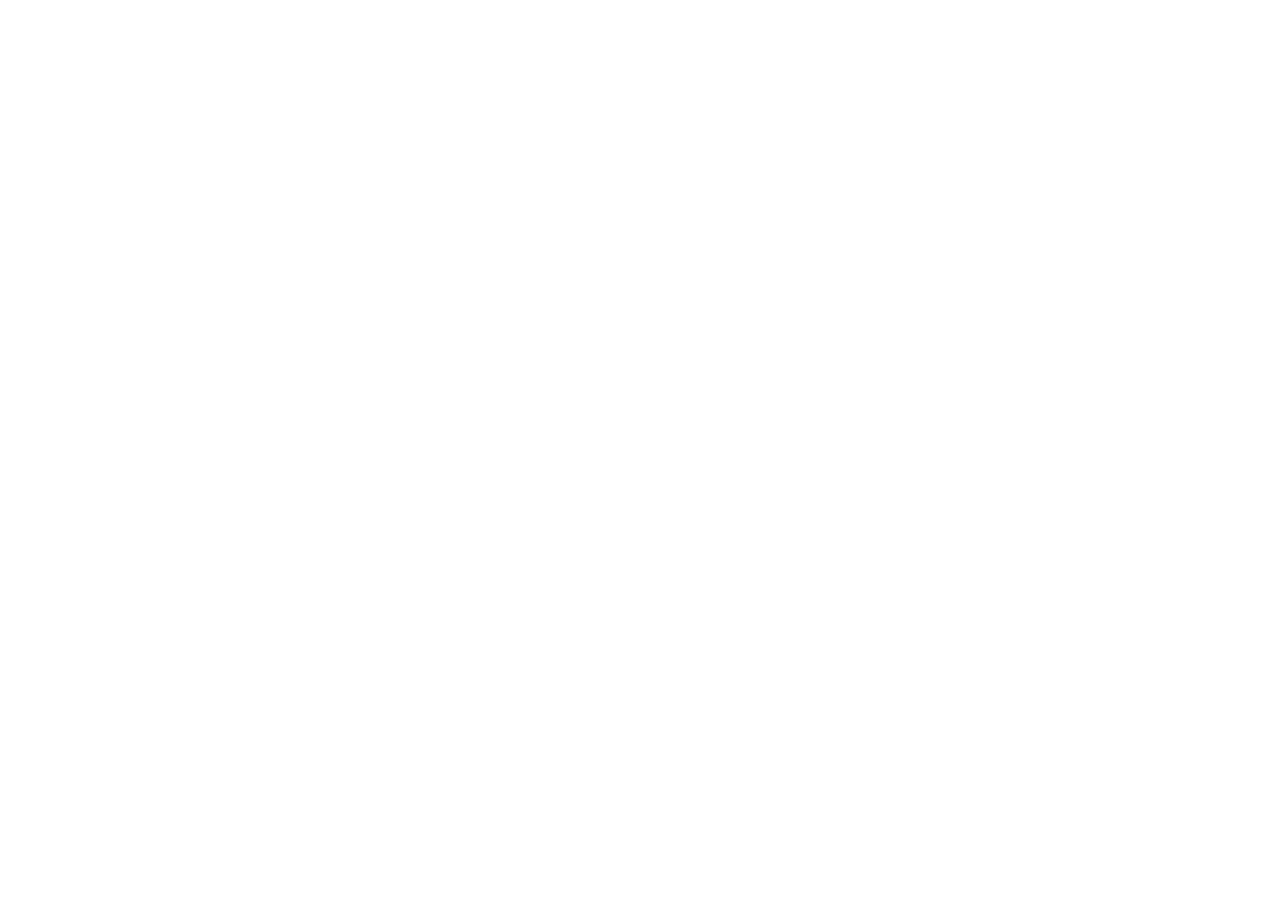
==== commit b8d81740: "Fifth Commit" ====
--- a/index.html
+++ b/index.html
@@ -7,8 +7,8 @@
     <title>Parque Industrial de Tres Arroyos</title>
     <!-- Link to style and favicon -->
     <link href="./images/favicon.png" rel="shortcut icon" type="image/x-icon">
-<!--    <link href="./lib/reset.css">-->
-    <link href="./css/landing.css" rel="stylesheet">
+
+
     <!-- mobile tab color-->
     <meta name="theme-color" content="#2091f9">
     <!-- Primary Meta Tags -->
@@ -17,791 +17,7 @@
 
 </head>
 <body>
-    <!--Hero Section-->
-    <div class="hero">
-        <!--Header Section-->
-        <div class="header">
-            <!--Top-bar-wrapper-->
-            <div class="header-top-bar">
-                <!--Branding-wrapper-->
-                <div class="header-top-bar__branding--white">
-                    <img src="images/branding-white.png" alt="Logo parque industrial" height="80" width="340"/>
-                </div>
-                <!--Navigation-bar-wrapper-->
-                <div class="header-top-bar__nav">
-                    <!--Navigation-links-->
-                    <ul class="header-top-bar__links-wrapper">
-                        <li class="nav-link">
-                            <a class="link link--active bold-16--light" href="#">Inicio</a>
-                            <!--text= class="bold__16--light"-->
-                        </li>
-                        <li class="nav-link">
-                            <a class="link bold-16--dark" href="#">Soluciones</a>
-                            <!--text= class="bold__16--dark"-->
-                        </li>
-                        <li class="nav-link">
-                            <a class="link bold-16--dark" href="#">Empresas</a>
-                        </li>
-                        <li class="nav-link">
-                            <a class="link bold-16--dark" href="#">Noticias</a>
-                        </li>
-                        <li class="nav-link">
-                            <a class="link bold-16--dark" href="#">Mapa</a>
-                        </li>
-                        <li class="nav-link">
-                            <a class="link bold-16--dark" href="#">Contacto</a>
-                        </li>
-                    </ul>
-                </div>
-                <div class="header-top-bar__nav--right"></div>
-            </div>
-        </div>
 
-        <!--Description-float-wrapper-->
-        <div class="float-description">
-            <!--Description-texts-->
-            <div class="float-description__title">
-
-                <h3 class="semibold-48--light">Una solución y un impulso <br> para el desarrollo de su <br> emprendimiento</h3>
-            </div>
-            <div class="float-description__subtitle">
-                <p class="medium-20--light">
-                    Descubra el paquete de ventajas que ofrecemos para que <br> su empresa despliegue toda su capacidad
-                    productiva, <br> crezca y alcance el siguiente nivel. <br>
-                </p>
-            </div>
-            <!--Description-buttons-wrapper-->
-            <div class="float-description-buttons-bar">
-                <a href="#" class="cta__filled--green semibold-16--light">
-                    <i class='bx bx-download bx-sm bx-fw bx-flip-horizontal' style='color:#ffffff; padding-left: 12px;'></i>
-                    Folleto
-                </a>
-                <a href="#" class="cta__filled--tan semibold-16--light">Descubra más</a>
-            </div>
-        </div>
-        <!--Dropdown-navigation-wrapper-->
-            <!--Dropdown-button-wrapper-->
-                <!--Open-close-button-->
-            <!--Dropdown-links-wrapper-->
-            <!--Navigation-links-->
-    </div>
-
-    <!--About us Section-->
-    <div class="about-us">
-        <!--Frame-->
-        <div class="about-us__frame">
-            <!--Title-->
-            <h1 class="bold-64--tan">15 <br>Años</h1>
-            <!--Subtitle-->
-            <h3 class="bold-24--dark">Al servicio <br>de la producción</h3>
-        </div>
-        <!--Photo-->
-        <div class="about-us__photo">
-            <img src="images/about-man.png" height="599" width="362" alt="Hombre de espaldas"/>
-        </div>
-        <!--About-us wrapper-->
-        <div class="about-us__description">
-            <!--Title-->
-            <h3 class="about-us__title bold-24--dark">Quienes somos</h3>
-            <div class="standard-separator"></div>
-            <p class="about-us__text regular-16--dark">El parque industrial fué creado por el Decreto <br> Nº 3631/75
-                del Gobierno de la Provincia de <br> Buenos Aires en el mes de mayo de 1975. <br>
-                En la década del ’90 comenzó su desarrollo y <br>en los años siguientes continuó la radicación <br>de
-                empresas hasta colmar su capacidad <br>original de 92 hectáreas, por lo que fue <br>ampliado en el año
-                2009 incorporando a su <br>extensión originaria otras 40 hectáreas. <br>
-                Posteriormente, en diciembre de 2018, se <br>firmó un convenio para realizar una nueva <br>ampliación de
-                otras 40 hectáreas. <br>
-            </p>
-        </div>
-        <!--Background-->
-    </div>
-
-    <!--Project in mind Section-->
-    <div class="project-in-mind">
-        <!--Text wrapper-->
-        <div class="project-in-mind__texts">
-            <h2 class="extrabold-54--light">
-                ¿Tiene algún proyecto en mente?
-            </h2>
-            <p class="medium-20--light">
-                Comuníquese con nuestro equipo de asesores que le brindarán toda <br> la información que Ud. necesita para tomar
-                la mejor decisión.
-            </p>
-        </div>
-        <!--Contact-now-button-->
-        <div class="project-in-mind__button">
-            <a href="#" class="cta__outlined--light bold-16--light">Contáctenos ya</a>
-        </div>
-    </div>
-
-    <!--Our solutions Section-->
-    <div class="our-solutions">
-        <!--Text wrapper-->
-        <div class="our-solutions__wrapper">
-            <!--Title-->
-            <div class="our-solutions__title bold-40--dark">Nuestras soluciones</div>
-            <!--Subtitle-->
-            <div class="our-solutions__subtitle regular-20--dark">El parque industrial cuenta con los siguientes
-                servicios
-                comunes para todos nuestros clientes y además <br>contamos con otros más especializados:
-            </div>
-
-
-            <!--Columns-wrapper-->
-            <div class="our-solutions__columns medium-20--dark">
-                <!--Col-1-->
-                <div class="our-solutions__column">
-                    <ul class="our-solutions__columns--ul">
-                        <li><span class="our-solutions__columns--span medium-20--tan">■</span>Red de Energía Eléctrica</li>
-                        <li><span class="our-solutions__columns--span medium-20--tan">■</span>Cerco permetral Olímipico</li>
-                        <li><span class="our-solutions__columns--span medium-20--tan">■</span>Gas Natural</li>
-                        <li><span class="our-solutions__columns--span medium-20--tan">■</span>Iluminación interna del predio</li>
-                    </ul>
-                </div>
-                <!--Col-2-->
-                <div class="our-solutions__column">
-                    <ul class="our-solutions__columns--ul">
-                        <li><span class="our-solutions__columns--span medium-20--tan">■</span>Telefonía e Internet</li>
-                        <li><span class="our-solutions__columns--span medium-20--tan">■</span>Pavimento de hormigón</li>
-                        <li><span class="our-solutions__columns--span medium-20--tan">■</span>Seguridad Privada</li>
-                        <li><span class="our-solutions__columns--span medium-20--tan">■</span>Tasas municipales especiales</li>
-                    </ul>
-                </div>
-            </div>
-
-            <!--Cards wrapper-->
-            <div class="our-solutions__cards-wrapper">
-                <!--Row-1-->
-                <div class="our-solutions__cards--row">
-                    <!--Columns-wrapper-->
-                    <div class="our-solutions__cards--column">
-                        <!--Col-1-->
-                        <div class="our-solutions__card--half">
-                            <div class="our-solutions__card-content">
-                                <h2 class=" title_center bold-40--light titles-shadow">Centro de Capacitación</h2>
-                                <img src="images/solutions-training.png" alt="Centro de Capacitación" height="364"
-                                     width="365"/>
-                            </div>
-                            <div class="our-solutions__hover-overlay">
-                                    <h4 class="bold-40--dark">Centro de Capacitación</h4>
-                                    <p class="semibold-italic-16--dark">
-                                        Ofrece una alternativa de formación para el perfeccionamiento de los
-                                        trabajadores,
-                                        lo que contribuye con la mejora de la competitividad de las empresas del Parque.
-                                    </p>
-                            </div>
-                        </div>
-                        <!--Col-2-->
-                        <div class="our-solutions__card--full">
-                            <div class="our-solutions__card-content">
-                                <h2 class="title_center bold-40--light titles-shadow">Oficina de AFIP</h2>
-                                <img src="images/solutions-afip.png" alt="Oficina de AFIP" height="364" width="754"/>
-                            </div>
-                            <div class="our-solutions__hover-overlay">
-                                <h4 class="bold-40--dark">Oficina de AFIP</h4>
-                                <p class="semibold-italic-16--dark">
-                                    Podrá gestionar las aplicaciones, percepciones y fiscalización de los tributos
-                                    nacionales, los recursos de la seguridad social y el control de las actividades de su
-                                    emprendimiento.
-                                </p>
-                            </div>
-                        </div>
-                        <!--Col-3-->
-                        <div class="our-solutions__card--full">
-                            <div class="our-solutions__card-content">
-                                <h2 class="title_center bold-40--light titles-shadow">Oficina primaria de aduana</h2>
-                                <img src="images/solutions-customs.png" alt="Oficina primaria de aduana" height="364" width="748"/>
-                            </div>
-                            <div class="our-solutions__hover-overlay">
-                                <h4 class="bold-40--dark">Oficina primaria de aduana</h4>
-                                <p class="semibold-italic-16--dark">
-                                    Permite realizar la gestión en origen de los trámites  aduanerossemi, lo cual se traduce
-                                    en una notable mejora en los costos y tiempos de logística.
-                                </p>
-                            </div>
-                        </div>
-                    </div>
-                </div>
-                <!--Row-2-->
-                <div class="our-solutions__cards--row">
-                    <!--Columns-wrapper-->
-                    <div class="our-solutions__cards--column">
-                        <!--Col-4-->
-                        <div class="our-solutions__card--full">
-                            <div class="our-solutions__card-content">
-                                <h2 class="title_center bold-40--light titles-shadow">Servicios bancarios</h2>
-                                <img src="images/solutions-bank.png" alt="Servicios bancarios" height="365"
-                                     width="756"/>
-                            </div>
-                            <div class="our-solutions__hover-overlay">
-                                <h4 class="bold-40--dark">Servicios bancarios</h4>
-                                <p class="semibold-italic-16--dark">
-                                    Desde el año 2016 se cuenta con una sucursal del Banco de la Provincia de Buenos Aires.
-                                </p>
-                            </div>
-                        </div>
-                        <!--Col-5-->
-                        <div class="our-solutions__card--full">
-                            <div class="our-solutions__card-content">
-                                <h2 class="title_center bold-40--light titles-shadow">Oficina de Senasa</h2>
-                                <img src="images/solutions-senasa.png" alt="Oficina de Senasa" height="365" width="756"/>
-                            </div>
-                            <div class="our-solutions__hover-overlay">
-                                <h4 class="bold-40--dark">Oficina de Senasa</h4>
-                                <p class="semibold-italic-16--dark">
-                                    Realiza la fiscalización y certificación de granos y subproductos vegetales para
-                                    exportación.
-                                </p>
-                            </div>
-                        </div>
-                        <!--Col-6-->
-                        <div class="our-solutions__card--half">
-                            <div class="our-solutions__card-content">
-                                <h2 class="title_center bold-40--light titles-shadow ">Asesoramiento del INTI</h2>
-                                <img src="images/solutions-inti.png" alt="Asesoramiento del INTI" height="365" width="355"/>
-                            </div>
-                            <div class="our-solutions__hover-overlay">
-                                <h4 class="bold-40--dark">Asesoramiento del INTI</h4>
-                                <p class="semibold-italic-16--dark">
-                                    Desde el mes de enero de 2017, se reciben visitas periódicas de profesionales de la
-                                    entidad, con el fin de diagnosticar y brindar asesoramiento a las empresas que lo
-                                    requieran.
-                                </p>
-                            </div>
-                        </div>
-                    </div>
-                </div>
-            </div>
-        </div>
-    </div>
-
-    <!--Counter section-->
-    <div class="counters">
-        <!--counter wrapper-->
-        <div class="counters__cards--wrapper">
-            <!--columns-wrapper-->
-                <!--counter-1-companies-based-->
-                <div class="counters__card">
-                    <!--Icon-->
-                    <img class="counters__card--icon" src="images/counter-factories.png" alt="Icono de fábrica"/>
-                    <!--Number-->
-                    <h1 class="counters__card--number bold-64--tan">94</h1>
-                    <!--Title-->
-                    <h4 class="counters__card--title bold-20--dark">Empresas radicadas</h4>
-                    <!--Subtitle-->
-                    <p class="counters__card--description medium-16--dark">
-                        Hemos completado todo tipo de <br> proyectos incluyendo manufactura, <br>maquinaria, etc.
-                    </p>
-                </div>
-                <!--counter-2-job-positions-->
-                <div class="counters__card">
-                    <!--Icon-->
-                    <img class="counters__card--icon" src="images/counter-employee.png" alt="Icono de empleado"/>
-                    <!--Number-->
-                    <h1 class="counters__card--number bold-64--tan">3000</h1>
-                    <!--Title-->
-                    <h4 class="counters__card--title bold-20--dark">Puestos de trabajo</h4>
-                    <!--Subtitle-->
-                    <p class="counters__card--description medium-16--dark">
-                        Se han generado gran cantidad <br>de puestos de trabajo genuinos <br>formales.
-                    </p>
-                </div>
-                <!--counter-3-satisfied-customers-->
-                <div class="counters__card">
-                    <!--Icon-->
-                    <img class="counters__card--icon" src="images/counter-rating.png" alt="Icono de conformidad"/>
-                    <!--Number-->
-                    <h1 class="counters__card--number bold-64--tan">+100</h1>
-                    <!--Title-->
-                    <h4 class="counters__card--title bold-20--dark">Clientes satisfechos</h4>
-                    <!--Subtitle-->
-                    <p class="counters__card--description medium-16--dark">
-                        Nuestros clientes han alcanzado <br>sus objetivos planificados y metas <br>con creces.
-                    </p>
-                </div>
-                <!--counter-4-productive-fields-->
-                <div class="counters__card">
-                    <!--Icon-->
-                    <img class="counters__card--icon" src="images/counter-poductivity.png" alt="Icono de engranajes"/>
-                    <!--Number-->
-                    <h1 class="counters__card--number bold-64--tan">160</h1>
-                    <!--Title-->
-                    <h4 class="counters__card--title bold-20--dark">Tierras productivas</h4>
-                    <!--Subtitle-->
-                    <p class="counters__card--description medium-16--dark">
-                        Produciendo variedades de cultivos y <br>cría de animales también abundan los <br>emplazamientos fabriles.
-                    </p>
-                </div>
-        </div>  <!--Background-->
-    </div>
-
-    <!--Testimonials Section-->
-    <div class="testimonials">
-        <!--testimonials wrapper-->
-        <div class="testimonials__wrapper">
-            <!--Title-->
-            <div class="testimonials__title bold-40--light">Testimonios</div>
-            <!--Subtitle-->
-            <div class="testimonials__subtitle medium-20--light">
-                Lorem ipsum dolor sit amet, consectetur adipiscing elit, sed do eiusmod tempor incididunt <br>
-                ut labore et dolore magna aliqua. Ut enim ad minim veniam, quis nostrud exercitation.</div>
-                <!--Columns-wrapper-->
-                <div class="testimonials__columns">
-                    <!--Left-arrow-column-->
-                    <div class="testimonials__left-arrow">
-                        <i class='bx bx-chevron-left bx-lg' style='color:var(--cadet-grey-color)' ></i>
-                    </div>
-                    <!--Person-1-->
-                    <div class="testimonials__card">
-                        <!--Quote-wrapper-->
-                        <div class="testimonials__quote--top">
-                            <!--Open-icon-->
-                            <i class='bx bxs-quote-left bx-xs' style='color:var(--tan-color)' ></i>
-                        </div>
-                        <div class="testimonials__text">
-                            <!--Text-->
-                            <p class="medium-18--light">
-                                Lorem Ipsum is simply dummy text of <br>the printing and typetesting industry.<br> Lorem
-                                Ipsum has been the industrys <br>standard dummy text over since the<br> when a printer
-                                took a gallery of type<br> and scrambked it to make
-                            </p>
-                        </div>
-                        <div class="testimonials__quote--bottom">
-                            <!--Close-icon-->
-                            <i class='bx bxs-quote-right bx-xs' style='color:var(--tan-color)' ></i>
-                        </div>
-                        <!--Person-wrapper-->
-                        <div class="testimonials__person">
-                            <!--Photo-->
-                            <img class="testimonials__photo" src="images/testimonials-person1.jpg" alt="Foto de persona" height="68" width="68"/>
-                            <div class="testimonials__person-data">
-                                <!--Name-->
-                                <h4 class="bold-18--light">Jonathan Fernández</h4>
-                                <!--Occupation-->
-                                <h5 class="medium-16--light">Estudiante</h5>
-                            </div>
-                        </div>
-                    </div>
-                    <!--Person-2-->
-                    <div class="testimonials__card">
-                        <!--Quote-wrapper-->
-                        <div class="testimonials__quote--top">
-                            <!--Open-icon-->
-                            <i class='bx bxs-quote-left bx-xs' style='color:var(--tan-color)' ></i>
-                        </div>
-                        <div class="testimonials__text">
-                            <!--Text-->
-                            <p class="medium-18--light">
-                                Lorem Ipsum is simply dummy text of <br>the printing and typetesting industry.<br> Lorem
-                                Ipsum has been the industrys <br>standard dummy text over since the<br> when a printer
-                                took a gallery of type<br> and scrambked it to make
-                            </p>
-                        </div>
-                        <div class="testimonials__quote--bottom">
-                            <!--Close-icon-->
-                            <i class='bx bxs-quote-right bx-xs' style='color:var(--tan-color)' ></i>
-                        </div>
-                        <!--Person-wrapper-->
-                        <div class="testimonials__person">
-                            <!--Photo-->
-                            <img class="testimonials__photo" src="images/testimonials-person2.jpg" alt="Foto de persona" height="68" width="68"/>
-                            <div class="testimonials__person-data">
-                                <!--Name-->
-                                <h4 class="bold-18--light">Marcos Pierini</h4>
-                                <!--Occupation-->
-                                <h5 class="medium-16--light">Empresario</h5>
-                            </div>
-                        </div>
-                    </div>
-                    <!--Person-3-->
-                    <div class="testimonials__card">
-                        <!--Quote-wrapper-->
-                        <div class="testimonials__quote--top">
-                            <!--Open-icon-->
-                            <i class='bx bxs-quote-left bx-xs' style='color:var(--tan-color)' ></i>
-                        </div>
-                        <div class="testimonials__text">
-                            <!--Text-->
-                            <p class="medium-18--light">
-                                Lorem Ipsum is simply dummy text of <br>the printing and typetesting industry.<br> Lorem
-                                Ipsum has been the industrys <br>standard dummy text over since the<br> when a printer
-                                took a gallery of type<br> and scrambked it to make
-                            </p>
-                        </div>
-                        <div class="testimonials__quote--bottom">
-                            <!--Close-icon-->
-                            <i class='bx bxs-quote-right bx-xs' style='color:var(--tan-color)' ></i>
-                        </div>
-                        <!--Person-wrapper-->
-                        <div class="testimonials__person">
-                            <!--Photo-->
-                            <img class="testimonials__photo" src="images/testimonials-person3.jpg" alt="Foto de persona" height="68" width="68"/>
-                            <div class="testimonials__person-data">
-                                <!--Name-->
-                                <h4 class="bold-18--light">Rubén Molina</h4>
-                                <!--Occupation-->
-                                <h5 class="medium-16--light">Agricultor</h5>
-                            </div>
-                        </div>
-                    </div>
-                    <!--Right-arrow-column-->
-                    <div class="testimonials__right-arrow">
-                        <i class='bx bx-chevron-right bx-lg' style='color:var(--cadet-grey-color)' ></i>
-                    </div>
-                </div>
-                <!--Swiper-bullets-->
-                <div class="testimonials__swiper-bullets">
-                    <img src="images/SwiperBullets.png" alt="Icono de bolitas" height="11" width="136"/>}
-                </div>
-        <!--Background-->
-        </div>
-    </div>
-
-    <!--Latest News Section-->
-    <div class="latest-news">
-            <!--Title-->
-            <div class="latest-news__title bold-40--dark">Ultimas noticias</div>
-            <!--Subtitle-->
-            <div class="latest-news__subtitle medium-20--dark">Lorem ipsum dolor sit amet, consectetur adipiscing
-                elit, sed do eiusmod tempor incididunt <br>ut labore et dolore magna aliqua. Ut enim ad minim veniam, quis nostrud exercitation.</div>
-        <!--latest-news-wrapper-->
-        <div class="latest-news__wrapper">
-                <!--News-cards-wrapper-->
-                <div class="latest-news__cards-wrapper">
-                    <!--News-card-1-->
-                    <div class="latest-news__card">
-                        <!--Picture-->
-                        <div class="latest-news__card--picture">
-                            <img src="images/latest-news-01.png" alt="reunion de personas" height="279" width="446"/>
-                        </div>
-                        <!--Date-->
-                        <div class="latest-news__card--date bold-16--tan">10 agosto 2020</div>
-                        <!--Title-->
-                        <div class="latest-news__card--title bold-24--dark">
-                            <h4>Sánchez se reunió con el <br>Presidente de la...</h4></div>
-                        <!--Lead-->
-                        <div class="latest-news__card--lead lite-16--dark">
-                            <p>Sánchez mantuvo este lunes una reunión con el <br>Presidente de la Asociación de...</p>
-                        </div>
-                        <!--Continue-reading-link-->
-                        <div class="latest-news__card--continue-reading">
-                            <a href="#" class="cta__link--tan">Seguir leyendo...</a>
-                        </div>
-                    </div>
-                    <!--News-card-2-->
-                    <div class="latest-news__card">
-                        <!--Picture-->
-                        <div class="latest-news__card--picture">
-                            <img src="images/latest-news-02.png" alt="reunion de personas" height="279" width="446"/>
-                        </div>
-                        <!--Date-->
-                        <div class="latest-news__card--date bold-16--tan">14 junio 2020</div>
-                        <!--Title-->
-                        <div class="latest-news__card--title bold-24--dark">
-                            <h4>Personal del INTI visitó empresas <br>del parque industrial...</h4>
-                        </div>
-                        <!--Lead-->
-                        <div class="latest-news__card--lead lite-16--dark">
-                            <p>Las visitas se realizarán con el objetivo de establecer <br>vínculos entre las empresas,
-                                el...
-                            </p>
-                        </div>
-                        <!--Continue-reading-link-->
-                        <div class="latest-news__card--continue-reading">
-                            <a href="#" class="cta__link--tan">Seguir leyendo...</a>
-                        </div>
-                    </div>
-                    <!--News-card-3-->
-                    <div class="latest-news__card">
-                        <!--Picture-->
-                        <div class="latest-news__card--picture">
-                            <img src="images/latest-news-03.png" alt="reunion de personas" height="279" width="446"/>
-                        </div>
-                        <!--Date-->
-                        <div class="latest-news__card--date bold-16--tan">25 mayo 2020</div>
-                        <!--Title-->
-                        <div class="latest-news__card--title bold-24--dark">
-                            <h4>Vendieron lotes para la ampliación <br> de fábricas...</h4>
-                        </div>
-                        <!--Lead-->
-                        <div class="latest-news__card--lead lite-16--dark">
-                            <p>El intendente Carlos Sánchez presidió el acto de firma <br> de dos convenios por la venta
-                                de...
-                            </p>
-                        </div>
-                        <!--Continue-reading-link-->
-                        <div class="latest-news__card--continue-reading">
-                            <a href="#" class="cta__link--tan">Seguir leyendo...</a>
-                        </div>
-                    </div>
-                </div>
-        </div>
-        <!--all-news-button-wrapper-->
-        <div class="latest-news__buttons-wrapper">
-            <!--all-news-button-->
-            <div class="latest-news__all-news-button">
-                <a class="cta__filled--tan semibold-16--light " href="#" >Todas las noticias</a>
-            </div>
-        </div>
-    </div>
-
-    <!--Our-clients Section-->
-    <div class="our-clients">
-        <!--Clients wrapper-->
-        <div class="our-clients__wrapper">
-            <!--Title-->
-            <div class="our-clients__title bold-40--dark">Nuestros Clientes</div>
-            <!--Clients-row-->
-            <div class="our-clients__row">
-                <!--Clients-columns-->
-                <div class="our-clients__columns">
-                    <!--Logo-1-->
-                    <div class="our-clients__logo">
-                        <img src="images/owners-3arroyos.png" alt="logo de tres arroyos" height="200" width="200"/>
-                    </div>
-                    <!--Logo-2-->
-                    <div class="our-clients__logo">
-                        <img src="images/owners-istilart.png" height="112" width="187"/>
-                    </div>
-                    <!--Logo-3-->
-                    <div class="our-clients__logo">
-                        <img src="images/owners-metfer.png" height="167" width="167"/>
-                    </div>
-                    <!--Logo-4-->
-                    <div class="our-clients__logo">
-                        <img src="images/owners-malteria.png" height="92" width="257"/>
-                    </div>
-                    <!--Logo-5-->
-                    <div class="our-clients__logo">
-                        <img src="images/owners-aiello.png" height="102" width="146"/>
-                    </div>
-                    <!--Logo-6-->
-                    <div class="our-clients__logo">
-                        <img src="images/owners-trafer.png" height="51" width="201"/>
-                    </div>
-                </div>
-            </div>
-        </div>
-            <!--See-all-clients-wrapper-->
-                <!--See-all-clients-button-->
-        <div class="our-clients__buttons-wrapper">
-            <!--all-news-button-->
-            <div class="our-clients__all-clients-button">
-                <a class="our-clients__button cta__outlined--tan semibold-16--tan " href="#" >Ver todas las empresas</a>
-            </div>
-        </div>
-    </div>
-
-    <!--You-are-here Section-->
-    <div class="you-are-here">
-        <!--you-are-here-wrapper-->
-        <div class="you-are-here__wrapper">
-            <!--Icon-->
-            <img class="you-are-here__icon" src="images/position.png" alt="icono de posicion" height="108" width="81"/>
-            <!--Title-->
-            <div class="you-are-here__text bold-40--light">Usted está aquí</div>
-            <!--View-complete-map-button-->
-            <a href="#" class="you-are-here__button cta__filled--tan semibold-16--light">Ver mapa completo</a>
-        </div>
-    </div>
-
-    <!--Contact Info Section-->
-    <div class="contact-info">
-        <!--Contact-info-wrapper-->
-        <div class="contact-info__cards">
-            <!--Address-card-->
-            <div class="contact-info__card contact-info__card--address">
-                <div class="contact-info__content">
-                    <!--Title-->
-                    <h4 class="contact-info__content--title bold-20--dark">Dirección</h4>
-                    <!--information-->
-                    <p class="contact-info__content--text medium-16--dark">
-                        Ruta Nacional n° 3, Km 496
-                    </p>
-                </div>
-            </div>
-            <!--Email-card-->
-            <div class="contact-info__card contact-info__card--email">
-                <div class="contact-info__content">
-                    <!--Title-->
-                    <h4 class="contact-info__content--title bold-20--dark">E-Mail</h4>
-                    <!--information-->
-                    <p class="contact-info__content--text medium-16--dark">
-                        empresa@tresarroyos.gov.ar <br> parque industrial3a.com.ar
-                    </p>
-                </div>
-            </div>
-            <!--Phone-card-->
-            <div class="contact-info__card contact-info__card--phone">
-                <div class="contact-info__content">
-                    <!--Title-->
-                    <h4 class="contact-info__content--title bold-20--dark">Teléfono</h4>
-                    <!--information-->
-                    <p class="contact-info__content--text medium-16--dark">
-                        +54 2983 439250 <br> +54 2983 414272
-                    </p>
-                </div>
-            </div>
-        </div>
-    </div>
-
-    <!--Footer Section-->
-    <div class="footer">
-        <!--Footer-wrapper-->
-        <div class="footer__wrapper">
-            <!--Footer-columns-wrapper-->
-            <div class="footer__columns">
-                <!--Footer-branding-and-socials-column-->
-                <div class="footer__institution">
-                    <!--Footer-branding-wrapper-->
-                    <div class="footer__branding--white">
-                        <img src="images/branding-white.png" height="80" width="340"/></div>
-                    <!--Footer-subtitle-wrapper-->
-                    <div class="footer__strapline regular-18--light">
-                        <p>
-                            Identificamos sus necesidades y <br>le ofrecemos la infraestructura <br>apropiada para el
-                            crecimiento de <br>su negocio.
-                        </p>
-                    </div>
-                    <!--Footer-social-icons-wrapper-->
-                    <div class="footer__socials--row">
-                        <!--Social-icon-1-->
-                        <div class="footer__socials ">
-                            <i class='bx bxl-facebook' style='color:#ffffff' ></i>
-                        </div>
-                        <!--Social-icon-2-->
-                        <div class="footer__socials">
-                            <i class='bx bxl-twitter' style='color:#ffffff'></i>
-                        </div>
-                        <!--Social-icon-3-->
-                        <div class="footer__socials">
-                            <i class='bx bxl-instagram' style='color:#ffffff'></i>
-                        </div>
-                        <!--Social-icon-4-->
-                        <div class="footer__socials">
-                            <i class='bx bx-rss' style='color:#ffffff'></i>
-                        </div>
-                    </div>
-                </div>
-                <!--Footer-recent-news-wrapper-->
-                <div class="footer__recent-news">
-                    <!--Title-->
-                    <div class="footer__recent-news--title bold-24--light">Noticias recientes</div>
-                    <!--Separator-->
-                    <div class="standard-separator"></div>
-                    <!--news-wrapper-1-->
-                    <div class="footer__recent-news--wrapper">
-                        <!--Lead-->
-                        <div class="footer__recent-news--lead semibold-14--light">
-                            <p>El presidente del BAPRO <br> visitará el parque...</p>
-                        </div>
-                        <!--date-wrapper-->
-                        <div class="footer__recent-news--date-wrapper">
-                            <!--icon-->
-                            <div class="footer__recent-news--clock">
-                                <i class='bx bxs-time-five' style='color:#ffffff'></i>
-                            </div>
-                            <!--date-->
-                            <div class="footer__recent-news--date regular-12--light">4/7/2023</div>
-                        </div>
-                    </div>
-                    <!--news-wrapper-2-->
-                    <div class="footer__recent-news--wrapper">
-                        <!--Lead-->
-                        <div class="footer__recent-news--lead semibold-14--light">
-                            <p>Carlos Sánchez recorrió la <br>obra del polo tecnológico...</p>
-                        </div>
-                        <!--date-wrapper-->
-                        <div class="footer__recent-news--date-wrapper">
-                            <!--icon-->
-                            <div class="footer__recent-news--clock">
-                                <i class='bx bxs-time-five' style='color:#ffffff'></i>
-                            </div>
-                            <!--date-->
-                            <div class="footer__recent-news--date regular-12--light">2/6/2023</div>
-                        </div>
-                    </div>
-                    <!--news-wrapper-3-->
-                    <div class="footer__recent-news--wrapper">
-                        <!--Lead-->
-                        <div class="footer__recent-news--lead semibold-14--light">
-                            <p>Visita al parque industrial de <br>alumnos de 4to año del...</p>
-                        </div>
-                        <!--date-wrapper-->
-                        <div class="footer__recent-news--date-wrapper">
-                            <!--icon-->
-                            <div class="footer__recent-news--clock">
-                                <i class='bx bxs-time-five' style='color:#ffffff'></i>
-                            </div>
-                            <!--date-->
-                            <div class="footer__recent-news--date regular-12--light">25/5/2023</div>
-                        </div>
-                    </div>
-                </div>
-                <!--Footer-site-map-wrapper-->
-                <div class="footer__site-map">
-                    <!--Title-->
-                    <div class="footer__site-map--title bold-24--light">Mapa del sitio</div>
-                    <!--Separator-->
-                    <div class="standard-separator"></div>
-                    <!--Links-wrapper-->
-                    <div class="footer__site-map--links-wrapper">
-                        <!--Link-1-->
-                        <a href="#" class="footer__site-map--link regular-16--tan">Inicio</a>
-                        <!--Link-2-->
-                        <a href="#" class="footer__site-map--link regular-16--tan">Soluciones</a>
-                        <!--Link-3-->
-                        <a href="#" class="footer__site-map--link regular-16--tan">Empresas</a>
-                        <!--Link-4-->
-                        <a href="#" class="footer__site-map--link regular-16--tan">Noticias</a>
-                        <!--Link-5-->
-                        <a href="#" class="footer__site-map--link regular-16--tan">Mapa</a>
-                        <!--Link-6-->
-                        <a href="#" class="footer__site-map--link regular-16--tan">Contacto</a>
-                    </div>
-                </div>
-                <!--Footer-subscribe-form-->
-                <div class="footer__subscribe">
-                    <!--Title-->
-                    <div class="footer__subscribe--title bold-24--light">Suscríbase</div>
-                    <!--Separator-->
-                    <div class="standard-separator"></div>
-                    <!--Footer-subtitle-wrapper-->
-                    <div class="footer__subscribe--subtitle">
-                        <p class="regular-18--light">No se pierda nuestras últimas <br>novedades</p>
-                    </div>
-                    <!--Submit-form-->
-                    <div class="footer__subscribe--form-wrapper">
-                        <!--Text-area-->
-                        <div class="footer__subscribe--form">
-                            <textarea class="footer__subscribe--email-textarea regular-18--grey"
-                                      name="footer__subscribe--email-textarea"
-                                      placeholder="Ingrese su e-mail"
-                                      rows="1" cols="25">
-                            </textarea>
-                        </div>
-                        <!--Send-button-->
-                        <div class="footer__subscribe--send-button">
-                            <i class='bx bxs-envelope' ></i>
-                        </div>
-                    </div>
-                </div>
-            </div>
-            <!--Copyright-wrapper-->
-            <div class="footer__copyright">
-                <!--Copyright-text-->
-                <h6 class="footer__copyright--text semibold-16--light">@ 2024 Municipalidad de Tres Arroyos.</h6>
-                <!--Copyright-link-->
-                <p class="footer__copyright--author regular-14--light">Diseñado por
-                    <a class="footer__copyright--link regular-14--light" href="#">Juan Fabio Rey</a>
-                </p>
-            </div>
-        </div>
-    </div>
-    <!--Back-to-top-button-->
-    <div class="back-to-top__button">
-        <i class='bx bx-arrow-back bx-lg bx-rotate-90' ></i>
-    </div>
 
 </body>
 </html>